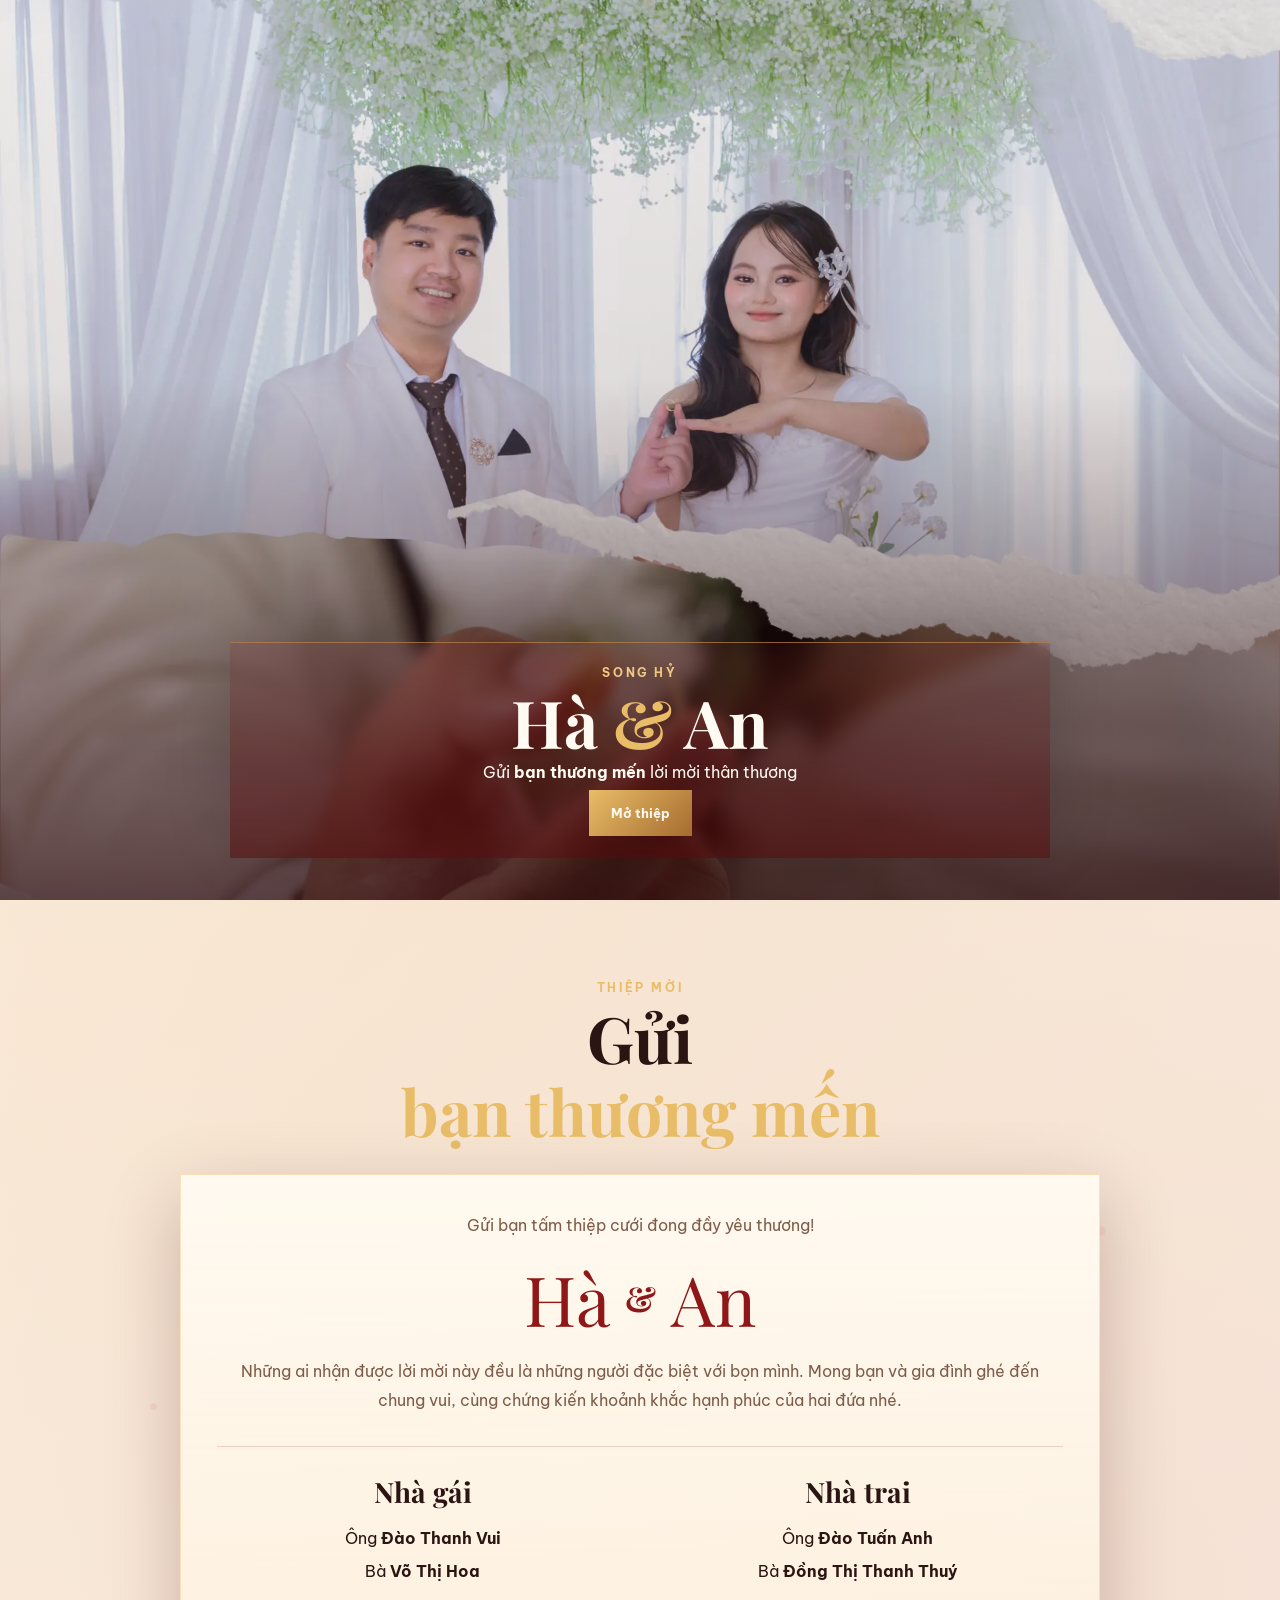
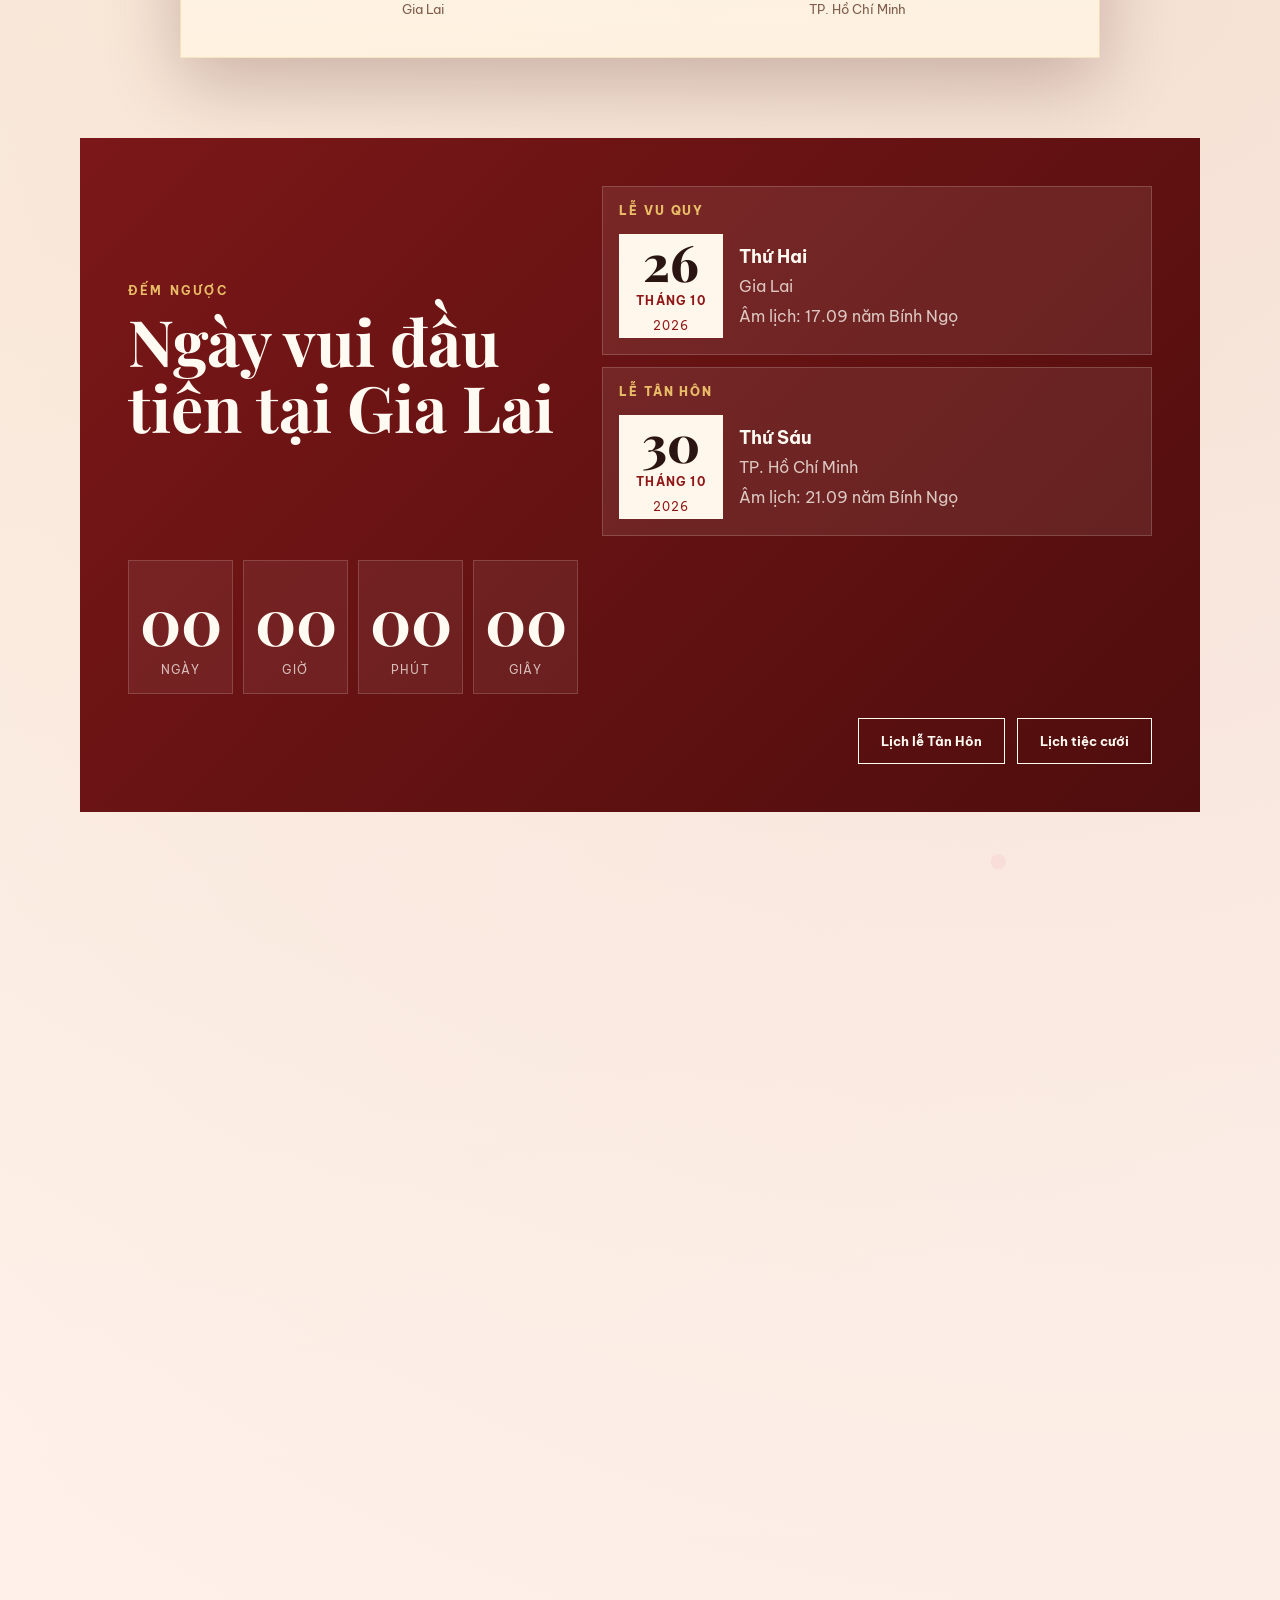
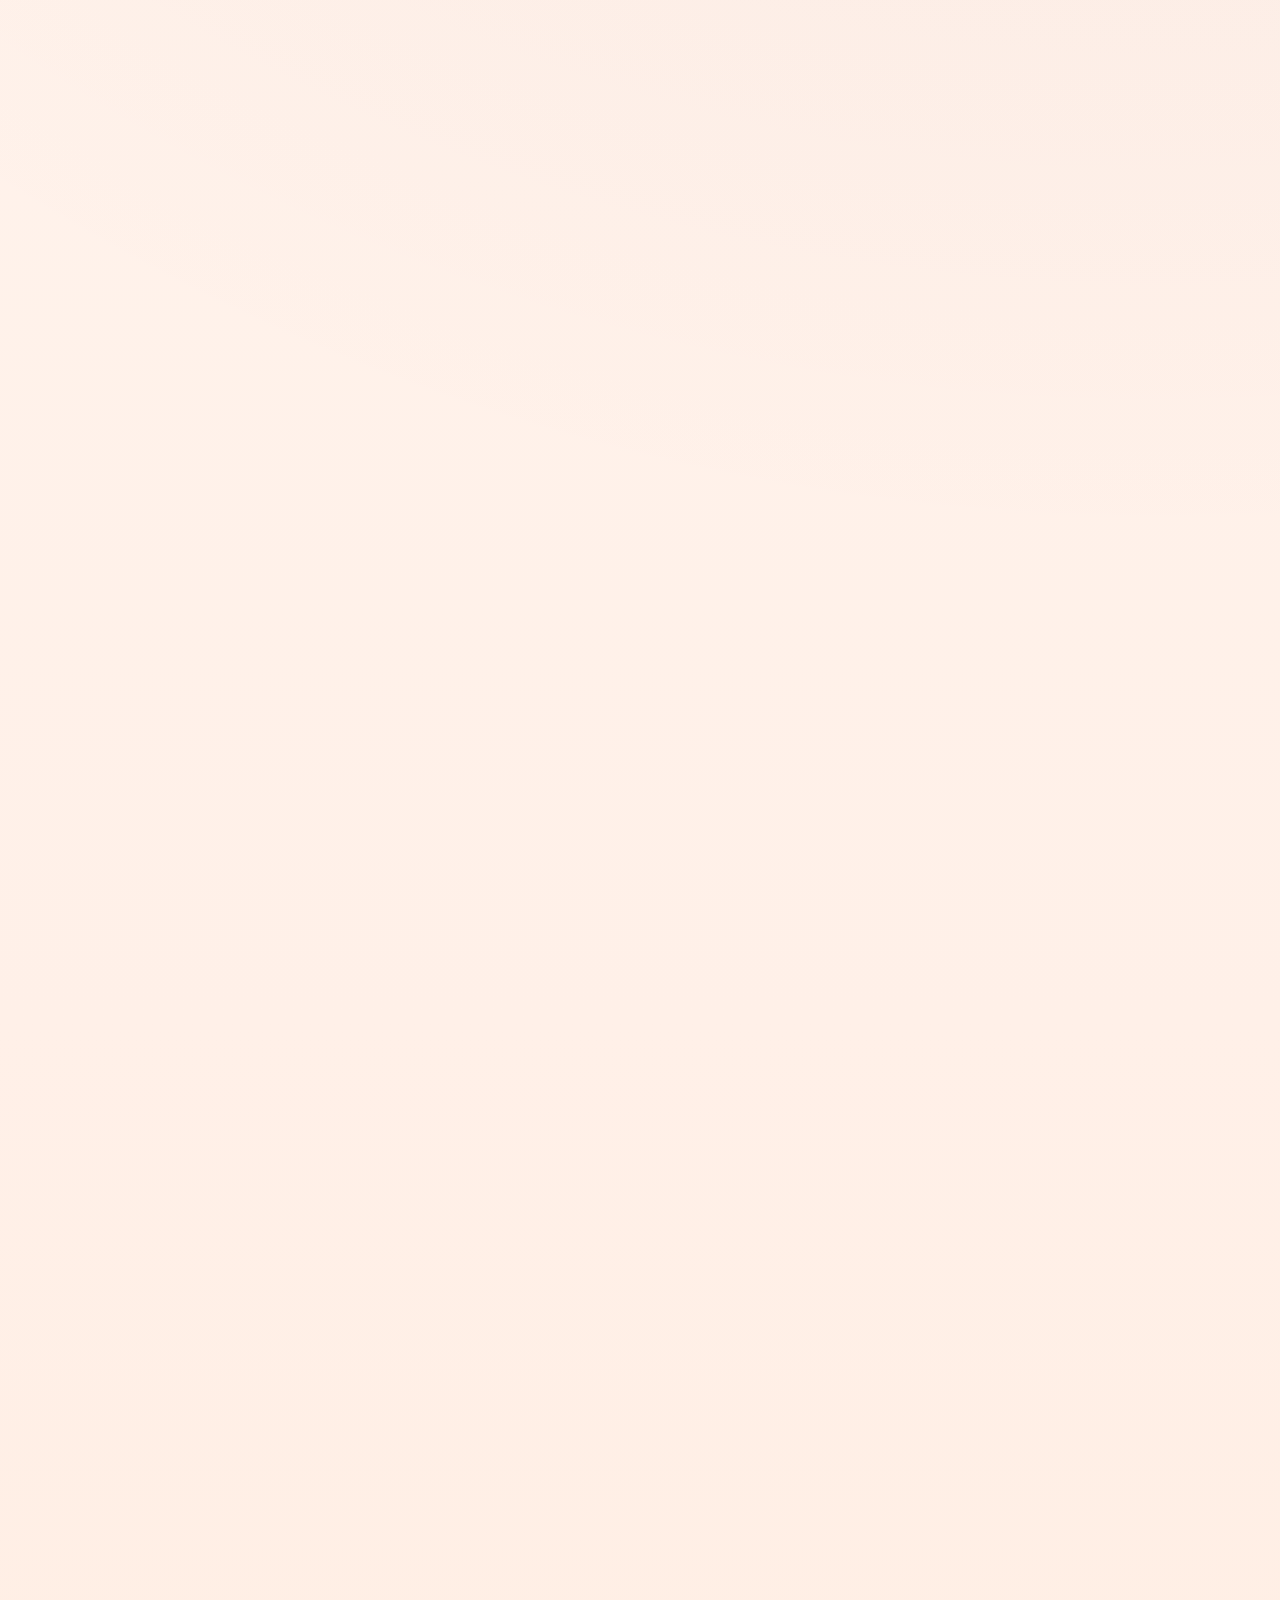
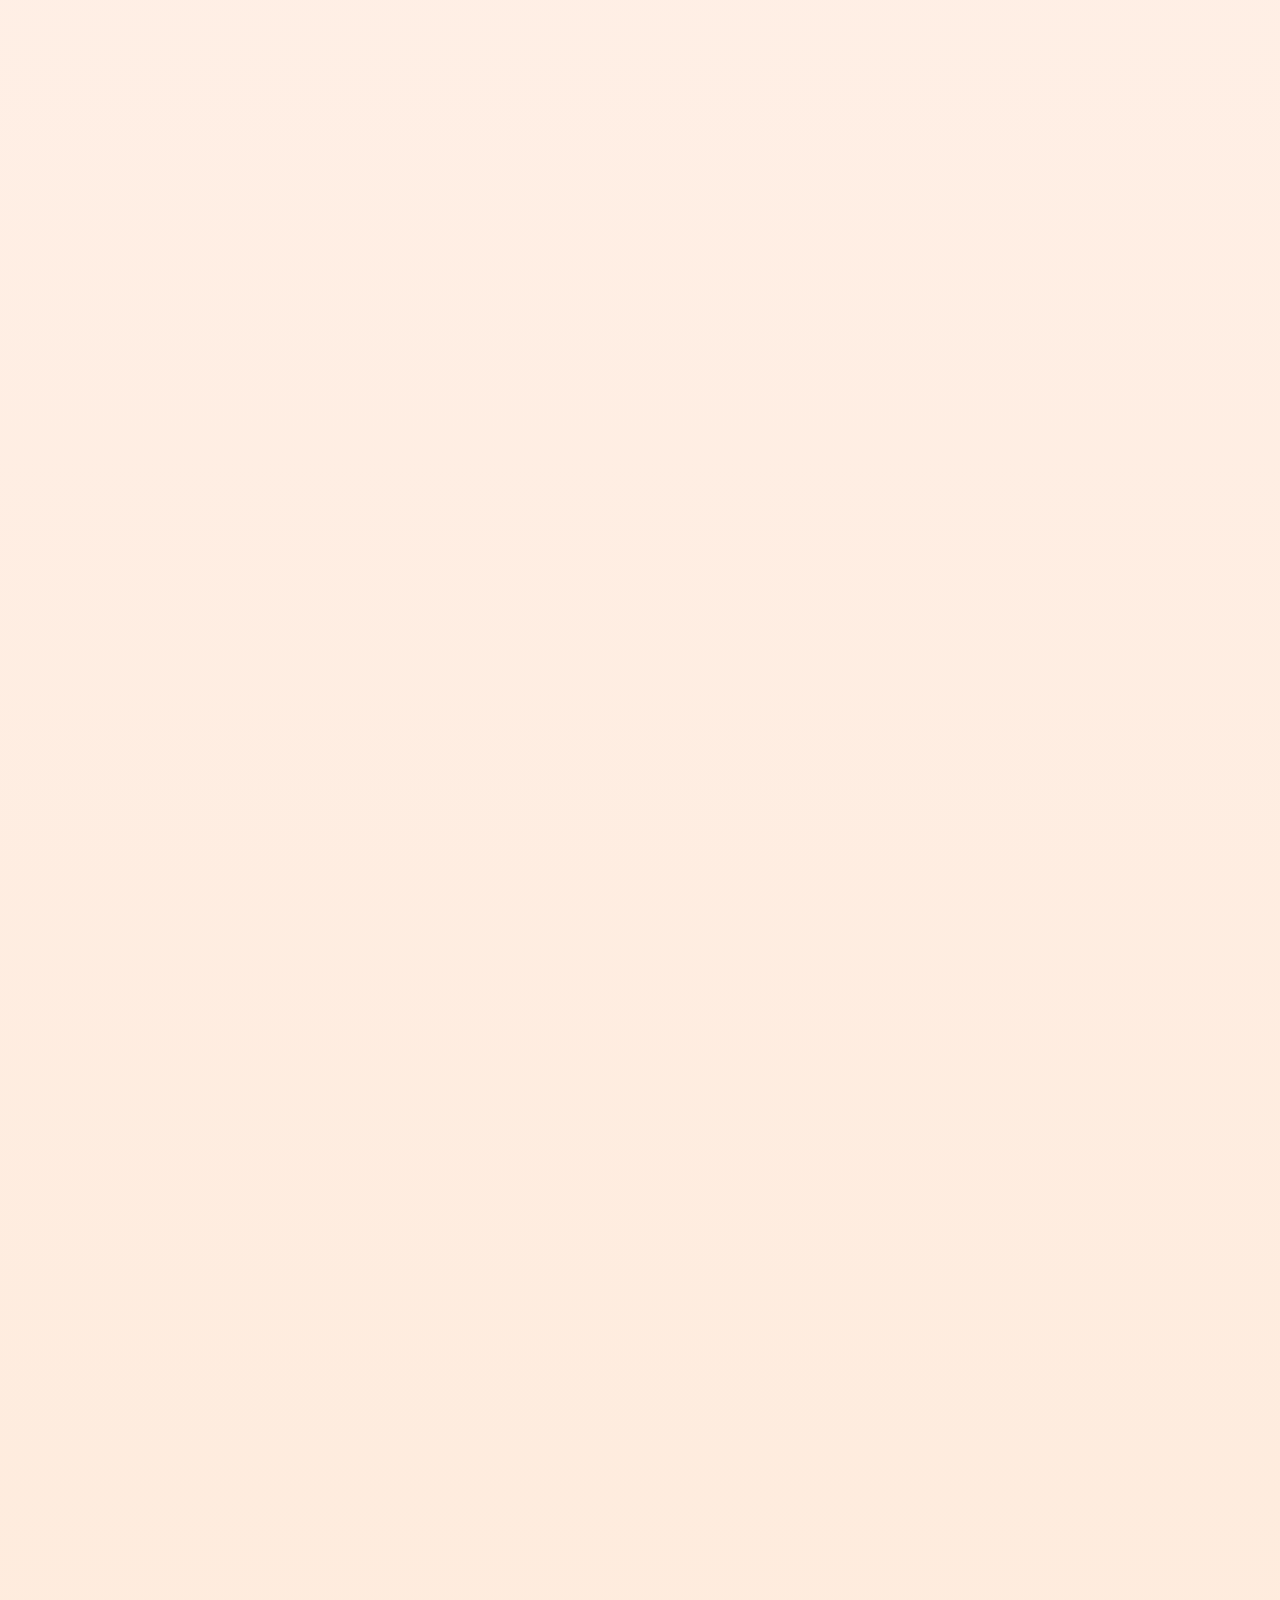
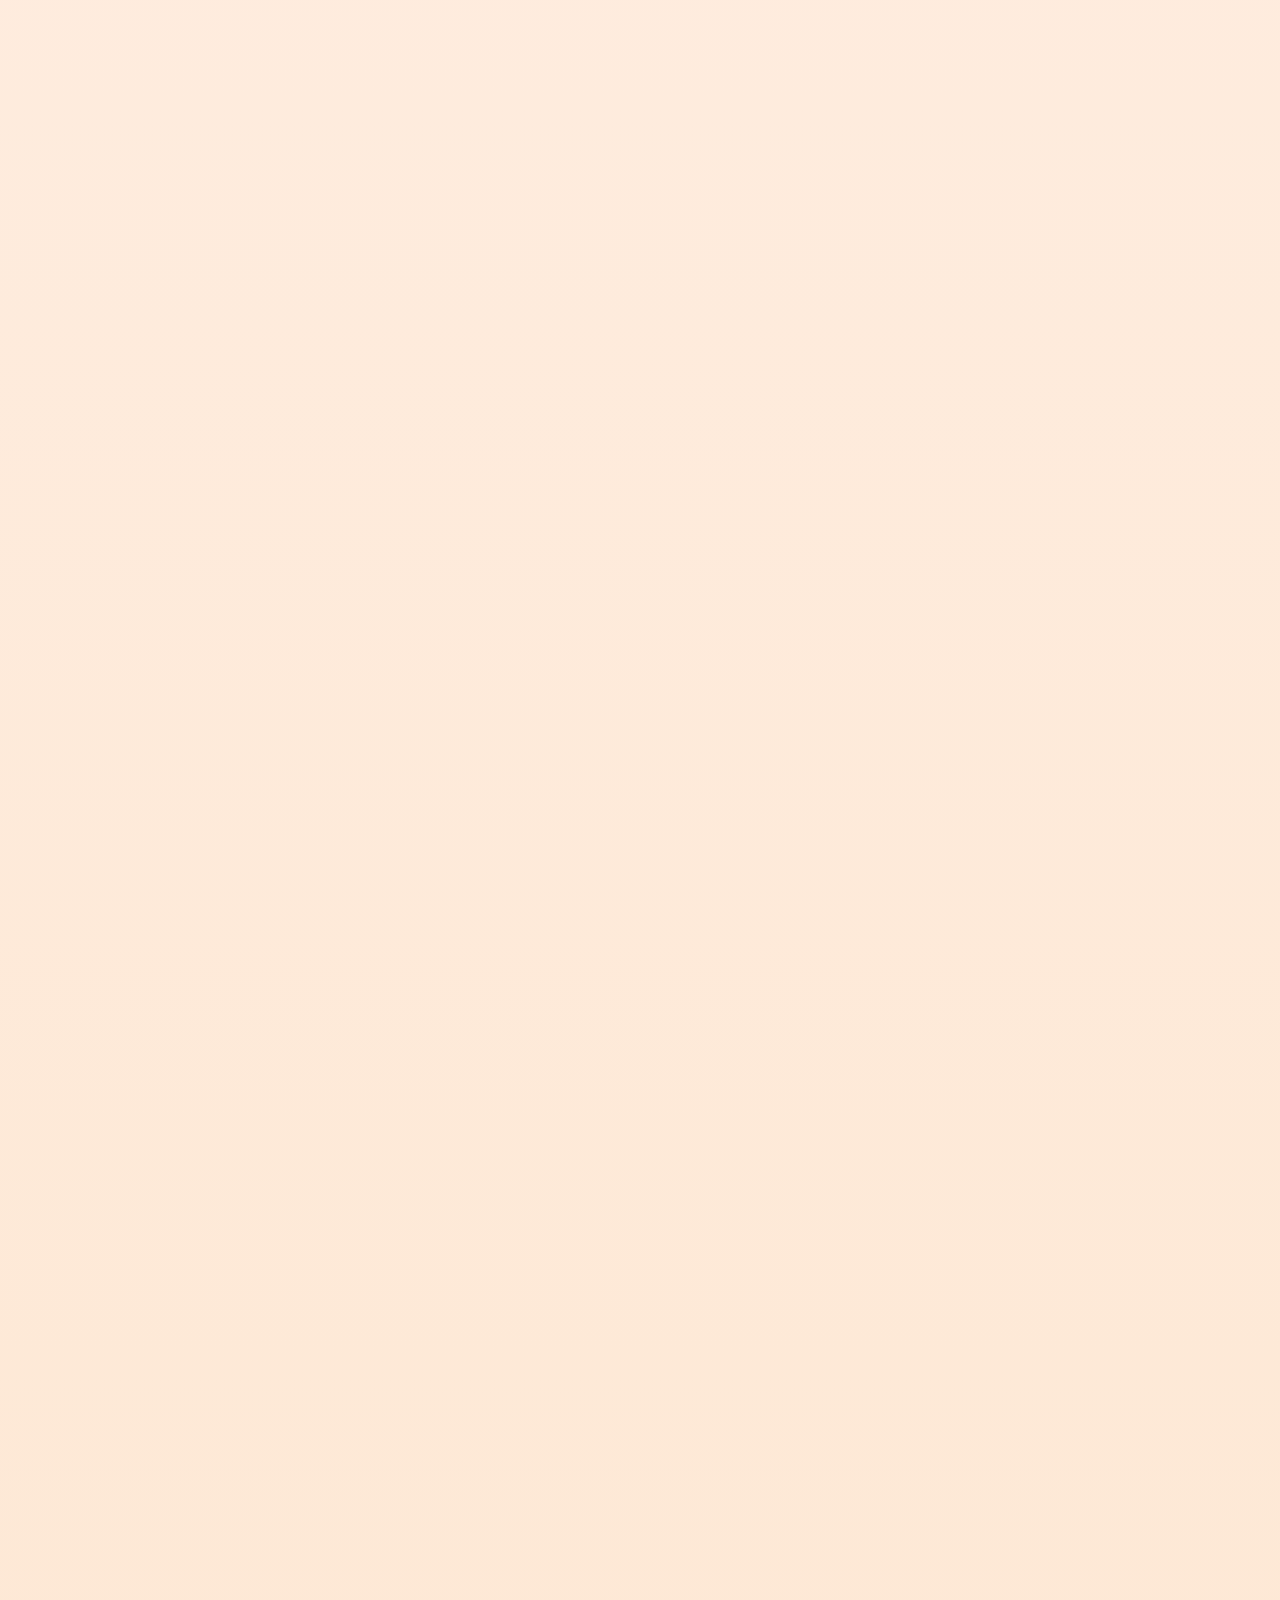
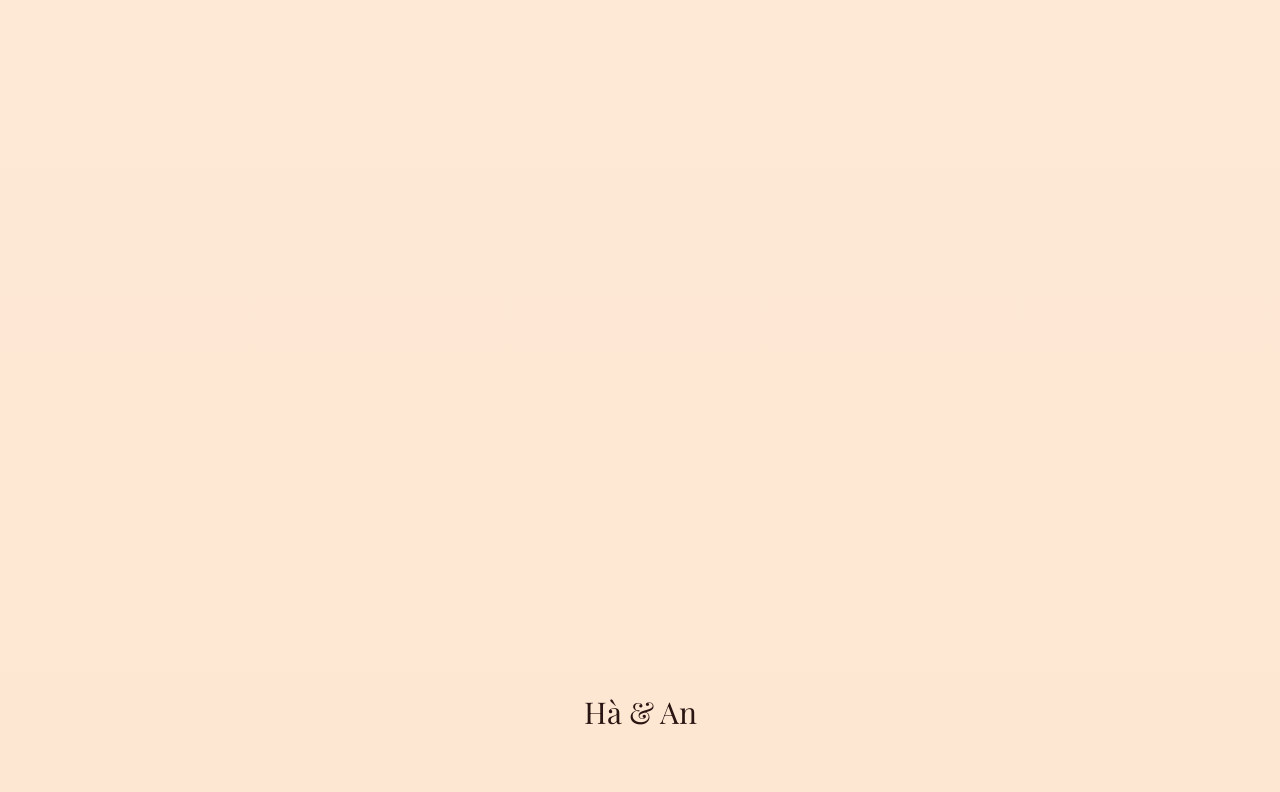
==== index.html @ a04ed63a "Optimize invitation site performance" ====
<!doctype html>
<html lang="vi">
<head>
  <meta charset="utf-8" />
  <meta name="viewport" content="width=device-width, initial-scale=1" />
  <meta name="description" content="Thiệp cưới Hà và An" />
  <title>Thiệp cưới Hà & An</title>
  <link rel="preconnect" href="https://fonts.googleapis.com" />
  <link rel="preconnect" href="https://fonts.gstatic.com" crossorigin />
  <link rel="preload" as="image" href="assets/optimized/background.webp" fetchpriority="high" />
  <link href="https://fonts.googleapis.com/css2?family=Be+Vietnam+Pro:wght@300;400;500;600;700&family=Playfair+Display:wght@600;700;800&display=swap" rel="stylesheet" />
  <link rel="stylesheet" href="styles.css" />
</head>
<body>
  <div class="cover" id="cover" aria-live="polite">
    <div class="cover__panel">
      <p class="eyebrow">Song hỷ</p>
      <h1>Hà <span>&</span> An</h1>
      <p class="cover__guest">Gửi <strong id="coverGuest">bạn thương mến</strong> lời mời thân thương</p>
      <p class="cover__text">Đến chung vui cùng gia đình.</p>
      <button class="primary-btn" id="openInvitation" type="button">Mở thiệp</button>
    </div>
  </div>

  <header class="hero" id="top">
    <nav class="nav" aria-label="Điều hướng chính">
      <a href="#top" class="brand">Hà & An</a>
      <div class="nav__links">
        <a href="#invitation">Lời mời</a>
        <a href="#schedule">Lịch trình</a>
        <a href="#location">Địa điểm</a>
        <a href="#rsvp">RSVP</a>
      </div>
    </nav>

    <div class="hero__content">
      <div class="hero__seal" aria-hidden="true">Song hỷ</div>
      <p class="eyebrow">Mời bạn chung vui</p>
      <h2>Hà <span>&</span> An</h2>
      <p class="hero__subtitle" id="heroSubtitle">Gửi bạn tấm thiệp cưới đong đầy yêu&nbsp;thương.</p>
      <div class="hero__dates" id="heroDates" aria-label="Ngày tổ chức"></div>
      <div class="hero__actions">
        <a class="primary-btn" href="#schedule">Xem lịch trình</a>
      </div>
    </div>
  </header>

  <main>
    <section class="section intro" id="invitation">
      <div class="section__heading">
        <p class="eyebrow">Thiệp mời</p>
        <h2>Gửi <span id="guestGreeting">bạn thương mến</span></h2>
      </div>
      <div class="intro__grid">
        <article class="paper paper--wide invitation-card">
          <p>Gửi bạn tấm thiệp cưới đong đầy yêu&nbsp;thương!</p>
          <div class="couple-names">
            <span>Hà</span>
            <b>&</b>
            <span>An</span>
          </div>
          <p id="invitationCopy">Những ai nhận được lời mời này đều là những người đặc biệt với bọn mình. Mong bạn và gia đình ghé đến chung vui, cùng chứng kiến khoảnh khắc hạnh phúc của hai đứa nhé.</p>
          <div class="family-pair">
            <div class="family-card">
              <h3>Nhà gái</h3>
              <p>Ông <strong>Đào Thanh Vui</strong></p>
              <p>Bà <strong>Võ Thị Hoa</strong></p>
              <small>Gia Lai</small>
            </div>
            <div class="family-card">
              <h3>Nhà trai</h3>
              <p>Ông <strong>Đào Tuấn Anh</strong></p>
              <p>Bà <strong>Đồng Thị Thanh Thuý</strong></p>
              <small>TP. Hồ Chí Minh</small>
            </div>
          </div>
        </article>
      </div>
    </section>

    <section class="section countdown" aria-label="Đếm ngược ngày cưới">
      <div>
        <p class="eyebrow">Đếm ngược</p>
        <h2 id="countdownTitle">Lễ Vu Quy tại Gia Lai</h2>
      </div>
      <div class="wedding-calendar" id="weddingCalendar" aria-label="Lịch cưới"></div>
      <div class="countdown__grid" id="countdownGrid">
        <div><strong id="days">00</strong><span>Ngày</span></div>
        <div><strong id="hours">00</strong><span>Giờ</span></div>
        <div><strong id="minutes">00</strong><span>Phút</span></div>
        <div><strong id="seconds">00</strong><span>Giây</span></div>
      </div>
      <div class="calendar-actions" aria-label="Thêm lịch cưới">
        <a class="ghost-btn" id="calendarPrimary" href="#" target="_blank" rel="noreferrer">Thêm vào lịch</a>
        <a class="ghost-btn" id="calendarSecondary" href="#" target="_blank" rel="noreferrer">Lịch tiệc cưới</a>
      </div>
    </section>

    <section class="section" id="couple">
      <div class="section__heading">
        <p class="eyebrow">Cô dâu & chú rể</p>
        <h2>Hà & An</h2>
      </div>
      <div class="profile-grid">
        <article class="profile-card">
          <img src="assets/optimized/CD.webp" alt="Ảnh cô dâu Hà" width="1200" height="1800" loading="lazy" decoding="async" />
        </article>
        <article class="profile-card profile-card--dark">
          <img src="assets/optimized/CR.webp" alt="Ảnh chú rể An" width="1200" height="1800" loading="lazy" decoding="async" />
        </article>
      </div>
    </section>

    <section class="section" id="schedule">
      <div class="section__heading">
        <p class="eyebrow">Lịch trình nghi lễ</p>
        <h2 id="scheduleTitle">Các mốc <span class="nowrap">thời gian chính</span></h2>
      </div>
      <div class="segment" role="tablist" aria-label="Chọn nhóm khách mời">
        <button type="button" data-group="nha-gai">Nhà gái</button>
        <button type="button" data-group="nha-trai">Nhà trai</button>
        <button type="button" data-group="both">Tất cả</button>
      </div>
      <div class="timeline" id="timeline"></div>
    </section>

    <section class="section locations" id="location">
      <div class="section__heading">
        <p class="eyebrow">Địa điểm tổ chức</p>
        <h2>Bản đồ & mã QR <span class="nowrap">chỉ đường</span></h2>
      </div>
      <div class="location-grid" id="locationGrid"></div>
    </section>

    <section class="section gallery" id="gallery">
      <div class="section__heading">
        <p class="eyebrow">Album</p>
        <h2><span class="nowrap">Khoảnh khắc</span> <span class="nowrap">của chúng tôi</span></h2>
      </div>
      <div class="gallery-carousel" id="galleryCarousel" aria-label="Album ảnh cưới">
        <button class="gallery-nav gallery-nav--prev" id="galleryPrev" type="button" aria-label="Ảnh trước">‹</button>
        <div class="gallery__grid" id="galleryGrid"></div>
        <button class="gallery-nav gallery-nav--next" id="galleryNext" type="button" aria-label="Ảnh tiếp theo">›</button>
      </div>
      <p class="gallery-counter" id="galleryCounter" aria-live="polite"></p>
    </section>

    <section class="section rsvp" id="rsvp">
      <div class="rsvp__content">
        <p class="eyebrow">Xác nhận tham dự</p>
        <h2 id="rsvpTitle">Hẹn gặp bạn thương mến</h2>
        <p>Xác nhận tham dự để tụi mình chuẩn bị đón bạn chu đáo nhé!</p>
        <button class="primary-btn" id="showRsvpForm" type="button" aria-expanded="false" aria-controls="rsvpForm">Xác nhận tham dự</button>
        <form class="rsvp-form" id="rsvpForm" hidden>
          <label>
            <span>Tên khách mời</span>
            <input id="rsvpName" name="name" type="text" autocomplete="name" readonly required />
          </label>
          <p class="rsvp-private-note" id="rsvpPrivateNote"></p>
          <label>
            <span>Nhóm khách</span>
            <select id="rsvpGroup" name="group" required>
              <option value="nha-gai">Nhà gái</option>
              <option value="nha-trai">Nhà trai</option>
              <option value="both">Hai gia đình</option>
            </select>
          </label>
          <label>
            <span>Tham dự</span>
            <select id="rsvpAttend" name="attend" required>
              <option value="yes">Có tham dự</option>
              <option value="no">Rất tiếc không tham dự</option>
            </select>
          </label>
          <label>
            <span>Số người</span>
            <input id="rsvpGuests" name="guests" type="number" min="1" max="10" value="1" required />
          </label>
          <label>
            <span>Số điện thoại</span>
            <input id="rsvpPhone" name="phone" type="tel" autocomplete="tel" />
          </label>
          <button class="primary-btn" type="submit">Gửi xác nhận</button>
          <p class="rsvp-status" id="rsvpStatus" role="status" aria-live="polite"></p>
        </form>
      </div>
    </section>

    <section class="section guestbook" id="guestbook">
      <div class="guestbook__content">
        <p class="eyebrow">Lời chúc</p>
        <h2><span class="nowrap">Gửi lời chúc</span></h2>
        <p>Lời chúc của bạn sẽ là một kỷ niệm thật đẹp dành cho tụi mình.</p>
        <button class="primary-btn" id="showGuestbookForm" type="button" aria-expanded="false" aria-controls="guestbookForm">Gửi lời chúc</button>
        <form class="guestbook-form" id="guestbookForm" hidden>
          <label>
            <span>Tên của bạn</span>
            <input id="guestbookName" name="name" type="text" autocomplete="name" required />
          </label>
          <label>
            <span>Lời chúc</span>
            <textarea id="guestbookMessage" name="message" rows="4" required></textarea>
          </label>
          <button class="primary-btn" type="submit">Gửi lời chúc</button>
          <p class="rsvp-status" id="guestbookStatus" role="status" aria-live="polite"></p>
        </form>
      </div>
    </section>

    <section class="section gift" id="gift">
      <div class="section__heading">
        <p class="eyebrow">Hộp quà mừng</p>
        <h2>Gửi chút <span class="nowrap">thương mến</span></h2>
      </div>
      <p class="gift__note">Có bạn chung vui đã là món quà quý nhất. Nếu muốn gửi thêm chút thương mến từ xa, bọn mình luôn thật lòng ghi nhận.</p>
      <div class="gift-grid" id="giftGrid"></div>
    </section>

    <section class="section guestbook-wall" id="guestbookWall">
      <div class="section__heading">
        <p class="eyebrow">Sổ lưu bút</p>
        <h2><span class="nowrap">Lời chúc</span> <span class="nowrap">từ mọi người</span></h2>
      </div>
      <div class="guestbook-list" id="guestbookList" aria-live="polite"></div>
    </section>
  </main>

  <footer class="footer">
    <p>Hà & An</p>
  </footer>

  <audio id="bgMusic" preload="none" loop>
    <source src="music/leberch-invitation-wedding-375839.mp3" type="audio/mpeg" />
  </audio>
  <button class="music-float" id="musicToggle" type="button" aria-label="Tắt nhạc nền" aria-pressed="true" hidden>
    <span aria-hidden="true">♪</span>
  </button>
  <script src="gallery-manifest.js" defer></script>
  <script src="script.js" defer></script>
</body>
</html>
---- styles.css ----
@charset "UTF-8";

:root {
  --bg: #fff3df;
  --paper: #fff6df;
  --paper-strong: #fde9bd;
  --ink: #2b1512;
  --muted: #7e5c4a;
  --gold: #e9bd68;
  --gold-dark: #a66c2f;
  --red: #8f1718;
  --red-deep: #4f0d0d;
  --blossom: #f3a7ad;
  --blossom-soft: #ffe2e5;
  --branch: #8f5d43;
  --jade: #526d58;
  --line: rgba(233, 189, 104, 0.34);
  --shadow: 0 24px 70px rgba(57, 9, 10, 0.24);
  --serif: "Playfair Display", Georgia, serif;
  --sans: "Be Vietnam Pro", sans-serif;
}

* { box-sizing: border-box; }

html { scroll-behavior: smooth; }

body {
  margin: 0;
  font-family: var(--sans);
  color: var(--ink);
  background:
    radial-gradient(circle at 12% 16%, rgba(243, 167, 173, 0.26) 0 3px, transparent 4px),
    radial-gradient(circle at 18% 22%, rgba(243, 167, 173, 0.18) 0 6px, transparent 7px),
    radial-gradient(circle at 86% 14%, rgba(243, 167, 173, 0.24) 0 4px, transparent 5px),
    radial-gradient(circle at 78% 28%, rgba(243, 167, 173, 0.16) 0 7px, transparent 8px),
    radial-gradient(circle at 18% 8%, rgba(233, 189, 104, 0.2), transparent 28%),
    radial-gradient(circle at 90% 18%, rgba(143, 23, 24, 0.08), transparent 30%),
    linear-gradient(180deg, #fffaf4 0%, #fff0e8 48%, #fde7d2 100%);
}

body::before {
  content: "";
  position: fixed;
  inset: 0;
  z-index: -1;
  background:
    linear-gradient(150deg, transparent 0 16%, rgba(143, 93, 67, 0.18) 16.2% 16.6%, transparent 16.8% 100%),
    linear-gradient(22deg, transparent 0 74%, rgba(143, 93, 67, 0.14) 74.2% 74.6%, transparent 74.8% 100%),
    radial-gradient(circle at 10% 24%, var(--blossom-soft) 0 10px, transparent 11px),
    radial-gradient(circle at 14% 27%, rgba(243, 167, 173, 0.5) 0 5px, transparent 6px),
    radial-gradient(circle at 88% 20%, var(--blossom-soft) 0 12px, transparent 13px),
    radial-gradient(circle at 84% 25%, rgba(243, 167, 173, 0.45) 0 6px, transparent 7px);
  opacity: 0.9;
  pointer-events: none;
  animation: blossomDrift 18s ease-in-out infinite alternate;
}

body::after {
  content: "";
  position: fixed;
  inset: 0;
  z-index: -1;
  pointer-events: none;
  background:
    radial-gradient(circle at 22% 90%, rgba(243, 167, 173, 0.26) 0 4px, transparent 5px),
    radial-gradient(circle at 72% 84%, rgba(243, 167, 173, 0.18) 0 6px, transparent 7px),
    radial-gradient(circle at 56% 92%, rgba(233, 189, 104, 0.16) 0 5px, transparent 6px);
  animation: petalFloat 12s linear infinite alternate;
}

body.invitation-open .cover {
  opacity: 0;
  visibility: hidden;
  transform: translateY(18px) scale(1.01);
}

a { color: inherit; text-decoration: none; }

button, a { -webkit-tap-highlight-color: transparent; }

.cover {
  position: fixed;
  inset: 0;
  z-index: 10;
  display: flex;
  align-items: flex-end;
  justify-content: center;
  padding: clamp(18px, 4vw, 42px);
  background:
    linear-gradient(180deg, rgba(40, 7, 8, 0.08) 0%, rgba(40, 7, 8, 0.12) 42%, rgba(40, 7, 8, 0.74) 100%),
    url("assets/optimized/background.webp") center/cover;
  transition: opacity 620ms ease, visibility 620ms ease, transform 620ms ease;
}

.cover__panel {
  width: min(820px, 100%);
  padding: clamp(14px, 3vw, 22px);
  text-align: center;
  color: #fffaf2;
  border-top: 1px solid rgba(233, 189, 104, 0.48);
  background: linear-gradient(180deg, rgba(86, 11, 12, 0.18), rgba(86, 11, 12, 0.54));
  box-shadow: 0 -18px 60px rgba(0, 0, 0, 0.18);
  backdrop-filter: blur(6px);
  animation: coverRise 760ms ease both;
}

.cover h1, .hero h2, .section__heading h2, .countdown h2, .rsvp h2 {
  font-family: var(--serif);
  letter-spacing: 0;
}

.cover h1 {
  margin: 2px 0 8px;
  font-size: clamp(36px, 7vw, 66px);
  line-height: 0.98;
}

.cover h1 span, .hero h2 span { color: var(--gold); }

.cover__guest, .cover__text {
  margin: 0 auto 6px;
  max-width: 420px;
  line-height: 1.35;
}

.cover__text { display: none; }

.cover__text { color: rgba(255, 250, 242, 0.82); }

.nav {
  position: absolute;
  left: 0;
  right: 0;
  top: 0;
  z-index: 2;
  display: flex;
  align-items: center;
  justify-content: space-between;
  gap: 20px;
  padding: 22px clamp(18px, 5vw, 68px);
  color: var(--red-deep);
}

.brand {
  font-family: var(--serif);
  font-size: 25px;
  font-weight: 800;
}

.nav__links {
  display: flex;
  gap: 18px;
  font-size: 13px;
  font-weight: 600;
}

.hero {
  min-height: 100svh;
  display: grid;
  align-items: center;
  position: relative;
  padding: 112px clamp(18px, 5vw, 68px) 64px;
  color: var(--ink);
  background:
    linear-gradient(rgba(255, 250, 244, 0.78), rgba(255, 243, 223, 0.84)),
    url("assets/optimized/background.webp") center/cover,
    radial-gradient(circle at 12% 22%, rgba(243, 167, 173, 0.24) 0 7px, transparent 8px),
    radial-gradient(circle at 18% 27%, rgba(243, 167, 173, 0.18) 0 4px, transparent 5px),
    radial-gradient(circle at 88% 18%, rgba(243, 167, 173, 0.22) 0 8px, transparent 9px),
    radial-gradient(circle at 82% 26%, rgba(243, 167, 173, 0.16) 0 5px, transparent 6px),
    radial-gradient(circle at 18% 20%, rgba(236, 148, 137, 0.12), transparent 28%),
    radial-gradient(circle at 86% 18%, rgba(233, 189, 104, 0.16), transparent 30%),
    linear-gradient(180deg, #fff9ef 0%, #fff3df 100%);
}

.hero::before {
  content: "";
  position: absolute;
  left: clamp(18px, 6vw, 90px);
  top: 18%;
  width: min(330px, 42vw);
  height: 170px;
  border-top: 5px solid rgba(143, 23, 24, 0.34);
  border-radius: 50%;
  transform: rotate(-18deg);
  box-shadow: -34px 14px 0 -30px var(--blossom), 74px -8px 0 -31px var(--blossom), 132px 18px 0 -32px var(--blossom);
}

.hero::before,
.hero__content::after {
  pointer-events: none;
}

.hero::after {
  content: "";
  position: absolute;
  inset: auto 0 0;
  height: 100px;
  background: linear-gradient(transparent, var(--bg));
}

.hero__content {
  position: relative;
  z-index: 1;
  width: min(820px, 100%);
  margin: 0 auto;
  padding: clamp(42px, 7vw, 82px) clamp(22px, 6vw, 72px) clamp(34px, 6vw, 62px);
  text-align: center;
  background:
    radial-gradient(circle at 14% 18%, rgba(243, 167, 173, 0.16) 0 5px, transparent 6px),
    radial-gradient(circle at 88% 14%, rgba(243, 167, 173, 0.14) 0 6px, transparent 7px),
    rgba(255, 253, 248, 0.94);
  border: 2px solid rgba(143, 23, 24, 0.72);
  border-radius: 220px 220px 10px 10px;
  box-shadow: 0 26px 70px rgba(98, 27, 21, 0.14);
  overflow: hidden;
  animation: cardReveal 900ms ease 180ms both;
}

.hero__content::before,
.hero__content::after {
  content: "";
  position: absolute;
  width: 180px;
  height: 120px;
  border-top: 4px solid rgba(143, 23, 24, 0.32);
  border-radius: 50%;
}

.hero__content::before {
  left: -34px;
  top: 132px;
  transform: rotate(-24deg);
}

.hero__content::after {
  right: -28px;
  top: 70px;
  transform: rotate(24deg);
}

.hero__seal {
  width: 74px;
  height: 74px;
  display: grid;
  place-items: center;
  margin: 0 auto 22px;
  color: var(--gold-dark);
  border: 2px solid rgba(233, 189, 104, 0.75);
  border-radius: 50%;
  font-family: var(--serif);
  font-size: 16px;
  font-weight: 800;
  line-height: 1.05;
  text-transform: uppercase;
  animation: sealPulse 3.6s ease-in-out infinite;
}

.eyebrow {
  margin: 0 0 10px;
  color: var(--gold);
  font-size: 12px;
  font-weight: 700;
  letter-spacing: 0.22em;
  text-transform: uppercase;
}

.hero .eyebrow { color: var(--red); }
.cover .eyebrow { color: #f0c883; }

.hero h2 {
  margin: 0;
  font-size: clamp(48px, 9vw, 118px);
  line-height: 0.94;
  color: var(--red);
  white-space: nowrap;
}

.cover h1 { white-space: nowrap; }

.hero__subtitle {
  max-width: 620px;
  margin: 24px auto 0;
  color: var(--muted);
  font-size: clamp(16px, 2vw, 20px);
  line-height: 1.75;
}

.hero__dates {
  justify-content: center;
  display: flex;
  flex-wrap: wrap;
  gap: 14px;
  margin: 28px 0;
}

.hero__dates div {
  min-width: 180px;
  padding: 14px 18px;
  border: 1px solid rgba(143, 23, 24, 0.22);
  background: #fff7eb;
}

.hero__dates span {
  display: block;
  color: var(--red);
  font-size: 12px;
  text-transform: uppercase;
  letter-spacing: 0.12em;
}

.hero__dates strong {
  display: block;
  margin-top: 4px;
  font-family: var(--serif);
  font-size: 28px;
  color: var(--ink);
}

.hero__dates small {
  display: block;
  margin-top: 6px;
  color: var(--muted);
  font-size: 12px;
}

.hero__actions { justify-content: center; }

.hero__actions, .rsvp__actions {
  display: flex;
  flex-wrap: wrap;
  gap: 12px;
}

.music-float {
  position: fixed;
  right: clamp(16px, 4vw, 30px);
  bottom: clamp(18px, 4vw, 34px);
  z-index: 8;
  width: 46px;
  height: 46px;
  display: grid;
  place-items: center;
  border: 1px solid rgba(233, 189, 104, 0.72);
  border-radius: 50%;
  color: #fffaf2;
  background: rgba(143, 23, 24, 0.88);
  box-shadow: 0 16px 34px rgba(79, 13, 13, 0.24);
  cursor: pointer;
  transition: transform 220ms ease, background-color 220ms ease, opacity 220ms ease;
}

.music-float[hidden] {
  display: none;
}

.music-float:hover {
  transform: translateY(-2px);
}

.music-float span {
  font-size: 24px;
  line-height: 1;
}

.music-float.is-playing span {
  animation: musicBeat 1.4s ease-in-out infinite;
}

.music-float:not(.is-playing) {
  opacity: 0.72;
  background: rgba(79, 13, 13, 0.76);
}

.primary-btn, .ghost-btn {
  display: inline-flex;
  min-height: 46px;
  align-items: center;
  justify-content: center;
  border: 0;
  padding: 13px 22px;
  font: 700 13px/1 var(--sans);
  cursor: pointer;
  transition: transform 220ms ease, box-shadow 220ms ease, background-color 220ms ease, color 220ms ease, border-color 220ms ease;
}

.primary-btn:hover,
.ghost-btn:hover {
  transform: translateY(-2px);
}

.primary-btn:active,
.ghost-btn:active {
  transform: translateY(0) scale(0.98);
}

.primary-btn {
  color: #fffaf2;
  background: linear-gradient(135deg, var(--gold), var(--gold-dark));
  box-shadow: 0 14px 28px rgba(57, 9, 10, 0.22);
}

.ghost-btn {
  color: inherit;
  border: 1px solid currentColor;
  background: transparent;
}

.section {
  width: min(1120px, calc(100% - 36px));
  margin: 0 auto;
  padding: 80px 0;
  content-visibility: auto;
  contain-intrinsic-size: 720px;
}

.section.reveal {
  opacity: 0;
  transform: translateY(34px);
  transition: opacity 760ms ease, transform 760ms ease;
}

.section.reveal.is-visible {
  opacity: 1;
  transform: translateY(0);
}

.section__heading {
  max-width: 780px;
  margin-bottom: 30px;
}

.intro .section__heading {
  margin-left: auto;
  margin-right: auto;
  text-align: center;
}

.section__heading h2, .countdown h2, .rsvp h2 {
  margin: 0;
  font-size: clamp(34px, 5.5vw, 64px);
  line-height: 1.02;
  text-wrap: balance;
}

.section__heading h2 { color: var(--ink); }

.section__heading h2 span { color: var(--gold); }

.nowrap { white-space: nowrap; }

#guestGreeting {
  display: block;
  margin-top: 8px;
}

.intro__grid {
  display: grid;
  grid-template-columns: 1fr;
  gap: 16px;
}

.paper {
  padding: clamp(22px, 4vw, 36px);
  background: linear-gradient(180deg, rgba(255, 250, 241, 0.95), rgba(255, 244, 226, 0.78));
  border: 1px solid var(--line);
  box-shadow: var(--shadow);
  transition: transform 260ms ease, box-shadow 260ms ease;
}

.paper:hover,
.event-card:hover,
.location-card:hover,
.gift-card:hover,
.profile-card:hover {
  transform: translateY(-4px);
  box-shadow: 0 26px 66px rgba(57, 9, 10, 0.14);
}

.paper--wide { grid-column: 1 / -1; }

.invitation-card {
  max-width: 920px;
  margin: 0 auto;
  text-align: center;
}

.paper p {
  margin: 0;
  color: var(--muted);
  line-height: 1.85;
}

.couple-names {
  display: flex;
  flex-wrap: wrap;
  justify-content: center;
  align-items: center;
  gap: 0.22em;
  margin: 22px 0;
  font-family: var(--serif);
  font-size: clamp(32px, 5.4vw, 70px);
  line-height: 1.05;
  color: var(--red);
}

.couple-names b { color: var(--red); font-size: 0.5em; }

.family-pair {
  display: grid;
  grid-template-columns: repeat(2, minmax(0, 1fr));
  gap: 24px;
  margin-top: 30px;
  padding-top: 26px;
  border-top: 1px solid rgba(143, 23, 24, 0.16);
}

.family-card h3, .profile-card h3, .location-card h3 {
  margin: 0 0 14px;
  font-family: var(--serif);
  font-size: 28px;
}

.family-card { text-align: center; }

.family-card p { margin: 4px 0; color: var(--ink); }

.family-card small { display: block; margin-top: 12px; color: var(--muted); line-height: 1.65; }

.countdown {
  display: grid;
  grid-template-columns: minmax(260px, 0.9fr) minmax(320px, 1.1fr);
  align-items: center;
  gap: 24px;
  padding: 48px;
  background: linear-gradient(135deg, #7b1718, #4f0d0d);
  color: #fffaf2;
}

.wedding-calendar {
  display: grid;
  gap: 12px;
}

.calendar-card {
  display: grid;
  grid-template-columns: 104px minmax(0, 1fr);
  gap: 16px;
  align-items: center;
  padding: 16px;
  border: 1px solid rgba(255, 250, 242, 0.18);
  background: rgba(255, 250, 242, 0.08);
}

.calendar-card p {
  grid-column: 1 / -1;
  margin: 0;
  color: var(--gold);
  font-size: 12px;
  font-weight: 800;
  letter-spacing: 0.16em;
  text-transform: uppercase;
}

.calendar-card__date {
  display: grid;
  place-items: center;
  min-height: 104px;
  color: var(--ink);
  background: #fff7eb;
}

.calendar-card__date span {
  font-family: var(--serif);
  font-size: 50px;
  font-weight: 800;
  line-height: 0.9;
}

.calendar-card__date strong,
.calendar-card__date small {
  color: var(--red);
  font-size: 12px;
  text-transform: uppercase;
  letter-spacing: 0.1em;
}

.calendar-card__meta {
  display: grid;
  gap: 6px;
}

.calendar-card__meta b {
  color: #fffaf2;
  font-size: 18px;
}

.calendar-card__meta span,
.calendar-card__meta em {
  color: rgba(255, 250, 242, 0.76);
  font-style: normal;
  line-height: 1.5;
}

.calendar-actions {
  grid-column: 1 / -1;
  display: flex;
  flex-wrap: wrap;
  gap: 12px;
  justify-content: flex-end;
}

.countdown__grid {
  display: grid;
  grid-template-columns: repeat(4, minmax(0, 1fr));
  gap: 10px;
}

.countdown__grid div {
  min-height: 120px;
  display: grid;
  place-items: center;
  padding: 16px 8px;
  border: 1px solid rgba(255, 250, 242, 0.16);
  background: rgba(255, 250, 242, 0.06);
  transition: transform 220ms ease, background-color 220ms ease;
}

.countdown__grid div:hover {
  transform: translateY(-3px);
  background: rgba(255, 250, 242, 0.1);
}

.countdown__grid strong {
  font-family: var(--serif);
  font-size: clamp(34px, 6vw, 64px);
}

.countdown__grid span {
  color: rgba(255, 250, 242, 0.72);
  font-size: 12px;
  text-transform: uppercase;
  letter-spacing: 0.12em;
}

.profile-grid {
  display: grid;
  grid-template-columns: repeat(2, minmax(0, 1fr));
  gap: 18px;
}

.profile-card {
  overflow: hidden;
  background: var(--paper);
  border: 1px solid var(--line);
  box-shadow: var(--shadow);
}

.profile-card--dark { background: #2f2922; color: #fffaf2; }

.profile-card img {
  width: 100%;
  aspect-ratio: 4 / 5;
  object-fit: cover;
  display: block;
}

.profile-card div { padding: 24px; }

.profile-card p:not(.eyebrow) {
  margin: 0;
  color: var(--muted);
  line-height: 1.75;
}

.profile-card--dark p:not(.eyebrow) { color: rgba(255, 250, 242, 0.76); }

.segment {
  display: inline-flex;
  flex-wrap: wrap;
  gap: 6px;
  padding: 6px;
  margin-bottom: 20px;
  border: 1px solid var(--line);
  background: rgba(255, 250, 241, 0.64);
}

.segment button {
  border: 0;
  padding: 11px 16px;
  color: var(--muted);
  background: transparent;
  font: 700 13px/1 var(--sans);
  cursor: pointer;
}

.segment button.is-active {
  color: #fffaf2;
  background: var(--red);
}

.timeline {
  display: grid;
  grid-template-columns: repeat(2, minmax(0, 1fr));
  gap: 16px;
}

.event-card, .location-card {
  padding: 24px;
  border: 1px solid var(--line);
  background: rgba(255, 250, 241, 0.78);
  box-shadow: 0 18px 40px rgba(83, 57, 32, 0.08);
  transition: transform 260ms ease, box-shadow 260ms ease;
}

.event-card time {
  display: block;
  color: var(--gold-dark);
  font-weight: 800;
}

.event-card h3 {
  margin: 10px 0;
  font-family: var(--serif);
  font-size: 30px;
}

.event-card p, .location-card p {
  margin: 0;
  color: var(--muted);
  line-height: 1.75;
}

.location-grid {
  display: grid;
  grid-template-columns: repeat(3, minmax(0, 1fr));
  gap: 16px;
}

.location-card img {
  width: 148px;
  height: 148px;
  display: block;
  margin: 0;
  border: 10px solid #fff;
  box-shadow: 0 12px 26px rgba(83, 57, 32, 0.13);
}

.location-card__media {
  display: grid;
  grid-template-columns: 148px minmax(0, 1fr);
  gap: 14px;
  align-items: stretch;
  margin-top: 18px;
}

.location-map,
.location-card__media iframe {
  width: 100%;
  min-height: 148px;
}

.location-card__media iframe {
  border: 0;
  background: #fff7eb;
  box-shadow: 0 12px 26px rgba(83, 57, 32, 0.08);
}

.map-preview {
  width: 100%;
  height: 100%;
  min-height: 148px;
  display: grid;
  place-items: center;
  border: 1px dashed rgba(143, 23, 24, 0.28);
  color: var(--gold-dark);
  background:
    radial-gradient(circle at 24% 26%, rgba(233, 189, 104, 0.18), transparent 24%),
    linear-gradient(135deg, rgba(255, 250, 241, 0.96), rgba(253, 233, 189, 0.72));
  font: 800 14px/1 var(--sans);
  cursor: pointer;
  box-shadow: 0 12px 26px rgba(83, 57, 32, 0.08);
}

.map-preview span {
  padding: 10px 14px;
  border: 1px solid rgba(166, 108, 47, 0.24);
  background: rgba(255, 250, 241, 0.76);
}

.location-card a {
  display: inline-flex;
  margin-top: 14px;
  color: var(--gold-dark);
  font-weight: 800;
}

.gift__note {
  max-width: 720px;
  margin: -8px 0 24px;
  color: var(--muted);
  line-height: 1.75;
}

.gift-grid {
  display: grid;
  grid-template-columns: repeat(2, minmax(0, 1fr));
  gap: 16px;
}

.gift-card {
  display: grid;
  grid-template-columns: 1fr;
  gap: 20px;
  align-items: center;
  justify-items: center;
  text-align: center;
  padding: 24px;
  border: 1px solid rgba(143, 23, 24, 0.2);
  background:
    radial-gradient(circle at 88% 14%, rgba(243, 167, 173, 0.14) 0 7px, transparent 8px),
    rgba(255, 253, 248, 0.9);
  box-shadow: 0 18px 40px rgba(83, 57, 32, 0.08);
  transition: transform 260ms ease, box-shadow 260ms ease;
}

.gift-card__title {
  margin: 0;
  color: var(--red);
  font-family: var(--serif);
  font-size: 28px;
  font-weight: 800;
  line-height: 1.1;
}

.gift-card__hint {
  grid-column: 1;
  justify-self: center;
  display: block;
  margin-top: -12px;
  color: var(--muted);
  font-size: 12px;
  font-weight: 700;
  line-height: 1.4;
  text-align: center;
}

.gift-card__details[hidden] {
  display: none;
}

.gift-card__qr {
  width: 130px;
  aspect-ratio: 1;
  justify-self: center;
  display: grid;
  place-items: center;
  border: 1px dashed rgba(143, 23, 24, 0.32);
  color: var(--gold-dark);
  background: #fff7eb;
  font-family: var(--serif);
  font-size: 48px;
  font-weight: 800;
  cursor: pointer;
  padding: 10px;
  transition: transform 220ms ease, border-color 220ms ease, box-shadow 220ms ease;
}

.gift-card__qr:hover {
  transform: translateY(-2px);
  border-color: var(--red);
  box-shadow: 0 16px 34px rgba(143, 23, 24, 0.12);
}

.gift-card__qr img {
  width: 100%;
  height: 100%;
  display: block;
  object-fit: contain;
}

.gift-card__qr img[hidden] {
  display: none;
}

.gift-card h3 {
  margin: 0 0 12px;
  color: var(--red);
  font-family: var(--serif);
  font-size: 30px;
}

.gift-card dl {
  display: grid;
  gap: 8px;
  margin: 0 0 12px;
}

.gift-card dl div {
  display: grid;
  grid-template-columns: 110px minmax(0, 1fr);
  gap: 12px;
}

.gift-card dt {
  color: var(--muted);
  font-size: 13px;
  font-weight: 700;
}

.gift-card dd {
  margin: 0;
  color: var(--ink);
  font-weight: 800;
}

.gift-card p:not(.eyebrow) {
  margin: 0;
  color: var(--muted);
  line-height: 1.65;
}

.gallery-carousel {
  display: grid;
  grid-template-columns: 52px minmax(0, 1fr) 52px;
  gap: 14px;
  align-items: center;
}

.gallery__grid {
  min-width: 0;
  overflow: hidden;
  padding: 12px;
  background: rgba(255, 253, 248, 0.66);
  border: 1px solid rgba(143, 23, 24, 0.14);
}

.gallery-image {
  width: 100%;
  max-width: 860px;
  height: min(72vh, 620px);
  display: block;
  object-fit: contain;
  margin: 0 auto;
  box-shadow: var(--shadow);
  will-change: opacity, transform;
  background: #fff7eb;
}

.gallery__grid[data-orientation="portrait"] .gallery-image {
  width: auto;
  max-width: min(460px, 100%);
  height: min(76vh, 680px);
}

.gallery__grid[data-orientation="landscape"] .gallery-image {
  width: 100%;
  max-width: 920px;
  height: auto;
  max-height: min(72vh, 620px);
}

.gallery__grid[data-direction="next"] .gallery-image {
  animation: galleryNext 360ms ease both;
}

.gallery__grid[data-direction="prev"] .gallery-image {
  animation: galleryPrev 360ms ease both;
}

@keyframes galleryNext {
  from { opacity: 0; transform: translateX(34px) scale(0.985); }
  to { opacity: 1; transform: translateX(0) scale(1); }
}

@keyframes galleryPrev {
  from { opacity: 0; transform: translateX(-34px) scale(0.985); }
  to { opacity: 1; transform: translateX(0) scale(1); }
}

.gallery-nav {
  width: 52px;
  height: 52px;
  border: 1px solid rgba(143, 23, 24, 0.24);
  color: var(--red);
  background: rgba(255, 253, 248, 0.88);
  font: 700 34px/1 var(--serif);
  cursor: pointer;
  box-shadow: 0 12px 28px rgba(83, 57, 32, 0.08);
  transition: transform 220ms ease, box-shadow 220ms ease, background-color 220ms ease, color 220ms ease, border-color 220ms ease;
}

.gallery-nav:hover:not(:disabled) {
  transform: translateY(-2px);
  color: #fffaf2;
  border-color: var(--red);
  background: var(--red);
  box-shadow: 0 16px 34px rgba(143, 23, 24, 0.2);
}

.gallery-nav:disabled {
  opacity: 0.35;
  cursor: not-allowed;
}

.gallery-counter {
  margin: 14px 0 0;
  color: var(--muted);
  text-align: center;
  font-weight: 700;
}

.rsvp,
.guestbook {
  margin-bottom: 80px;
  padding: 0;
}

.rsvp__content,
.guestbook__content {
  padding: clamp(32px, 6vw, 64px);
  color: #fffaf2;
  background:
    linear-gradient(90deg, rgba(46, 38, 31, 0.88), rgba(46, 38, 31, 0.72)),
    url("assets/3.jpg") center/cover;
}

.guestbook__content {
  color: var(--ink);
  background:
    radial-gradient(circle at 14% 18%, rgba(243, 167, 173, 0.18) 0 6px, transparent 7px),
    radial-gradient(circle at 88% 18%, rgba(243, 167, 173, 0.14) 0 8px, transparent 9px),
    rgba(255, 253, 248, 0.94);
  border: 1px solid rgba(143, 23, 24, 0.22);
}

.rsvp__content p:not(.eyebrow),
.guestbook__content p:not(.eyebrow) {
  max-width: 680px;
  color: rgba(255, 250, 242, 0.78);
  line-height: 1.75;
}

.guestbook__content p:not(.eyebrow) { color: var(--muted); }

.guestbook-list {
  display: grid;
  gap: 12px;
  width: min(820px, 100%);
  margin-top: 24px;
}

.guestbook-wall .guestbook-list {
  margin: 0 auto;
}

.guestbook-list[hidden] {
  display: none;
}

.guestbook-message {
  display: grid;
  gap: 8px;
  padding: 16px 18px;
  border: 1px solid rgba(143, 23, 24, 0.16);
  background: rgba(255, 247, 235, 0.78);
  box-shadow: 0 12px 28px rgba(83, 57, 32, 0.06);
}

.guestbook-message p {
  margin: 0;
  color: var(--ink);
  line-height: 1.7;
}

.guestbook-message strong {
  color: var(--red);
  font-family: var(--serif);
  font-size: 18px;
}

.rsvp-form,
.guestbook-form {
  display: grid;
  grid-template-columns: repeat(2, minmax(0, 1fr));
  gap: 14px;
  max-width: 760px;
  margin-top: 24px;
}

.rsvp-form[hidden],
.guestbook-form[hidden] {
  display: none;
}

.rsvp-form label,
.guestbook-form label {
  display: grid;
  gap: 8px;
  color: rgba(255, 250, 242, 0.82);
  font-size: 13px;
  font-weight: 700;
}

.guestbook-form label { color: var(--muted); }

.rsvp-form input,
.rsvp-form select,
.rsvp-form textarea,
.guestbook-form input,
.guestbook-form textarea {
  width: 100%;
  border: 1px solid rgba(255, 250, 242, 0.28);
  border-radius: 0;
  padding: 13px 14px;
  color: #fffaf2;
  background: rgba(255, 250, 242, 0.12);
  font: 500 15px/1.35 var(--sans);
}

.guestbook-form input,
.guestbook-form textarea {
  color: var(--ink);
  border-color: rgba(143, 23, 24, 0.22);
  background: #fff7eb;
}

.rsvp-form textarea,
.guestbook-form textarea { resize: vertical; }

.rsvp-form input:focus,
.rsvp-form select:focus,
.rsvp-form textarea:focus,
.guestbook-form input:focus,
.guestbook-form textarea:focus {
  outline: 2px solid rgba(233, 189, 104, 0.68);
  outline-offset: 2px;
}

.rsvp-form input[readonly] {
  color: rgba(255, 250, 242, 0.78);
  background: rgba(255, 250, 242, 0.08);
  cursor: not-allowed;
}

.rsvp-private-note {
  grid-column: 1 / -1;
  margin: -4px 0 2px;
  color: rgba(255, 250, 242, 0.72);
  font-size: 12px;
  line-height: 1.55;
}

.rsvp-form__wide,
.rsvp-form button,
.guestbook-form label,
.guestbook-form button,
.rsvp-status {
  grid-column: 1 / -1;
}

.rsvp-form button,
.guestbook-form button { width: fit-content; }

.rsvp-status {
  min-height: 24px;
  margin: 0;
  color: #f4d38f;
  font-weight: 700;
}

.footer {
  padding: 36px 18px 52px;
  text-align: center;
}

.footer p {
  margin: 0 0 8px;
  font-family: var(--serif);
  font-size: 30px;
}

.footer small { color: var(--muted); }

@keyframes blossomDrift {
  from { transform: translate3d(-8px, -6px, 0) scale(1); }
  to { transform: translate3d(10px, 10px, 0) scale(1.02); }
}

@keyframes petalFloat {
  from { transform: translate3d(0, 10px, 0); opacity: 0.55; }
  to { transform: translate3d(0, -16px, 0); opacity: 0.92; }
}

@keyframes coverRise {
  from { opacity: 0; transform: translateY(26px); }
  to { opacity: 1; transform: translateY(0); }
}

@keyframes cardReveal {
  from { opacity: 0; transform: translateY(28px) scale(0.985); }
  to { opacity: 1; transform: translateY(0) scale(1); }
}

@keyframes sealPulse {
  0%, 100% { transform: scale(1); box-shadow: 0 0 0 rgba(233, 189, 104, 0); }
  50% { transform: scale(1.035); box-shadow: 0 0 28px rgba(233, 189, 104, 0.24); }
}

@keyframes musicBeat {
  0%, 100% { transform: scale(1); }
  50% { transform: scale(1.18); }
}

@media (prefers-reduced-motion: reduce) {
  *, *::before, *::after {
    animation-duration: 1ms !important;
    animation-iteration-count: 1 !important;
    scroll-behavior: auto !important;
    transition-duration: 1ms !important;
  }
}

@media (max-width: 820px) {
  .nav { align-items: flex-start; }
  .nav__links { display: none; }
  .hero { min-height: 92svh; }
  .intro__grid, .profile-grid, .timeline, .location-grid, .gift-grid, .countdown { grid-template-columns: 1fr; }
  .countdown { padding: 30px 20px; }
  .calendar-card { grid-template-columns: 96px minmax(0, 1fr); }
  .countdown__grid { grid-template-columns: repeat(2, minmax(0, 1fr)); }
  .gallery-carousel { grid-template-columns: 42px minmax(0, 1fr) 42px; gap: 8px; }
  .gallery-nav { width: 42px; height: 42px; font-size: 28px; }
  .gallery__grid img, .gallery__grid img:first-child { height: 360px; }
  .rsvp-form { grid-template-columns: 1fr; }
  .family-pair { grid-template-columns: 1fr; gap: 18px; }
  .gift-card { grid-template-columns: 1fr; }
  .gift-card__hint { grid-column: 1; margin-top: -8px; }
  .location-card__media { grid-template-columns: 1fr; }
  .location-card img { width: 156px; height: 156px; }
  .location-card__media iframe { min-height: 220px; }
}

@media (max-width: 520px) {
  .section { width: min(100% - 24px, 1120px); padding: 44px 0; }
  .section__heading { margin-bottom: 22px; }
  .section__heading h2, .countdown h2, .rsvp h2 { font-size: clamp(24px, 8.6vw, 42px); line-height: 1.08; }
  .hero { min-height: auto; padding: 72px 14px 34px; }
  .hero__content { padding: 34px 16px 28px; border-radius: 150px 150px 10px 10px; }
  .hero__seal { width: 60px; height: 60px; margin-bottom: 16px; font-size: 13px; }
  .hero h2 { font-size: clamp(44px, 17vw, 64px); }
  .hero__subtitle { margin-top: 16px; font-size: 15px; line-height: 1.6; }
  .hero__dates { margin-top: 18px; gap: 8px; }
  .hero__dates div { min-width: 100%; }
  .hero__dates strong { font-size: 23px; }
  .cover__panel { padding: 28px 20px; }
  .cover h1 { font-size: 48px; }
  .primary-btn, .ghost-btn { width: 100%; }
  .segment { width: 100%; display: grid; grid-template-columns: 1fr; }
  .paper,
  .event-card,
  .location-card,
  .gift-card { padding: 18px; }
  .countdown { gap: 18px; padding: 24px 16px; }
  .calendar-card { grid-template-columns: 82px minmax(0, 1fr); gap: 12px; padding: 12px; }
  .calendar-card__date { min-height: 82px; }
  .calendar-card__date span { font-size: 40px; }
  .calendar-card__meta b { font-size: 16px; }
  .calendar-actions { gap: 8px; }
  .countdown__grid { gap: 8px; }
  .countdown__grid div { min-height: 82px; padding: 12px 6px; }
  .countdown__grid strong { font-size: 34px; }
  .profile-grid { gap: 12px; }
  .profile-card img { aspect-ratio: 1 / 1.18; }
  .event-card h3,
  .location-card h3 { font-size: 25px; }
  .location-card__media { gap: 10px; }
  .location-card img { width: 136px; height: 136px; }
  .location-card__media iframe { min-height: 176px; }
  .gallery-carousel { grid-template-columns: 36px minmax(0, 1fr) 36px; gap: 6px; }
  .gallery-nav { width: 36px; height: 36px; font-size: 24px; }
  .gallery__grid { padding: 8px; }
  .gallery__grid img, .gallery__grid img:first-child { height: min(58vh, 330px); }
  .gallery__grid[data-orientation="portrait"] .gallery-image { height: min(60vh, 350px); }
  .rsvp__content,
  .guestbook__content { padding: 30px 18px; }
  .gift-grid { gap: 12px; }
  .gift-card__qr { width: 116px; }
  .gift-card__title { font-size: 25px; }
  .guestbook-message { padding: 14px 15px; }
  .music-float { right: 14px; bottom: 14px; width: 42px; height: 42px; }
}
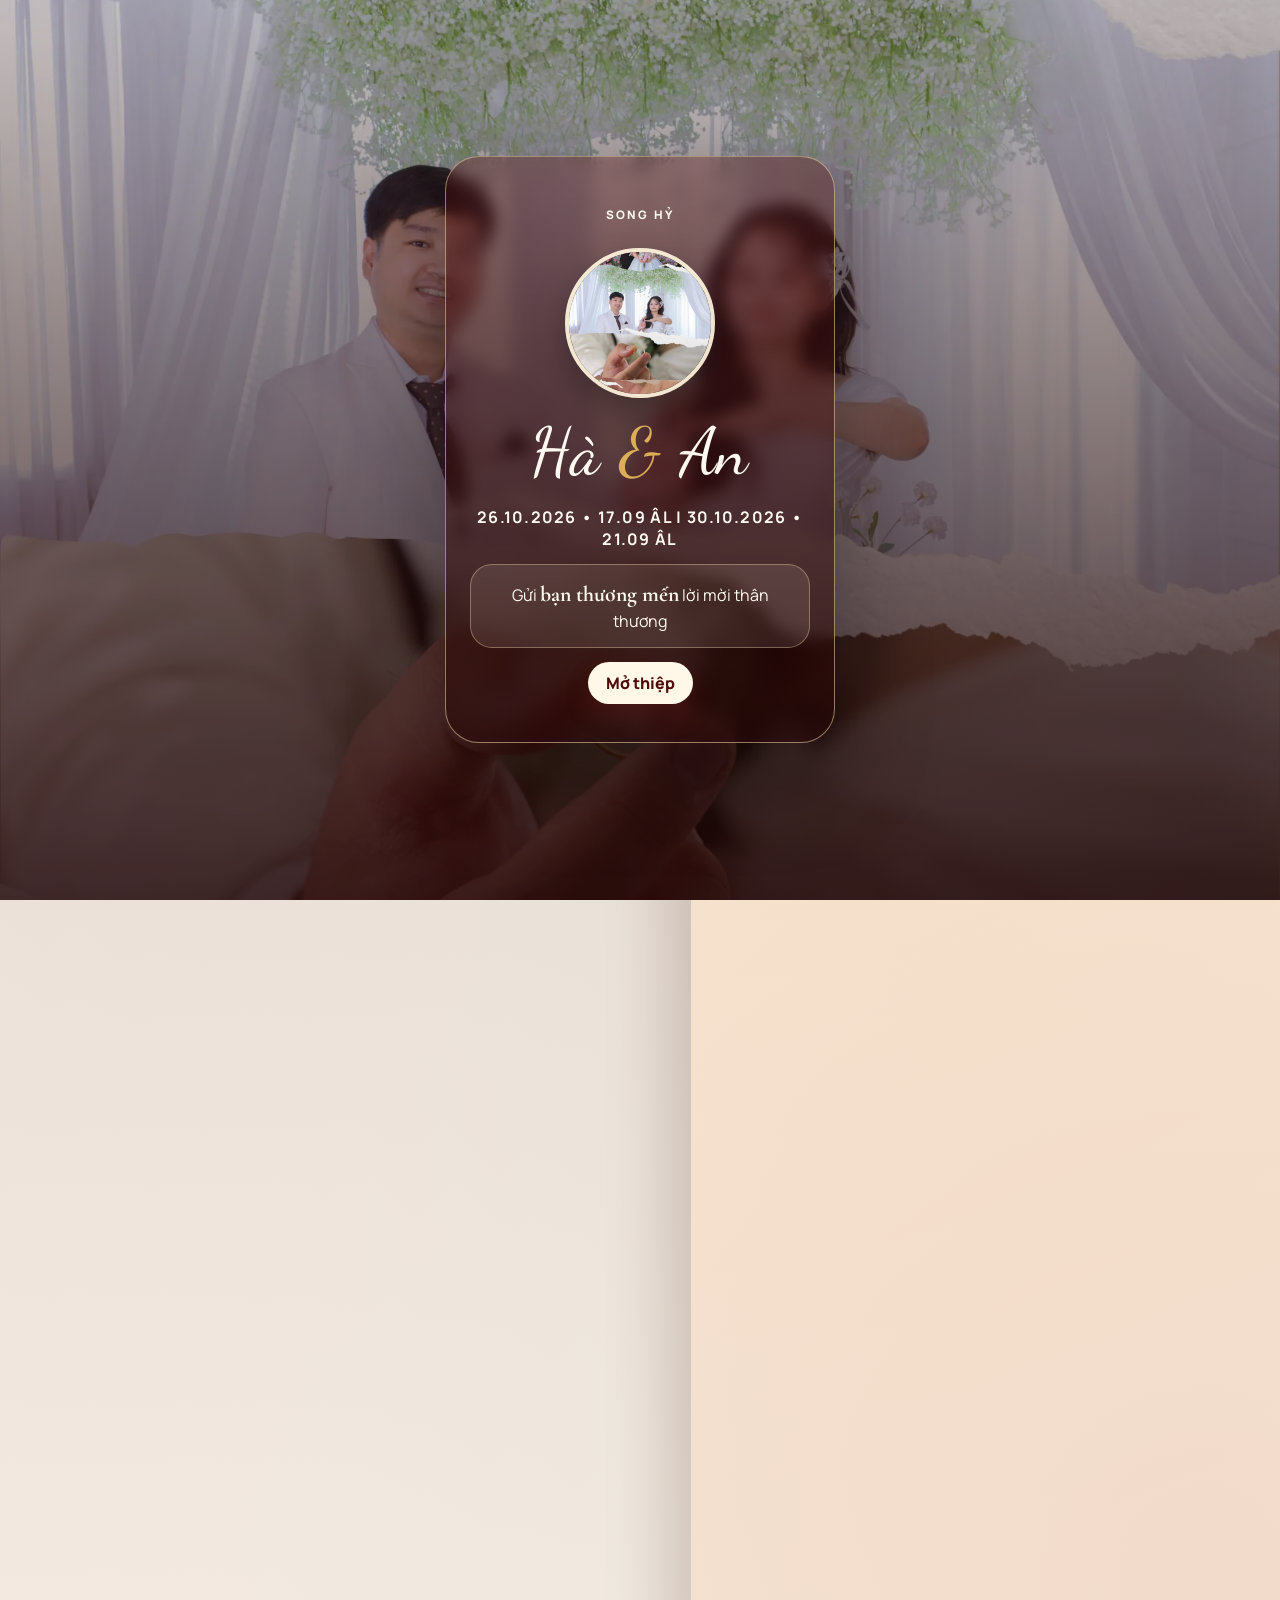
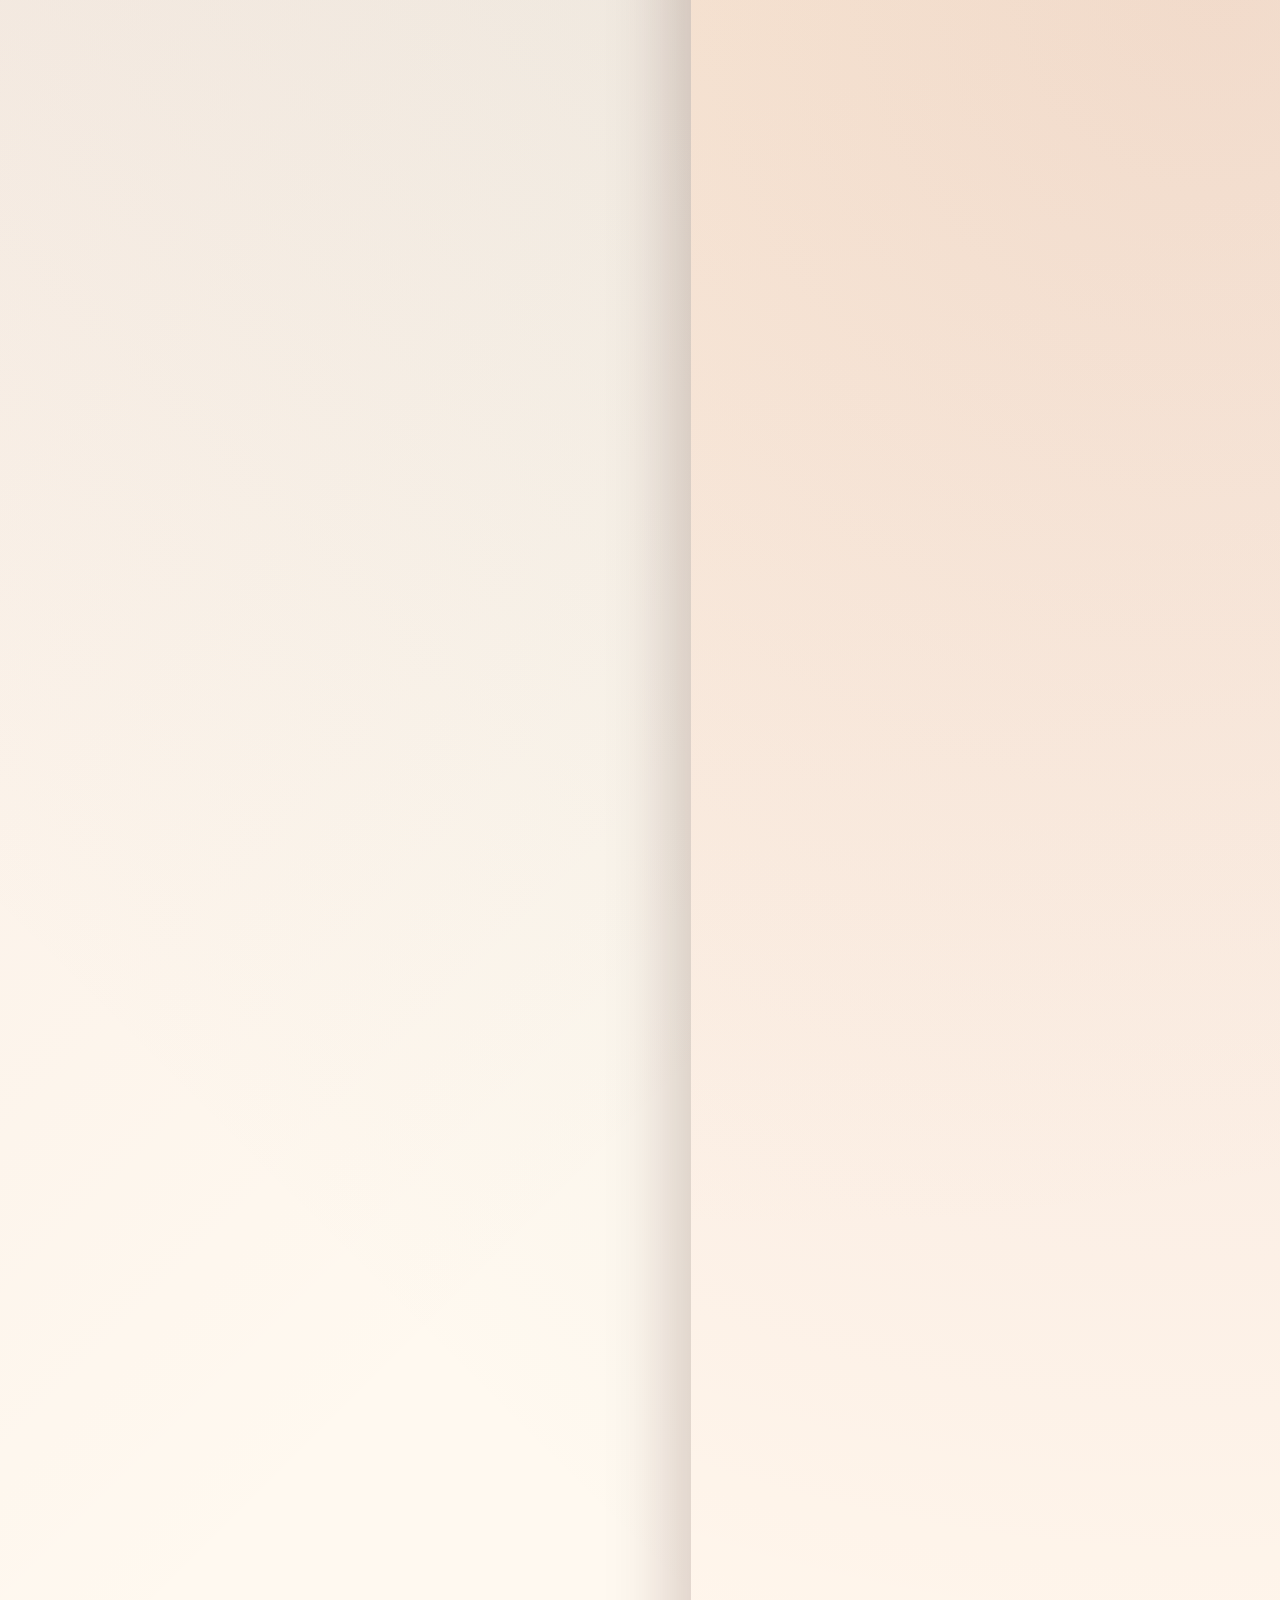
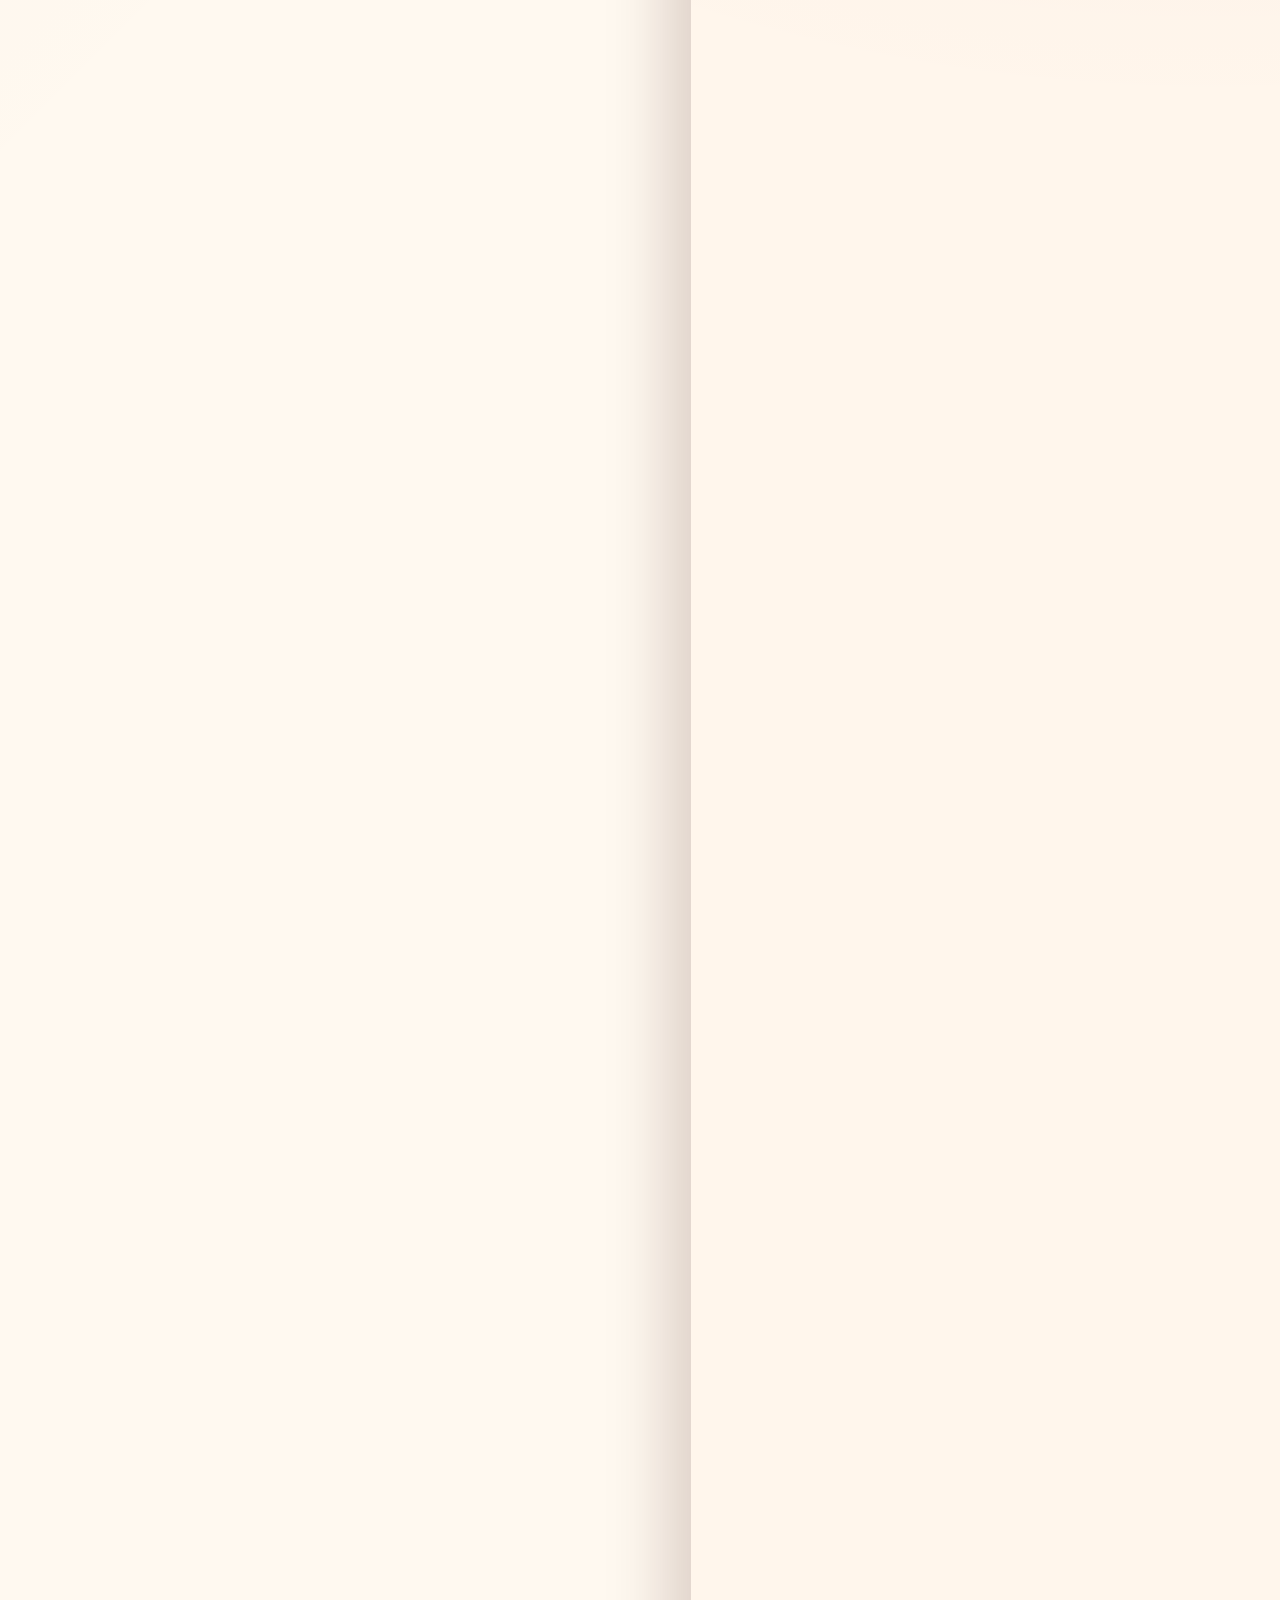
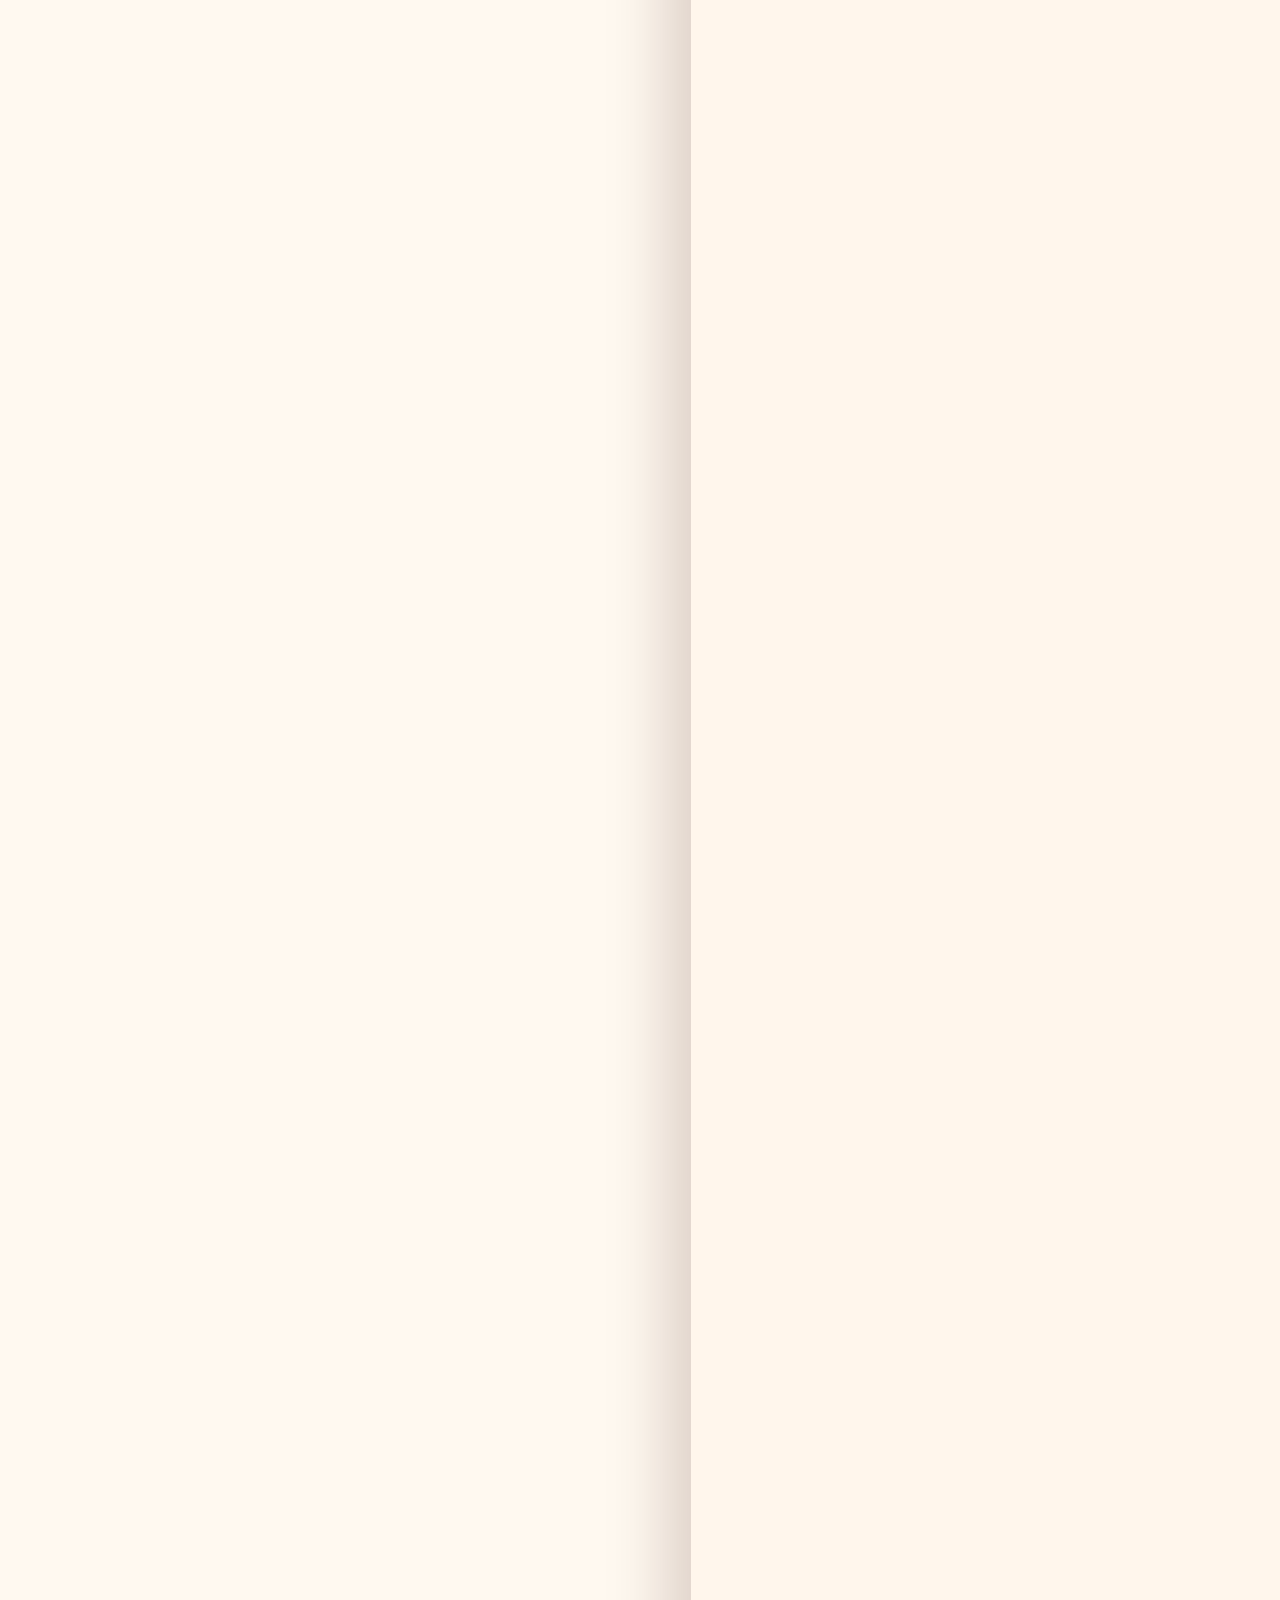
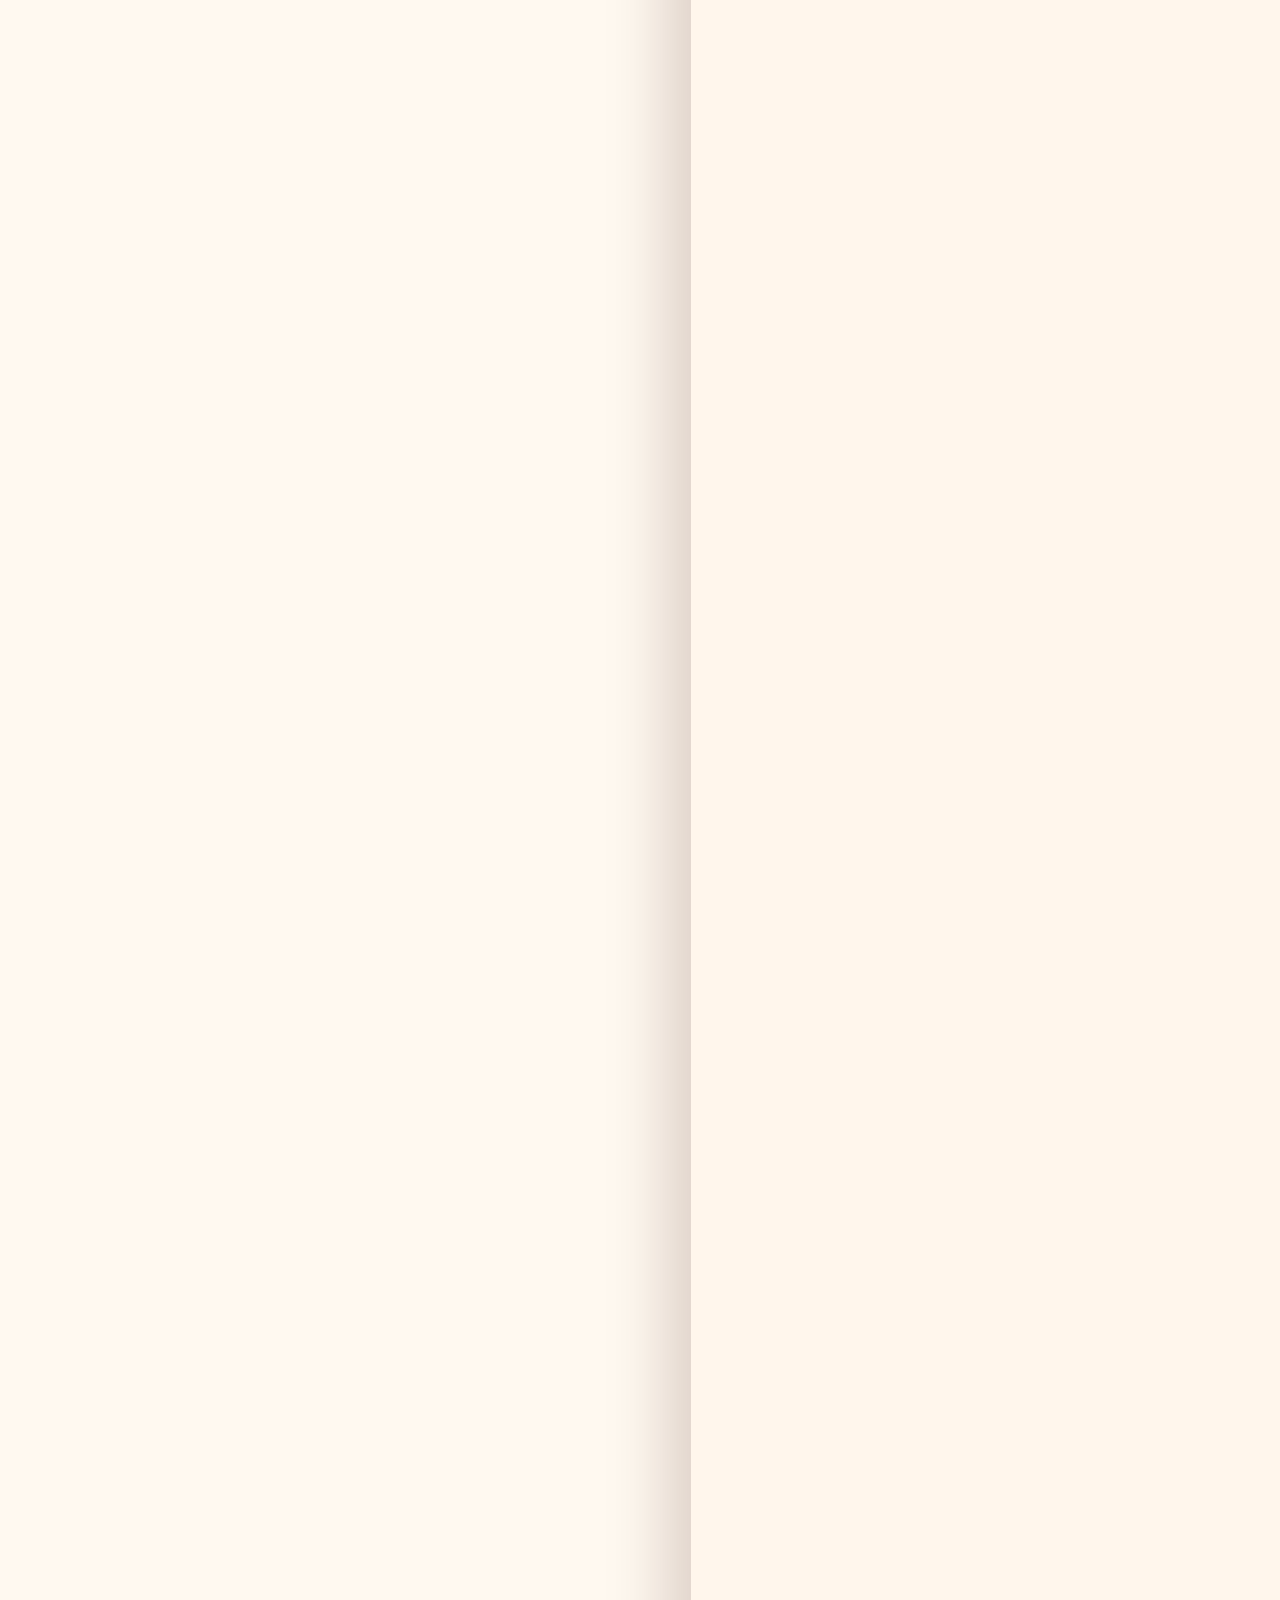
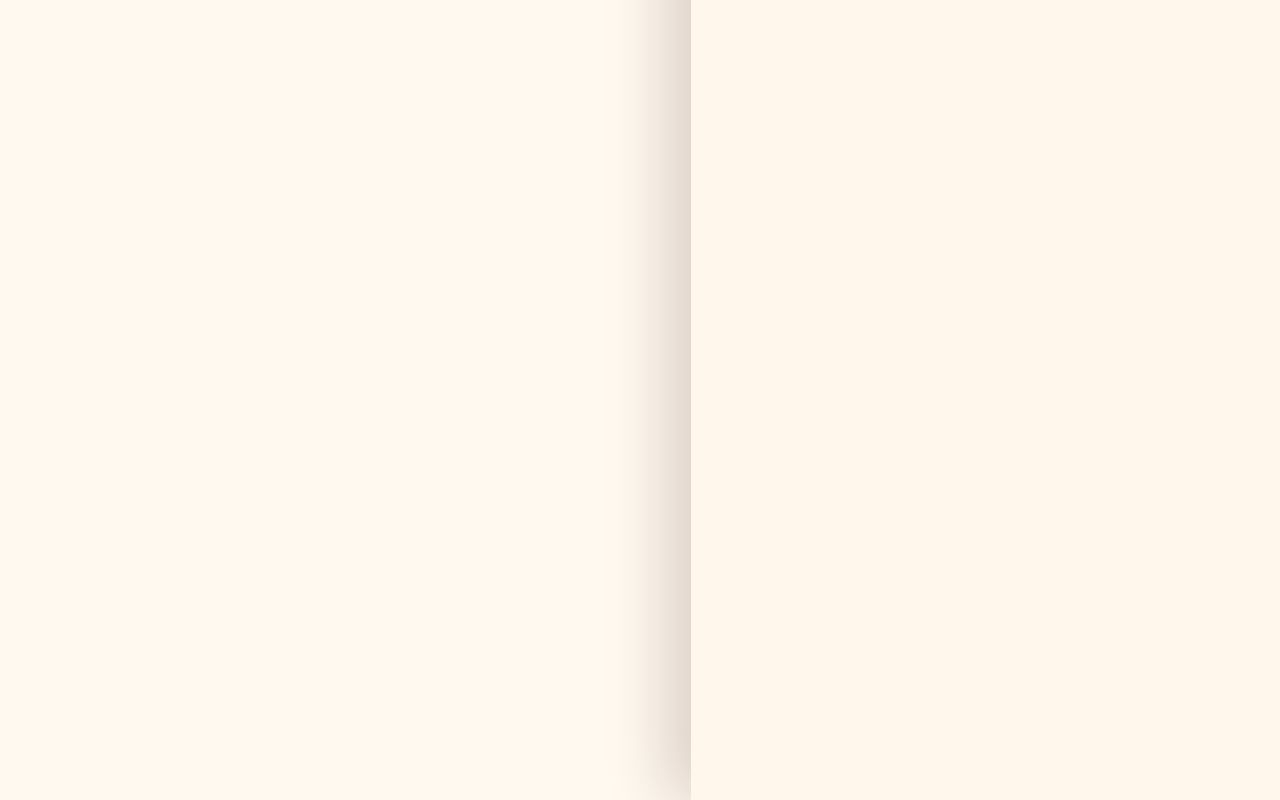
==== commit 2edcf53a: "Cập nhật thiệp bạn bè - Thêm ngày cover theo nhóm khách mời - Đổi font chữ Hà & An và chỉnh khoảng c" ====
--- a/index.html
+++ b/index.html
@@ -4,238 +4,222 @@
   <meta charset="utf-8" />
   <meta name="viewport" content="width=device-width, initial-scale=1" />
   <meta name="description" content="Thiệp cưới Hà và An" />
+  <meta name="theme-color" content="#8f1718" />
   <title>Thiệp cưới Hà & An</title>
   <link rel="preconnect" href="https://fonts.googleapis.com" />
   <link rel="preconnect" href="https://fonts.gstatic.com" crossorigin />
   <link rel="preload" as="image" href="assets/optimized/background.webp" fetchpriority="high" />
-  <link href="https://fonts.googleapis.com/css2?family=Be+Vietnam+Pro:wght@300;400;500;600;700&family=Playfair+Display:wght@600;700;800&display=swap" rel="stylesheet" />
+  <link href="https://fonts.googleapis.com/css2?family=Cormorant+Garamond:wght@500;600;700&family=Dancing+Script:wght@600;700&family=Manrope:wght@400;500;600;700&display=swap" rel="stylesheet" />
   <link rel="stylesheet" href="styles.css" />
 </head>
 <body>
-  <div class="cover" id="cover" aria-live="polite">
-    <div class="cover__panel">
-      <p class="eyebrow">Song hỷ</p>
+  <div class="welcome" id="welcome" aria-live="polite">
+    <div class="welcome__bg" aria-hidden="true"></div>
+    <div class="welcome__panel">
+      <p class="overline">Song hỷ</p>
+      <img src="assets/optimized/background.webp" alt="Hà và An" class="welcome__photo" width="150" height="150" decoding="async" fetchpriority="high" />
       <h1>Hà <span>&</span> An</h1>
-      <p class="cover__guest">Gửi <strong id="coverGuest">bạn thương mến</strong> lời mời thân thương</p>
-      <p class="cover__text">Đến chung vui cùng gia đình.</p>
-      <button class="primary-btn" id="openInvitation" type="button">Mở thiệp</button>
+      <p class="welcome__date" id="welcomeDate">26.10.2026 • 30.10.2026</p>
+      <div class="guest-box">
+        <p>Gửi <strong id="welcomeGuest">bạn thương mến</strong> lời mời thân thương</p>
+      </div>
+      <button class="button button--light" id="openInvite" type="button">Mở thiệp</button>
     </div>
   </div>
 
-  <header class="hero" id="top">
-    <nav class="nav" aria-label="Điều hướng chính">
-      <a href="#top" class="brand">Hà & An</a>
-      <div class="nav__links">
-        <a href="#invitation">Lời mời</a>
-        <a href="#schedule">Lịch trình</a>
-        <a href="#location">Địa điểm</a>
-        <a href="#rsvp">RSVP</a>
+  <div class="stage" id="top">
+    <aside class="desktop-scene" aria-hidden="true">
+      <div class="desktop-scene__slide is-active"></div>
+      <div class="desktop-scene__slide desktop-scene__slide--alt"></div>
+      <div class="desktop-scene__content">
+        <p class="overline">Mời bạn chung vui</p>
+        <h2>Hà & An</h2>
+        <p>Gửi bạn tấm thiệp cưới đong đầy yêu&nbsp;thương.</p>
       </div>
-    </nav>
-
-    <div class="hero__content">
-      <div class="hero__seal" aria-hidden="true">Song hỷ</div>
-      <p class="eyebrow">Mời bạn chung vui</p>
-      <h2>Hà <span>&</span> An</h2>
-      <p class="hero__subtitle" id="heroSubtitle">Gửi bạn tấm thiệp cưới đong đầy yêu&nbsp;thương.</p>
-      <div class="hero__dates" id="heroDates" aria-label="Ngày tổ chức"></div>
-      <div class="hero__actions">
-        <a class="primary-btn" href="#schedule">Xem lịch trình</a>
-      </div>
+    </aside>
+
+    <div class="phone-shell">
+      <main class="invite" id="invite" tabindex="-1">
+        <section class="home panel" id="home">
+          <img src="assets/optimized/background.webp" alt="Ảnh cưới Hà và An" class="home__image" width="1920" height="2880" decoding="async" fetchpriority="high" />
+          <div class="home__content">
+            <p class="overline">Mời bạn chung vui</p>
+            <h2>Hà <span>&</span> An</h2>
+            <p id="homeGreeting">Gửi bạn tấm thiệp cưới đong đầy yêu&nbsp;thương.</p>
+            <div class="home-dates" id="homeDates" aria-label="Ngày giờ và địa điểm tổ chức"></div>
+            <a class="button" id="saveCalendar" href="#" target="_blank" rel="noreferrer">Thêm vào lịch</a>
+          </div>
+        </section>
+
+        <section class="panel invitation" id="invitation">
+          <p class="overline">Thiệp mời</p>
+          <h2>Gửi <span id="guestNameTitle">bạn thương mến</span></h2>
+          <p id="invitationGreeting">Gửi bạn tấm thiệp cưới đong đầy yêu&nbsp;thương!</p>
+          <p id="invitationCopy">Những ai nhận được lời mời này đều là những người đặc biệt với bọn mình. Mong bạn và gia đình ghé đến chung vui, cùng chứng kiến khoảnh khắc hạnh phúc của hai đứa nhé.</p>
+          <div class="parents">
+            <article>
+              <span>Nhà gái</span>
+              <strong>Ông Đào Thanh Vui</strong>
+              <strong>Bà Võ Thị Hoa</strong>
+              <small>Gia Lai</small>
+            </article>
+            <article>
+              <span>Nhà trai</span>
+              <strong>Ông Đào Tuấn Anh</strong>
+              <strong>Bà Đồng Thị Thanh Thuý</strong>
+              <small>TP. Hồ Chí Minh</small>
+            </article>
+          </div>
+        </section>
+
+        <section class="panel couple" id="couple">
+          <p class="overline">Cô dâu & chú rể</p>
+          <div class="couple__grid">
+            <article class="person">
+              <img src="assets/optimized/CD.webp" alt="Cô dâu Hà" width="190" height="190" loading="lazy" decoding="async" />
+              <h3>Hà</h3>
+            </article>
+            <article class="person person--offset">
+              <img src="assets/optimized/CR.webp" alt="Chú rể An" width="190" height="190" loading="lazy" decoding="async" />
+              <h3>An</h3>
+            </article>
+          </div>
+        </section>
+
+        <section class="panel countdown" id="date">
+          <p class="overline">Đếm ngược</p>
+          <h2 id="countdownTitle">Lễ Vu Quy tại Gia Lai</h2>
+          <div class="countdown__grid" aria-label="Đếm ngược ngày cưới">
+            <div><strong id="days">00</strong><span>Ngày</span></div>
+            <div><strong id="hours">00</strong><span>Giờ</span></div>
+            <div><strong id="minutes">00</strong><span>Phút</span></div>
+            <div><strong id="seconds">00</strong><span>Giây</span></div>
+          </div>
+          <div class="date-cards" id="dateCards"></div>
+        </section>
+
+        <section class="panel story" id="story">
+          <p class="overline">Lịch trình nghi lễ</p>
+          <h2>Các mốc thời gian chính</h2>
+          <div class="tabs" role="tablist" aria-label="Nhóm khách mời">
+            <button type="button" data-group="nha-gai">Nhà gái</button>
+            <button type="button" data-group="nha-trai">Nhà trai</button>
+            <button type="button" data-group="both">Tất cả</button>
+          </div>
+          <div class="timeline" id="timeline"></div>
+        </section>
+
+        <section class="panel locations" id="location">
+          <p class="overline">Địa điểm tổ chức</p>
+          <h2>Bản đồ & mã QR chỉ đường</h2>
+          <div class="location-list" id="locationList"></div>
+        </section>
+
+        <section class="panel gallery" id="gallery">
+          <p class="overline">Album</p>
+          <h2>Khoảnh khắc của chúng tôi</h2>
+          <div class="gallery-frame">
+            <button class="gallery-btn gallery-btn--prev" id="galleryPrev" type="button" aria-label="Ảnh trước">‹</button>
+            <div class="gallery-viewport" id="galleryViewport">
+              <img class="gallery-image" id="galleryImage" src="gallery/optimized/1.webp" alt="Ảnh cưới Hà và An" width="1200" height="1801" loading="lazy" decoding="async" />
+            </div>
+            <button class="gallery-btn gallery-btn--next" id="galleryNext" type="button" aria-label="Ảnh tiếp theo">›</button>
+          </div>
+          <p class="gallery-count" id="galleryCount">1 / 1</p>
+          <div class="gallery-dots" id="galleryDots" aria-label="Vị trí ảnh trong album"></div>
+        </section>
+
+        <section class="panel rsvp" id="rsvp">
+          <p class="overline">Xác nhận tham dự</p>
+          <h2 id="rsvpTitle">Hẹn gặp bạn thương mến</h2>
+          <p>Xác nhận tham dự để tụi mình chuẩn bị đón bạn chu đáo nhé!</p>
+          <button class="button" id="showRsvpForm" type="button" aria-expanded="false" aria-controls="rsvpForm">Xác nhận tham dự</button>
+          <form class="rsvp-form" id="rsvpForm" hidden>
+            <label>
+              <span>Tên khách mời</span>
+              <input id="rsvpName" name="name" type="text" autocomplete="name" readonly required />
+            </label>
+            <p class="rsvp-private-note" id="rsvpPrivateNote"></p>
+            <label>
+              <span>Nhóm khách</span>
+              <select id="rsvpGroup" name="group" required>
+                <option value="nha-gai">Nhà gái</option>
+                <option value="nha-trai">Nhà trai</option>
+                <option value="both">Hai gia đình</option>
+              </select>
+            </label>
+            <label>
+              <span>Tham dự</span>
+              <select id="rsvpAttend" name="attend" required>
+                <option value="yes">Có tham dự</option>
+                <option value="no">Rất tiếc không tham dự</option>
+              </select>
+            </label>
+            <label>
+              <span>Số người</span>
+              <input id="rsvpGuests" name="guests" type="number" min="1" max="10" value="1" required />
+            </label>
+            <label>
+              <span>Số điện thoại</span>
+              <input id="rsvpPhone" name="phone" type="tel" autocomplete="tel" />
+            </label>
+            <button class="button" type="submit">Gửi xác nhận</button>
+            <p class="form-status" id="rsvpStatus" role="status" aria-live="polite"></p>
+          </form>
+        </section>
+
+        <section class="panel wishes" id="wishes">
+          <p class="overline">Lời chúc</p>
+          <h2>Gửi lời chúc</h2>
+          <p>Lời chúc của bạn sẽ là một kỷ niệm thật đẹp dành cho tụi mình.</p>
+          <form class="wish-form" id="wishForm">
+            <label>
+              <span>Tên của bạn</span>
+              <input id="wishName" type="text" required autocomplete="name" />
+            </label>
+            <label>
+              <span>Lời chúc</span>
+              <textarea id="wishMessage" rows="4" required></textarea>
+            </label>
+            <button class="button" type="submit">Gửi lời chúc</button>
+            <p class="form-status" id="wishStatus" role="status"></p>
+          </form>
+        </section>
+
+        <section class="panel gift" id="gift">
+          <p class="overline">Hộp quà mừng</p>
+          <h2>Gửi chút thương mến</h2>
+          <p>Có bạn chung vui đã là món quà quý nhất. Nếu muốn gửi thêm chút thương mến từ xa, bọn mình luôn thật lòng ghi nhận.</p>
+          <div class="gift-list" id="giftList"></div>
+        </section>
+
+        <section class="panel guestbook-wall" id="guestbookWall">
+          <p class="overline">Sổ lưu bút</p>
+          <h2>Lời chúc từ mọi người</h2>
+          <div class="wish-list" id="wishList" aria-live="polite"></div>
+        </section>
+
+        <section class="panel closing">
+          <p>Vì ngày đặc biệt sẽ càng ý nghĩa hơn khi có những người đặc biệt ở bên. Mong bạn và gia đình đến chung vui cùng tụi mình nhé!</p>
+          <h2>Hà & An</h2>
+        </section>
+      </main>
+
+      <nav class="bottom-nav" aria-label="Điều hướng thiệp">
+        <a href="#home"><span>⌂</span>Nhà</a>
+        <a href="#couple"><span>♡</span>Đôi</a>
+        <a href="#date"><span>□</span>Ngày</a>
+        <a href="#gallery"><span>▣</span>Ảnh</a>
+        <a href="#rsvp"><span>✓</span>RSVP</a>
+        <a href="#wishes"><span>✎</span>Chúc</a>
+      </nav>
     </div>
-  </header>
-
-  <main>
-    <section class="section intro" id="invitation">
-      <div class="section__heading">
-        <p class="eyebrow">Thiệp mời</p>
-        <h2>Gửi <span id="guestGreeting">bạn thương mến</span></h2>
-      </div>
-      <div class="intro__grid">
-        <article class="paper paper--wide invitation-card">
-          <p>Gửi bạn tấm thiệp cưới đong đầy yêu&nbsp;thương!</p>
-          <div class="couple-names">
-            <span>Hà</span>
-            <b>&</b>
-            <span>An</span>
-          </div>
-          <p id="invitationCopy">Những ai nhận được lời mời này đều là những người đặc biệt với bọn mình. Mong bạn và gia đình ghé đến chung vui, cùng chứng kiến khoảnh khắc hạnh phúc của hai đứa nhé.</p>
-          <div class="family-pair">
-            <div class="family-card">
-              <h3>Nhà gái</h3>
-              <p>Ông <strong>Đào Thanh Vui</strong></p>
-              <p>Bà <strong>Võ Thị Hoa</strong></p>
-              <small>Gia Lai</small>
-            </div>
-            <div class="family-card">
-              <h3>Nhà trai</h3>
-              <p>Ông <strong>Đào Tuấn Anh</strong></p>
-              <p>Bà <strong>Đồng Thị Thanh Thuý</strong></p>
-              <small>TP. Hồ Chí Minh</small>
-            </div>
-          </div>
-        </article>
-      </div>
-    </section>
-
-    <section class="section countdown" aria-label="Đếm ngược ngày cưới">
-      <div>
-        <p class="eyebrow">Đếm ngược</p>
-        <h2 id="countdownTitle">Lễ Vu Quy tại Gia Lai</h2>
-      </div>
-      <div class="wedding-calendar" id="weddingCalendar" aria-label="Lịch cưới"></div>
-      <div class="countdown__grid" id="countdownGrid">
-        <div><strong id="days">00</strong><span>Ngày</span></div>
-        <div><strong id="hours">00</strong><span>Giờ</span></div>
-        <div><strong id="minutes">00</strong><span>Phút</span></div>
-        <div><strong id="seconds">00</strong><span>Giây</span></div>
-      </div>
-      <div class="calendar-actions" aria-label="Thêm lịch cưới">
-        <a class="ghost-btn" id="calendarPrimary" href="#" target="_blank" rel="noreferrer">Thêm vào lịch</a>
-        <a class="ghost-btn" id="calendarSecondary" href="#" target="_blank" rel="noreferrer">Lịch tiệc cưới</a>
-      </div>
-    </section>
-
-    <section class="section" id="couple">
-      <div class="section__heading">
-        <p class="eyebrow">Cô dâu & chú rể</p>
-        <h2>Hà & An</h2>
-      </div>
-      <div class="profile-grid">
-        <article class="profile-card">
-          <img src="assets/optimized/CD.webp" alt="Ảnh cô dâu Hà" width="1200" height="1800" loading="lazy" decoding="async" />
-        </article>
-        <article class="profile-card profile-card--dark">
-          <img src="assets/optimized/CR.webp" alt="Ảnh chú rể An" width="1200" height="1800" loading="lazy" decoding="async" />
-        </article>
-      </div>
-    </section>
-
-    <section class="section" id="schedule">
-      <div class="section__heading">
-        <p class="eyebrow">Lịch trình nghi lễ</p>
-        <h2 id="scheduleTitle">Các mốc <span class="nowrap">thời gian chính</span></h2>
-      </div>
-      <div class="segment" role="tablist" aria-label="Chọn nhóm khách mời">
-        <button type="button" data-group="nha-gai">Nhà gái</button>
-        <button type="button" data-group="nha-trai">Nhà trai</button>
-        <button type="button" data-group="both">Tất cả</button>
-      </div>
-      <div class="timeline" id="timeline"></div>
-    </section>
-
-    <section class="section locations" id="location">
-      <div class="section__heading">
-        <p class="eyebrow">Địa điểm tổ chức</p>
-        <h2>Bản đồ & mã QR <span class="nowrap">chỉ đường</span></h2>
-      </div>
-      <div class="location-grid" id="locationGrid"></div>
-    </section>
-
-    <section class="section gallery" id="gallery">
-      <div class="section__heading">
-        <p class="eyebrow">Album</p>
-        <h2><span class="nowrap">Khoảnh khắc</span> <span class="nowrap">của chúng tôi</span></h2>
-      </div>
-      <div class="gallery-carousel" id="galleryCarousel" aria-label="Album ảnh cưới">
-        <button class="gallery-nav gallery-nav--prev" id="galleryPrev" type="button" aria-label="Ảnh trước">‹</button>
-        <div class="gallery__grid" id="galleryGrid"></div>
-        <button class="gallery-nav gallery-nav--next" id="galleryNext" type="button" aria-label="Ảnh tiếp theo">›</button>
-      </div>
-      <p class="gallery-counter" id="galleryCounter" aria-live="polite"></p>
-    </section>
-
-    <section class="section rsvp" id="rsvp">
-      <div class="rsvp__content">
-        <p class="eyebrow">Xác nhận tham dự</p>
-        <h2 id="rsvpTitle">Hẹn gặp bạn thương mến</h2>
-        <p>Xác nhận tham dự để tụi mình chuẩn bị đón bạn chu đáo nhé!</p>
-        <button class="primary-btn" id="showRsvpForm" type="button" aria-expanded="false" aria-controls="rsvpForm">Xác nhận tham dự</button>
-        <form class="rsvp-form" id="rsvpForm" hidden>
-          <label>
-            <span>Tên khách mời</span>
-            <input id="rsvpName" name="name" type="text" autocomplete="name" readonly required />
-          </label>
-          <p class="rsvp-private-note" id="rsvpPrivateNote"></p>
-          <label>
-            <span>Nhóm khách</span>
-            <select id="rsvpGroup" name="group" required>
-              <option value="nha-gai">Nhà gái</option>
-              <option value="nha-trai">Nhà trai</option>
-              <option value="both">Hai gia đình</option>
-            </select>
-          </label>
-          <label>
-            <span>Tham dự</span>
-            <select id="rsvpAttend" name="attend" required>
-              <option value="yes">Có tham dự</option>
-              <option value="no">Rất tiếc không tham dự</option>
-            </select>
-          </label>
-          <label>
-            <span>Số người</span>
-            <input id="rsvpGuests" name="guests" type="number" min="1" max="10" value="1" required />
-          </label>
-          <label>
-            <span>Số điện thoại</span>
-            <input id="rsvpPhone" name="phone" type="tel" autocomplete="tel" />
-          </label>
-          <button class="primary-btn" type="submit">Gửi xác nhận</button>
-          <p class="rsvp-status" id="rsvpStatus" role="status" aria-live="polite"></p>
-        </form>
-      </div>
-    </section>
-
-    <section class="section guestbook" id="guestbook">
-      <div class="guestbook__content">
-        <p class="eyebrow">Lời chúc</p>
-        <h2><span class="nowrap">Gửi lời chúc</span></h2>
-        <p>Lời chúc của bạn sẽ là một kỷ niệm thật đẹp dành cho tụi mình.</p>
-        <button class="primary-btn" id="showGuestbookForm" type="button" aria-expanded="false" aria-controls="guestbookForm">Gửi lời chúc</button>
-        <form class="guestbook-form" id="guestbookForm" hidden>
-          <label>
-            <span>Tên của bạn</span>
-            <input id="guestbookName" name="name" type="text" autocomplete="name" required />
-          </label>
-          <label>
-            <span>Lời chúc</span>
-            <textarea id="guestbookMessage" name="message" rows="4" required></textarea>
-          </label>
-          <button class="primary-btn" type="submit">Gửi lời chúc</button>
-          <p class="rsvp-status" id="guestbookStatus" role="status" aria-live="polite"></p>
-        </form>
-      </div>
-    </section>
-
-    <section class="section gift" id="gift">
-      <div class="section__heading">
-        <p class="eyebrow">Hộp quà mừng</p>
-        <h2>Gửi chút <span class="nowrap">thương mến</span></h2>
-      </div>
-      <p class="gift__note">Có bạn chung vui đã là món quà quý nhất. Nếu muốn gửi thêm chút thương mến từ xa, bọn mình luôn thật lòng ghi nhận.</p>
-      <div class="gift-grid" id="giftGrid"></div>
-    </section>
-
-    <section class="section guestbook-wall" id="guestbookWall">
-      <div class="section__heading">
-        <p class="eyebrow">Sổ lưu bút</p>
-        <h2><span class="nowrap">Lời chúc</span> <span class="nowrap">từ mọi người</span></h2>
-      </div>
-      <div class="guestbook-list" id="guestbookList" aria-live="polite"></div>
-    </section>
-  </main>
-
-  <footer class="footer">
-    <p>Hà & An</p>
-  </footer>
-
-  <audio id="bgMusic" preload="none" loop>
+  </div>
+
+  <button class="music-button" id="musicButton" type="button" aria-label="Bật hoặc tắt nhạc" aria-pressed="false" hidden>♪</button>
+  <audio id="bgMusic" loop preload="none">
     <source src="music/leberch-invitation-wedding-375839.mp3" type="audio/mpeg" />
   </audio>
-  <button class="music-float" id="musicToggle" type="button" aria-label="Tắt nhạc nền" aria-pressed="true" hidden>
-    <span aria-hidden="true">♪</span>
-  </button>
-  <script src="gallery-manifest.js" defer></script>
-  <script src="script.js" defer></script>
+  <script src="script.js"></script>
 </body>
-</html>+</html>
--- a/styles.css
+++ b/styles.css
@@ -1,1292 +1,975 @@
 @charset "UTF-8";
 
 :root {
-  --bg: #fff3df;
-  --paper: #fff6df;
-  --paper-strong: #fde9bd;
-  --ink: #2b1512;
-  --muted: #7e5c4a;
-  --gold: #e9bd68;
-  --gold-dark: #a66c2f;
+  --bg: #fff6ec;
+  --paper: #fffdf7;
+  --paper-strong: #ffe9c1;
+  --ink: #291412;
+  --muted: #7d5d4c;
   --red: #8f1718;
-  --red-deep: #4f0d0d;
-  --blossom: #f3a7ad;
-  --blossom-soft: #ffe2e5;
-  --branch: #8f5d43;
-  --jade: #526d58;
-  --line: rgba(233, 189, 104, 0.34);
-  --shadow: 0 24px 70px rgba(57, 9, 10, 0.24);
-  --serif: "Playfair Display", Georgia, serif;
-  --sans: "Be Vietnam Pro", sans-serif;
+  --red-deep: #4e0c0c;
+  --gold: #dcae57;
+  --jade: #536e5b;
+  --line: rgba(143, 23, 24, 0.16);
+  --shadow: 0 22px 64px rgba(62, 14, 10, 0.22);
+  --serif: "Cormorant Garamond", Georgia, serif;
+  --script: "Dancing Script", cursive;
+  --sans: "Manrope", sans-serif;
 }
 
 * { box-sizing: border-box; }
 
-html { scroll-behavior: smooth; }
+html {
+  scroll-behavior: smooth;
+  overflow-x: hidden;
+}
 
 body {
   margin: 0;
   font-family: var(--sans);
   color: var(--ink);
+  overflow-x: hidden;
   background:
-    radial-gradient(circle at 12% 16%, rgba(243, 167, 173, 0.26) 0 3px, transparent 4px),
-    radial-gradient(circle at 18% 22%, rgba(243, 167, 173, 0.18) 0 6px, transparent 7px),
-    radial-gradient(circle at 86% 14%, rgba(243, 167, 173, 0.24) 0 4px, transparent 5px),
-    radial-gradient(circle at 78% 28%, rgba(243, 167, 173, 0.16) 0 7px, transparent 8px),
-    radial-gradient(circle at 18% 8%, rgba(233, 189, 104, 0.2), transparent 28%),
-    radial-gradient(circle at 90% 18%, rgba(143, 23, 24, 0.08), transparent 30%),
-    linear-gradient(180deg, #fffaf4 0%, #fff0e8 48%, #fde7d2 100%);
-}
-
-body::before {
-  content: "";
+    linear-gradient(135deg, rgba(143, 23, 24, 0.09), transparent 34%),
+    linear-gradient(225deg, rgba(83, 110, 91, 0.16), transparent 38%),
+    #fff9f0;
+}
+
+body.invite-open .welcome {
+  opacity: 0;
+  visibility: hidden;
+  transform: scale(1.015);
+  pointer-events: none;
+  overflow: hidden;
+}
+
+a { color: inherit; text-decoration: none; }
+
+button, input, textarea { font: inherit; }
+
+img { max-width: 100%; display: block; }
+
+.welcome {
   position: fixed;
   inset: 0;
-  z-index: -1;
+  z-index: 20;
+  display: grid;
+  place-items: center;
+  padding: 24px;
+  color: #fffaf1;
+  background: #250607;
+  overflow: hidden;
+  transition: opacity 680ms ease, visibility 680ms ease, transform 680ms ease;
+}
+
+.welcome__bg {
+  position: absolute;
+  inset: 0;
   background:
-    linear-gradient(150deg, transparent 0 16%, rgba(143, 93, 67, 0.18) 16.2% 16.6%, transparent 16.8% 100%),
-    linear-gradient(22deg, transparent 0 74%, rgba(143, 93, 67, 0.14) 74.2% 74.6%, transparent 74.8% 100%),
-    radial-gradient(circle at 10% 24%, var(--blossom-soft) 0 10px, transparent 11px),
-    radial-gradient(circle at 14% 27%, rgba(243, 167, 173, 0.5) 0 5px, transparent 6px),
-    radial-gradient(circle at 88% 20%, var(--blossom-soft) 0 12px, transparent 13px),
-    radial-gradient(circle at 84% 25%, rgba(243, 167, 173, 0.45) 0 6px, transparent 7px);
-  opacity: 0.9;
-  pointer-events: none;
-  animation: blossomDrift 18s ease-in-out infinite alternate;
-}
-
-body::after {
-  content: "";
-  position: fixed;
-  inset: 0;
-  z-index: -1;
-  pointer-events: none;
-  background:
-    radial-gradient(circle at 22% 90%, rgba(243, 167, 173, 0.26) 0 4px, transparent 5px),
-    radial-gradient(circle at 72% 84%, rgba(243, 167, 173, 0.18) 0 6px, transparent 7px),
-    radial-gradient(circle at 56% 92%, rgba(233, 189, 104, 0.16) 0 5px, transparent 6px);
-  animation: petalFloat 12s linear infinite alternate;
-}
-
-body.invitation-open .cover {
-  opacity: 0;
-  visibility: hidden;
-  transform: translateY(18px) scale(1.01);
-}
-
-a { color: inherit; text-decoration: none; }
-
-button, a { -webkit-tap-highlight-color: transparent; }
-
-.cover {
-  position: fixed;
-  inset: 0;
-  z-index: 10;
+    linear-gradient(180deg, rgba(29, 3, 4, 0.15), rgba(29, 3, 4, 0.82)),
+    url("assets/optimized/background.webp") center/cover;
+  opacity: 0.88;
+}
+
+.welcome__panel {
+  position: relative;
+  width: min(390px, 100%);
+  min-height: min(580px, calc(100svh - 48px));
   display: flex;
-  align-items: flex-end;
+  flex-direction: column;
+  align-items: center;
   justify-content: center;
-  padding: clamp(18px, 4vw, 42px);
-  background:
-    linear-gradient(180deg, rgba(40, 7, 8, 0.08) 0%, rgba(40, 7, 8, 0.12) 42%, rgba(40, 7, 8, 0.74) 100%),
-    url("assets/optimized/background.webp") center/cover;
-  transition: opacity 620ms ease, visibility 620ms ease, transform 620ms ease;
-}
-
-.cover__panel {
-  width: min(820px, 100%);
-  padding: clamp(14px, 3vw, 22px);
+  gap: 14px;
+  padding: 38px 24px;
   text-align: center;
-  color: #fffaf2;
-  border-top: 1px solid rgba(233, 189, 104, 0.48);
-  background: linear-gradient(180deg, rgba(86, 11, 12, 0.18), rgba(86, 11, 12, 0.54));
-  box-shadow: 0 -18px 60px rgba(0, 0, 0, 0.18);
-  backdrop-filter: blur(6px);
-  animation: coverRise 760ms ease both;
-}
-
-.cover h1, .hero h2, .section__heading h2, .countdown h2, .rsvp h2 {
+  border: 1px solid rgba(255, 231, 184, 0.5);
+  border-radius: 34px;
+  background: linear-gradient(180deg, rgba(80, 8, 9, 0.36), rgba(35, 6, 6, 0.62));
+  box-shadow: 0 34px 90px rgba(0, 0, 0, 0.34);
+  backdrop-filter: blur(8px);
+  animation: welcomeRise 920ms cubic-bezier(0.16, 1, 0.3, 1) both;
+}
+
+.welcome__photo {
+  width: 150px;
+  height: 150px;
+  object-fit: cover;
+  border: 4px solid rgba(255, 246, 222, 0.92);
+  border-radius: 999px;
+  box-shadow: 0 14px 34px rgba(0, 0, 0, 0.34);
+}
+
+.welcome h1,
+.home h2,
+.panel h2,
+.person h3,
+.closing h2 {
   font-family: var(--serif);
   letter-spacing: 0;
 }
 
-.cover h1 {
-  margin: 2px 0 8px;
-  font-size: clamp(36px, 7vw, 66px);
-  line-height: 0.98;
-}
-
-.cover h1 span, .hero h2 span { color: var(--gold); }
-
-.cover__guest, .cover__text {
-  margin: 0 auto 6px;
-  max-width: 420px;
-  line-height: 1.35;
-}
-
-.cover__text { display: none; }
-
-.cover__text { color: rgba(255, 250, 242, 0.82); }
-
-.nav {
-  position: absolute;
+.welcome h1 {
+  margin: 0;
+  font-size: clamp(46px, 13vw, 66px);
+  line-height: 1.2;
+}
+
+.welcome h1,
+.home h2,
+.desktop-scene__content h2,
+.closing h2 {
+  font-family: var(--script);
+  font-weight: 400;
+  letter-spacing: 0.02em;
+  white-space: nowrap;
+}
+
+.welcome h1 span,
+.home h2 span { color: var(--gold); }
+
+.welcome__date {
+  margin: 0;
+  font-weight: 700;
+  letter-spacing: 0.08em;
+}
+
+.guest-box {
+  width: 100%;
+  padding: 14px 18px;
+  border: 1px solid rgba(255, 231, 184, 0.34);
+  border-radius: 22px;
+  background: rgba(255, 246, 222, 0.1);
+}
+
+.overline {
+  display: block;
+  font-size: 0.73rem;
+  font-weight: 800;
+  letter-spacing: 0.18em;
+  text-transform: uppercase;
+}
+
+.guest-box p {
+  margin: 0;
+  line-height: 1.45;
+}
+
+.guest-box strong {
+  font-family: var(--serif);
+  font-size: 1.35rem;
+  white-space: nowrap;
+}
+
+.button {
+  display: inline-flex;
+  align-items: center;
+  justify-content: center;
+  min-height: 42px;
+  padding: 0 18px;
+  border: 0;
+  border-radius: 999px;
+  color: #fffaf1;
+  background: linear-gradient(135deg, var(--red), #b85d3d);
+  box-shadow: 0 12px 24px rgba(143, 23, 24, 0.24);
+  cursor: pointer;
+  font-weight: 800;
+  transition: transform 240ms ease, box-shadow 240ms ease, filter 240ms ease;
+}
+
+.button:hover,
+.button:focus-visible {
+  transform: translateY(-2px);
+  box-shadow: 0 16px 32px rgba(143, 23, 24, 0.3);
+  filter: saturate(1.05);
+}
+
+.button:active { transform: translateY(0) scale(0.98); }
+
+.button--light {
+  color: var(--red-deep);
+  background: #fff7e7;
+}
+
+.stage {
+  min-height: 100svh;
+  display: grid;
+  grid-template-columns: minmax(0, 1fr) clamp(540px, 46vw, 680px);
+  align-items: start;
+  --desktop-invite-width: clamp(540px, 46vw, 680px);
+  --desktop-scene-width: calc(100vw - var(--desktop-invite-width));
+}
+
+.desktop-scene {
+  position: fixed;
   left: 0;
-  right: 0;
   top: 0;
-  z-index: 2;
-  display: flex;
-  align-items: center;
-  justify-content: space-between;
-  gap: 20px;
-  padding: 22px clamp(18px, 5vw, 68px);
-  color: var(--red-deep);
-}
-
-.brand {
-  font-family: var(--serif);
-  font-size: 25px;
-  font-weight: 800;
-}
-
-.nav__links {
-  display: flex;
-  gap: 18px;
-  font-size: 13px;
-  font-weight: 600;
-}
-
-.hero {
-  min-height: 100svh;
-  display: grid;
-  align-items: center;
-  position: relative;
-  padding: 112px clamp(18px, 5vw, 68px) 64px;
-  color: var(--ink);
-  background:
-    linear-gradient(rgba(255, 250, 244, 0.78), rgba(255, 243, 223, 0.84)),
-    url("assets/optimized/background.webp") center/cover,
-    radial-gradient(circle at 12% 22%, rgba(243, 167, 173, 0.24) 0 7px, transparent 8px),
-    radial-gradient(circle at 18% 27%, rgba(243, 167, 173, 0.18) 0 4px, transparent 5px),
-    radial-gradient(circle at 88% 18%, rgba(243, 167, 173, 0.22) 0 8px, transparent 9px),
-    radial-gradient(circle at 82% 26%, rgba(243, 167, 173, 0.16) 0 5px, transparent 6px),
-    radial-gradient(circle at 18% 20%, rgba(236, 148, 137, 0.12), transparent 28%),
-    radial-gradient(circle at 86% 18%, rgba(233, 189, 104, 0.16), transparent 30%),
-    linear-gradient(180deg, #fff9ef 0%, #fff3df 100%);
-}
-
-.hero::before {
+  bottom: 0;
+  width: var(--desktop-scene-width);
+  height: 100svh;
+  overflow: hidden;
+  background: #3a0809;
+}
+
+.desktop-scene::after {
   content: "";
   position: absolute;
-  left: clamp(18px, 6vw, 90px);
-  top: 18%;
-  width: min(330px, 42vw);
-  height: 170px;
-  border-top: 5px solid rgba(143, 23, 24, 0.34);
-  border-radius: 50%;
-  transform: rotate(-18deg);
-  box-shadow: -34px 14px 0 -30px var(--blossom), 74px -8px 0 -31px var(--blossom), 132px 18px 0 -32px var(--blossom);
-}
-
-.hero::before,
-.hero__content::after {
-  pointer-events: none;
-}
-
-.hero::after {
+  inset: 0;
+  background: linear-gradient(90deg, rgba(45, 6, 7, 0.76), rgba(45, 6, 7, 0.22));
+}
+
+.desktop-scene__slide {
+  position: absolute;
+  inset: 0;
+  background: url("assets/optimized/background.webp") 42% 58%/cover;
+  opacity: 0;
+  transform: scale(1.04);
+  transition: opacity 1400ms ease, transform 7200ms linear;
+}
+
+.desktop-scene__slide--alt {
+  background-image: url("gallery/optimized/071A6892.webp");
+  background-position: 48% 50%;
+}
+
+.desktop-scene__slide.is-active {
+  opacity: 1;
+  transform: scale(1.09);
+}
+
+.desktop-scene__content {
+  position: relative;
+  z-index: 1;
+  width: min(620px, 78%);
+  min-height: 100svh;
+  display: flex;
+  flex-direction: column;
+  justify-content: center;
+  padding: 70px;
+  color: #fffaf1;
+  animation: sceneCopyIn 1100ms cubic-bezier(0.16, 1, 0.3, 1) both;
+}
+
+.desktop-scene__content h2 {
+  margin: 10px 0;
+  font-family: var(--serif);
+  font-size: clamp(70px, 10vw, 132px);
+  line-height: 0.86;
+}
+
+.desktop-scene__content p:last-child {
+  max-width: 440px;
+  margin: 0;
+  font-size: 1.08rem;
+  line-height: 1.7;
+}
+
+.phone-shell {
+  min-height: 100svh;
+  display: flex;
+  flex-direction: column;
+  background: var(--bg);
+  box-shadow: -22px 0 60px rgba(54, 11, 8, 0.18);
+  grid-column: 2;
+}
+
+.invite {
+  flex: 1;
+  height: auto;
+  overflow: visible;
+  scroll-padding-bottom: 82px;
+  padding-bottom: 76px;
+  background:
+    radial-gradient(circle at 16% 6%, rgba(220, 174, 87, 0.18), transparent 28%),
+    radial-gradient(circle at 88% 18%, rgba(143, 23, 24, 0.10), transparent 24%),
+    var(--bg);
+}
+
+.panel {
+  padding: 54px 22px;
+  text-align: center;
+  border-bottom: 1px solid rgba(143, 23, 24, 0.08);
+}
+
+.reveal {
+  opacity: 0;
+  --reveal-x: 0px;
+  --reveal-y: 46px;
+  --reveal-scale: 0.97;
+  transform: translate3d(var(--reveal-x), var(--reveal-y), 0) scale(var(--reveal-scale));
+  filter: blur(5px);
+  transition: opacity 1050ms cubic-bezier(0.16, 1, 0.3, 1), transform 1120ms cubic-bezier(0.16, 1, 0.3, 1), filter 1050ms ease;
+  transition-delay: var(--reveal-delay, 0ms);
+  will-change: opacity, transform, filter;
+}
+
+.reveal[data-reveal="fade-left"] { --reveal-x: 58px; --reveal-y: 0px; }
+.reveal[data-reveal="fade-right"] { --reveal-x: -58px; --reveal-y: 0px; }
+.reveal[data-reveal="fade-down"] { --reveal-x: 0px; --reveal-y: -42px; }
+.reveal[data-reveal="zoom-in"] { --reveal-x: 0px; --reveal-y: 26px; --reveal-scale: 0.9; }
+.reveal[data-reveal="soft-rise"] { --reveal-x: 0px; --reveal-y: 34px; --reveal-scale: 0.97; }
+
+.reveal.is-visible {
+  opacity: 1;
+  transform: translate3d(0, 0, 0) scale(1) !important;
+  filter: blur(0);
+}
+
+.panel h2 {
+  margin: 8px auto 18px;
+  font-size: clamp(34px, 12vw, 48px);
+  line-height: 1;
+}
+
+.panel p {
+  margin: 0 auto 16px;
+  color: var(--muted);
+  line-height: 1.7;
+}
+
+.home {
+  min-height: 100svh;
+  display: grid;
+  align-content: end;
+  padding: 0;
+  position: relative;
+  color: #fff8ec;
+  background: #390809;
+}
+
+.home__image {
+  position: absolute;
+  inset: 0;
+  width: 100%;
+  height: 100%;
+  object-fit: cover;
+  object-position: 50% 42%;
+  opacity: 0.72;
+  transform: scale(1.04);
+}
+
+.home::after {
   content: "";
   position: absolute;
-  inset: auto 0 0;
-  height: 100px;
-  background: linear-gradient(transparent, var(--bg));
-}
-
-.hero__content {
+  inset: 0;
+  background: linear-gradient(180deg, rgba(53, 7, 8, 0.05), rgba(53, 7, 8, 0.9));
+}
+
+.home__content {
   position: relative;
   z-index: 1;
-  width: min(820px, 100%);
-  margin: 0 auto;
-  padding: clamp(42px, 7vw, 82px) clamp(22px, 6vw, 72px) clamp(34px, 6vw, 62px);
-  text-align: center;
-  background:
-    radial-gradient(circle at 14% 18%, rgba(243, 167, 173, 0.16) 0 5px, transparent 6px),
-    radial-gradient(circle at 88% 14%, rgba(243, 167, 173, 0.14) 0 6px, transparent 7px),
-    rgba(255, 253, 248, 0.94);
-  border: 2px solid rgba(143, 23, 24, 0.72);
-  border-radius: 220px 220px 10px 10px;
-  box-shadow: 0 26px 70px rgba(98, 27, 21, 0.14);
-  overflow: hidden;
-  animation: cardReveal 900ms ease 180ms both;
-}
-
-.hero__content::before,
-.hero__content::after {
-  content: "";
-  position: absolute;
-  width: 180px;
-  height: 120px;
-  border-top: 4px solid rgba(143, 23, 24, 0.32);
-  border-radius: 50%;
-}
-
-.hero__content::before {
-  left: -34px;
-  top: 132px;
-  transform: rotate(-24deg);
-}
-
-.hero__content::after {
-  right: -28px;
-  top: 70px;
-  transform: rotate(24deg);
-}
-
-.hero__seal {
-  width: 74px;
-  height: 74px;
-  display: grid;
-  place-items: center;
-  margin: 0 auto 22px;
-  color: var(--gold-dark);
-  border: 2px solid rgba(233, 189, 104, 0.75);
-  border-radius: 50%;
+  padding: 42px 24px 70px;
+}
+
+.home h2 {
+  margin: 8px 0 12px;
+  font-size: clamp(50px, 15vw, 72px);
+  line-height: 1.2;
+}
+
+.home p { color: rgba(255, 248, 236, 0.86); }
+
+.home-dates {
+  display: grid;
+  gap: 8px;
+  margin: 18px auto 18px;
+  width: min(420px, 100%);
+}
+
+.home-date-card {
+  padding: 12px 14px;
+  border: 1px solid rgba(255, 236, 192, 0.36);
+  border-radius: 18px;
+  background: rgba(45, 6, 7, 0.28);
+  backdrop-filter: blur(6px);
+  color: #fffaf1;
+}
+
+.home-date-card strong,
+.home-date-card span,
+.home-date-card small {
+  display: block;
+}
+
+.home-date-card strong {
   font-family: var(--serif);
-  font-size: 16px;
-  font-weight: 800;
-  line-height: 1.05;
+  font-size: 1.24rem;
+  line-height: 1.08;
+}
+
+.home-date-card span {
+  margin-top: 3px;
+  font-weight: 800;
+}
+
+.home-date-card small {
+  margin-top: 3px;
+  color: rgba(255, 248, 236, 0.84);
+  line-height: 1.4;
+}
+
+.home-date-common {
+  margin: 2px 0 0;
+  color: #fffaf1;
+  font-weight: 800;
+  letter-spacing: 0.04em;
+}
+
+.script-text {
+  font-family: var(--serif);
+  font-size: 1.7rem;
+  color: var(--red);
+}
+
+.parents,
+.couple__grid,
+.date-cards,
+.location-list,
+.gift-list,
+.wish-list {
+  display: grid;
+  gap: 14px;
+}
+
+.parents article,
+.person,
+.date-card,
+.event,
+.location-card,
+.gift-card,
+.wish-item {
+  padding: 18px;
+  border: 1px solid var(--line);
+  border-radius: 24px;
+  background: rgba(255, 253, 247, 0.86);
+  box-shadow: 0 12px 30px rgba(117, 36, 22, 0.08);
+}
+
+.parents span,
+.event time,
+.location-card small,
+.gift-card small {
+  color: var(--red);
+  font-size: 0.76rem;
+  font-weight: 800;
+  letter-spacing: 0.12em;
   text-transform: uppercase;
-  animation: sealPulse 3.6s ease-in-out infinite;
-}
-
-.eyebrow {
-  margin: 0 0 10px;
-  color: var(--gold);
-  font-size: 12px;
-  font-weight: 700;
-  letter-spacing: 0.22em;
-  text-transform: uppercase;
-}
-
-.hero .eyebrow { color: var(--red); }
-.cover .eyebrow { color: #f0c883; }
-
-.hero h2 {
-  margin: 0;
-  font-size: clamp(48px, 9vw, 118px);
-  line-height: 0.94;
-  color: var(--red);
-  white-space: nowrap;
-}
-
-.cover h1 { white-space: nowrap; }
-
-.hero__subtitle {
-  max-width: 620px;
-  margin: 24px auto 0;
-  color: var(--muted);
-  font-size: clamp(16px, 2vw, 20px);
-  line-height: 1.75;
-}
-
-.hero__dates {
-  justify-content: center;
-  display: flex;
-  flex-wrap: wrap;
-  gap: 14px;
-  margin: 28px 0;
-}
-
-.hero__dates div {
-  min-width: 180px;
-  padding: 14px 18px;
-  border: 1px solid rgba(143, 23, 24, 0.22);
-  background: #fff7eb;
-}
-
-.hero__dates span {
-  display: block;
-  color: var(--red);
-  font-size: 12px;
-  text-transform: uppercase;
-  letter-spacing: 0.12em;
-}
-
-.hero__dates strong {
-  display: block;
-  margin-top: 4px;
-  font-family: var(--serif);
-  font-size: 28px;
-  color: var(--ink);
-}
-
-.hero__dates small {
+}
+
+.parents strong {
   display: block;
   margin-top: 6px;
+}
+
+.person img {
+  width: 190px;
+  height: 190px;
+  margin: 0 auto 16px;
+  object-fit: cover;
+  border: 5px solid #fff9ec;
+  border-radius: 999px;
+  box-shadow: var(--shadow);
+}
+
+.person h3 {
+  margin: 0;
+  color: var(--red-deep);
+  font-size: 2.5rem;
+}
+
+.person--offset { background: #fff2dc; }
+
+.countdown__grid {
+  display: grid;
+  grid-template-columns: repeat(4, minmax(0, 1fr));
+  gap: 8px;
+  margin: 22px 0;
+}
+
+.countdown__grid div {
+  min-width: 0;
+  padding: 12px 6px;
+  border-radius: 18px;
+  color: #fffaf1;
+  background: linear-gradient(180deg, var(--red), var(--red-deep));
+}
+
+.countdown__grid strong {
+  display: block;
+  font-size: clamp(1.35rem, 8vw, 2rem);
+}
+
+.countdown__grid span {
+  display: block;
+  font-size: 0.72rem;
+  font-weight: 800;
+}
+
+.date-card strong,
+.date-card b {
+  display: block;
+}
+
+.date-card strong {
+  color: var(--red);
+  font-family: var(--serif);
+  font-size: 3rem;
+  line-height: 1;
+}
+
+.date-card--common {
+  color: var(--red-deep);
+  font-weight: 800;
+  text-align: center;
+}
+
+.tabs {
+  display: grid;
+  grid-template-columns: repeat(3, minmax(0, 1fr));
+  gap: 8px;
+  margin-bottom: 18px;
+}
+
+.tabs button {
+  min-width: 0;
+  padding: 10px 6px;
+  border: 1px solid var(--line);
+  border-radius: 999px;
+  color: var(--red-deep);
+  background: #fffaf1;
+  cursor: pointer;
+  font-size: 0.8rem;
+  font-weight: 800;
+  transition: transform 220ms ease, background 220ms ease, color 220ms ease, box-shadow 220ms ease;
+}
+
+.tabs button.is-active {
+  color: #fffaf1;
+  background: var(--red);
+  box-shadow: 0 10px 20px rgba(143, 23, 24, 0.18);
+}
+
+.tabs button:hover { transform: translateY(-2px); }
+
+.timeline {
+  display: grid;
+  gap: 12px;
+  text-align: left;
+}
+
+.event h3 {
+  margin: 8px 0;
+  font-family: var(--serif);
+  font-size: 1.8rem;
+}
+
+.event p { margin: 0; }
+
+.location-card {
+  text-align: left;
+}
+
+.location-card h3,
+.gift-card h3 {
+  margin: 6px 0 8px;
+  font-family: var(--serif);
+  font-size: 1.7rem;
+}
+
+.location-card a,
+.copy-btn {
+  display: inline-flex;
+  align-items: center;
+  justify-content: center;
+  margin-top: 8px;
+  min-height: 34px;
+  padding: 0 12px;
+  border: 1px solid var(--line);
+  border-radius: 999px;
+  color: var(--red-deep);
+  background: #fffaf1;
+  cursor: pointer;
+  font-weight: 800;
+  transition: transform 220ms ease, background 220ms ease, box-shadow 220ms ease;
+}
+
+.location-card a:hover,
+.copy-btn:hover {
+  transform: translateY(-2px);
+  background: #fff3df;
+  box-shadow: 0 10px 20px rgba(117, 36, 22, 0.12);
+}
+
+.location-card img,
+.gift-card__qr img {
+  width: 140px;
+  height: 140px;
+  margin: 12px auto;
+  object-fit: cover;
+  border-radius: 16px;
+  background: #fff;
+}
+
+.gallery-frame {
+  position: relative;
+  overflow: hidden;
+  border-radius: 28px;
+  background: linear-gradient(145deg, #fffaf1, #f8dfbf);
+  box-shadow: var(--shadow);
+  isolation: isolate;
+  touch-action: pan-y;
+}
+
+.gallery-viewport {
+  position: relative;
+  width: 100%;
+  aspect-ratio: 4 / 5;
+  overflow: hidden;
+}
+
+.gallery-image {
+  position: absolute;
+  inset: 0;
+  width: 100%;
+  height: 100%;
+  object-fit: cover;
+  transform: scale(1.01);
+  transition: opacity 1100ms cubic-bezier(0.22, 1, 0.36, 1), transform 1250ms cubic-bezier(0.22, 1, 0.36, 1), filter 1100ms ease;
+  will-change: opacity, transform, filter;
+}
+
+.gallery-image.is-current {
+  opacity: 1;
+  transform: translateX(0) scale(1.01);
+}
+
+.gallery-image.is-entering-next {
+  opacity: 0;
+  transform: translateX(9%) scale(1.025);
+  filter: blur(1px);
+}
+
+.gallery-image.is-entering-prev {
+  opacity: 0;
+  transform: translateX(-9%) scale(1.025);
+  filter: blur(1px);
+}
+
+.gallery-image.is-active {
+  opacity: 1;
+  transform: translateX(0) scale(1.01);
+  filter: blur(0);
+}
+
+.gallery-image.is-leaving-next {
+  opacity: 0;
+  transform: translateX(-7%) scale(1.005);
+  filter: blur(1px);
+}
+
+.gallery-image.is-leaving-prev {
+  opacity: 0;
+  transform: translateX(7%) scale(1.005);
+  filter: blur(1px);
+}
+
+.gallery-btn {
+  position: absolute;
+  top: 50%;
+  z-index: 1;
+  width: 38px;
+  height: 38px;
+  border: 0;
+  border-radius: 999px;
+  color: var(--red-deep);
+  background: rgba(255, 250, 241, 0.9);
+  box-shadow: 0 8px 22px rgba(0, 0, 0, 0.16);
+  cursor: pointer;
+  transform: translateY(-50%);
+  font-size: 1.7rem;
+  transition: transform 220ms ease, background 220ms ease;
+}
+
+.gallery-btn:hover { transform: translateY(-50%) scale(1.08); }
+
+.gallery-btn--prev { left: 10px; }
+.gallery-btn--next { right: 10px; }
+
+.gallery-count { margin-top: 12px; font-weight: 800; }
+
+.gallery-dots {
+  display: flex;
+  justify-content: center;
+  gap: 7px;
+  margin-top: 12px;
+}
+
+.gallery-dots button {
+  width: 7px;
+  height: 7px;
+  padding: 0;
+  border: 0;
+  border-radius: 999px;
+  background: rgba(143, 23, 24, 0.24);
+  cursor: pointer;
+  transition: width 280ms ease, background 280ms ease, transform 280ms ease;
+}
+
+.gallery-dots button.is-active {
+  width: 24px;
+  background: var(--red);
+}
+
+.gift-card { text-align: left; }
+
+.gift-card__qr {
+  display: grid;
+  place-items: center;
+  width: 156px;
+  height: 156px;
+  margin: 14px auto 8px;
+  border: 1px solid rgba(143, 23, 24, 0.18);
+  border-radius: 24px;
+  color: var(--red);
+  background: radial-gradient(circle at 50% 34%, rgba(220, 174, 87, 0.2), #fffaf1 72%);
+  box-shadow: 0 14px 34px rgba(117, 36, 22, 0.12);
+  cursor: pointer;
+  position: relative;
+  overflow: hidden;
+}
+
+.gift-card__qr:hover,
+.gift-card__qr[aria-expanded="true"] {
+  border-color: rgba(143, 23, 24, 0.3);
+}
+
+.gift-card__qr span {
+  font-family: var(--serif);
+  font-size: 4.2rem;
+  font-weight: 700;
+  line-height: 1;
+}
+
+.gift-card__qr img[hidden] {
+  display: none;
+}
+
+.gift-card__hint {
+  display: block;
+  text-align: center;
+}
+
+.gift-card__details[hidden] { display: none; }
+
+.gift-card__details {
+  animation: detailsOpen 360ms cubic-bezier(0.16, 1, 0.3, 1) both;
+}
+
+.gift-card dl {
+  display: grid;
+  gap: 8px;
+  margin: 12px 0;
+}
+
+.gift-card dl div {
+  display: flex;
+  justify-content: space-between;
+  gap: 14px;
+  border-bottom: 1px dashed var(--line);
+  padding-bottom: 8px;
+}
+
+.gift-card dt { color: var(--muted); }
+.gift-card dd { margin: 0; font-weight: 800; text-align: right; }
+
+.wish-form,
+.rsvp-form {
+  display: grid;
+  gap: 12px;
+  margin-top: 18px;
+  text-align: left;
+}
+
+.wish-form label span,
+.rsvp-form label span {
+  display: block;
+  margin-bottom: 6px;
+  font-size: 0.86rem;
+  font-weight: 800;
+}
+
+.wish-form input,
+.wish-form textarea,
+.rsvp-form input,
+.rsvp-form select {
+  width: 100%;
+  border: 1px solid var(--line);
+  border-radius: 18px;
+  padding: 12px 14px;
+  color: var(--ink);
+  background: #fffdf7;
+}
+
+.rsvp-form[hidden] { display: none; }
+
+.rsvp-private-note {
+  margin: 0;
+  padding: 12px 14px;
+  border: 1px dashed var(--line);
+  border-radius: 18px;
+  background: rgba(255, 250, 241, 0.72);
+  font-size: 0.84rem;
+  text-align: left;
+}
+
+.form-status { min-height: 1.4em; text-align: center; }
+
+.wish-list { margin-top: 18px; text-align: left; }
+
+.wish-item p { margin: 0 0 8px; }
+.wish-item strong { color: var(--red); }
+
+.closing { padding-bottom: 110px; }
+
+.bottom-nav {
+  position: sticky;
+  bottom: 0;
+  z-index: 5;
+  display: grid;
+  grid-template-columns: repeat(6, minmax(0, 1fr));
+  border-top: 1px solid var(--line);
+  background: rgba(255, 253, 247, 0.94);
+  backdrop-filter: blur(12px);
+}
+
+.bottom-nav a {
+  display: grid;
+  place-items: center;
+  gap: 2px;
+  min-width: 0;
+  padding: 8px 4px 10px;
   color: var(--muted);
-  font-size: 12px;
-}
-
-.hero__actions { justify-content: center; }
-
-.hero__actions, .rsvp__actions {
-  display: flex;
-  flex-wrap: wrap;
-  gap: 12px;
-}
-
-.music-float {
+  font-size: 0.62rem;
+  font-weight: 800;
+  line-height: 1.1;
+  white-space: nowrap;
+  transition: color 220ms ease, background 220ms ease, transform 220ms ease;
+}
+
+.bottom-nav a.is-active {
+  color: var(--red-deep);
+  background: rgba(143, 23, 24, 0.07);
+  transform: translateY(-2px);
+}
+
+.bottom-nav span {
+  font-size: 1rem;
+  color: var(--red);
+  transition: transform 220ms ease;
+}
+
+.bottom-nav a.is-active span { transform: scale(1.16); }
+
+.music-button {
   position: fixed;
-  right: clamp(16px, 4vw, 30px);
-  bottom: clamp(18px, 4vw, 34px);
+  right: 18px;
+  bottom: 88px;
   z-index: 8;
   width: 46px;
   height: 46px;
-  display: grid;
-  place-items: center;
-  border: 1px solid rgba(233, 189, 104, 0.72);
-  border-radius: 50%;
-  color: #fffaf2;
-  background: rgba(143, 23, 24, 0.88);
-  box-shadow: 0 16px 34px rgba(79, 13, 13, 0.24);
+  border: 1px solid rgba(255, 250, 241, 0.7);
+  border-radius: 999px;
+  color: #fffaf1;
+  background: var(--red);
+  box-shadow: var(--shadow);
   cursor: pointer;
-  transition: transform 220ms ease, background-color 220ms ease, opacity 220ms ease;
-}
-
-.music-float[hidden] {
-  display: none;
-}
-
-.music-float:hover {
-  transform: translateY(-2px);
-}
-
-.music-float span {
-  font-size: 24px;
-  line-height: 1;
-}
-
-.music-float.is-playing span {
-  animation: musicBeat 1.4s ease-in-out infinite;
-}
-
-.music-float:not(.is-playing) {
-  opacity: 0.72;
-  background: rgba(79, 13, 13, 0.76);
-}
-
-.primary-btn, .ghost-btn {
-  display: inline-flex;
-  min-height: 46px;
-  align-items: center;
-  justify-content: center;
-  border: 0;
-  padding: 13px 22px;
-  font: 700 13px/1 var(--sans);
-  cursor: pointer;
-  transition: transform 220ms ease, box-shadow 220ms ease, background-color 220ms ease, color 220ms ease, border-color 220ms ease;
-}
-
-.primary-btn:hover,
-.ghost-btn:hover {
-  transform: translateY(-2px);
-}
-
-.primary-btn:active,
-.ghost-btn:active {
-  transform: translateY(0) scale(0.98);
-}
-
-.primary-btn {
-  color: #fffaf2;
-  background: linear-gradient(135deg, var(--gold), var(--gold-dark));
-  box-shadow: 0 14px 28px rgba(57, 9, 10, 0.22);
-}
-
-.ghost-btn {
-  color: inherit;
-  border: 1px solid currentColor;
-  background: transparent;
-}
-
-.section {
-  width: min(1120px, calc(100% - 36px));
-  margin: 0 auto;
-  padding: 80px 0;
-  content-visibility: auto;
-  contain-intrinsic-size: 720px;
-}
-
-.section.reveal {
-  opacity: 0;
-  transform: translateY(34px);
-  transition: opacity 760ms ease, transform 760ms ease;
-}
-
-.section.reveal.is-visible {
-  opacity: 1;
-  transform: translateY(0);
-}
-
-.section__heading {
-  max-width: 780px;
-  margin-bottom: 30px;
-}
-
-.intro .section__heading {
-  margin-left: auto;
-  margin-right: auto;
-  text-align: center;
-}
-
-.section__heading h2, .countdown h2, .rsvp h2 {
-  margin: 0;
-  font-size: clamp(34px, 5.5vw, 64px);
-  line-height: 1.02;
-  text-wrap: balance;
-}
-
-.section__heading h2 { color: var(--ink); }
-
-.section__heading h2 span { color: var(--gold); }
-
-.nowrap { white-space: nowrap; }
-
-#guestGreeting {
-  display: block;
-  margin-top: 8px;
-}
-
-.intro__grid {
-  display: grid;
-  grid-template-columns: 1fr;
-  gap: 16px;
-}
-
-.paper {
-  padding: clamp(22px, 4vw, 36px);
-  background: linear-gradient(180deg, rgba(255, 250, 241, 0.95), rgba(255, 244, 226, 0.78));
-  border: 1px solid var(--line);
-  box-shadow: var(--shadow);
-  transition: transform 260ms ease, box-shadow 260ms ease;
-}
-
-.paper:hover,
-.event-card:hover,
-.location-card:hover,
-.gift-card:hover,
-.profile-card:hover {
-  transform: translateY(-4px);
-  box-shadow: 0 26px 66px rgba(57, 9, 10, 0.14);
-}
-
-.paper--wide { grid-column: 1 / -1; }
-
-.invitation-card {
-  max-width: 920px;
-  margin: 0 auto;
-  text-align: center;
-}
-
-.paper p {
-  margin: 0;
-  color: var(--muted);
-  line-height: 1.85;
-}
-
-.couple-names {
-  display: flex;
-  flex-wrap: wrap;
-  justify-content: center;
-  align-items: center;
-  gap: 0.22em;
-  margin: 22px 0;
-  font-family: var(--serif);
-  font-size: clamp(32px, 5.4vw, 70px);
-  line-height: 1.05;
-  color: var(--red);
-}
-
-.couple-names b { color: var(--red); font-size: 0.5em; }
-
-.family-pair {
-  display: grid;
-  grid-template-columns: repeat(2, minmax(0, 1fr));
-  gap: 24px;
-  margin-top: 30px;
-  padding-top: 26px;
-  border-top: 1px solid rgba(143, 23, 24, 0.16);
-}
-
-.family-card h3, .profile-card h3, .location-card h3 {
-  margin: 0 0 14px;
-  font-family: var(--serif);
-  font-size: 28px;
-}
-
-.family-card { text-align: center; }
-
-.family-card p { margin: 4px 0; color: var(--ink); }
-
-.family-card small { display: block; margin-top: 12px; color: var(--muted); line-height: 1.65; }
-
-.countdown {
-  display: grid;
-  grid-template-columns: minmax(260px, 0.9fr) minmax(320px, 1.1fr);
-  align-items: center;
-  gap: 24px;
-  padding: 48px;
-  background: linear-gradient(135deg, #7b1718, #4f0d0d);
-  color: #fffaf2;
-}
-
-.wedding-calendar {
-  display: grid;
-  gap: 12px;
-}
-
-.calendar-card {
-  display: grid;
-  grid-template-columns: 104px minmax(0, 1fr);
-  gap: 16px;
-  align-items: center;
-  padding: 16px;
-  border: 1px solid rgba(255, 250, 242, 0.18);
-  background: rgba(255, 250, 242, 0.08);
-}
-
-.calendar-card p {
-  grid-column: 1 / -1;
-  margin: 0;
-  color: var(--gold);
-  font-size: 12px;
-  font-weight: 800;
-  letter-spacing: 0.16em;
-  text-transform: uppercase;
-}
-
-.calendar-card__date {
-  display: grid;
-  place-items: center;
-  min-height: 104px;
-  color: var(--ink);
-  background: #fff7eb;
-}
-
-.calendar-card__date span {
-  font-family: var(--serif);
-  font-size: 50px;
-  font-weight: 800;
-  line-height: 0.9;
-}
-
-.calendar-card__date strong,
-.calendar-card__date small {
-  color: var(--red);
-  font-size: 12px;
-  text-transform: uppercase;
-  letter-spacing: 0.1em;
-}
-
-.calendar-card__meta {
-  display: grid;
-  gap: 6px;
-}
-
-.calendar-card__meta b {
-  color: #fffaf2;
-  font-size: 18px;
-}
-
-.calendar-card__meta span,
-.calendar-card__meta em {
-  color: rgba(255, 250, 242, 0.76);
-  font-style: normal;
-  line-height: 1.5;
-}
-
-.calendar-actions {
-  grid-column: 1 / -1;
-  display: flex;
-  flex-wrap: wrap;
-  gap: 12px;
-  justify-content: flex-end;
-}
-
-.countdown__grid {
-  display: grid;
-  grid-template-columns: repeat(4, minmax(0, 1fr));
-  gap: 10px;
-}
-
-.countdown__grid div {
-  min-height: 120px;
-  display: grid;
-  place-items: center;
-  padding: 16px 8px;
-  border: 1px solid rgba(255, 250, 242, 0.16);
-  background: rgba(255, 250, 242, 0.06);
-  transition: transform 220ms ease, background-color 220ms ease;
-}
-
-.countdown__grid div:hover {
-  transform: translateY(-3px);
-  background: rgba(255, 250, 242, 0.1);
-}
-
-.countdown__grid strong {
-  font-family: var(--serif);
-  font-size: clamp(34px, 6vw, 64px);
-}
-
-.countdown__grid span {
-  color: rgba(255, 250, 242, 0.72);
-  font-size: 12px;
-  text-transform: uppercase;
-  letter-spacing: 0.12em;
-}
-
-.profile-grid {
-  display: grid;
-  grid-template-columns: repeat(2, minmax(0, 1fr));
-  gap: 18px;
-}
-
-.profile-card {
-  overflow: hidden;
-  background: var(--paper);
-  border: 1px solid var(--line);
-  box-shadow: var(--shadow);
-}
-
-.profile-card--dark { background: #2f2922; color: #fffaf2; }
-
-.profile-card img {
-  width: 100%;
-  aspect-ratio: 4 / 5;
-  object-fit: cover;
-  display: block;
-}
-
-.profile-card div { padding: 24px; }
-
-.profile-card p:not(.eyebrow) {
-  margin: 0;
-  color: var(--muted);
-  line-height: 1.75;
-}
-
-.profile-card--dark p:not(.eyebrow) { color: rgba(255, 250, 242, 0.76); }
-
-.segment {
-  display: inline-flex;
-  flex-wrap: wrap;
-  gap: 6px;
-  padding: 6px;
-  margin-bottom: 20px;
-  border: 1px solid var(--line);
-  background: rgba(255, 250, 241, 0.64);
-}
-
-.segment button {
-  border: 0;
-  padding: 11px 16px;
-  color: var(--muted);
-  background: transparent;
-  font: 700 13px/1 var(--sans);
-  cursor: pointer;
-}
-
-.segment button.is-active {
-  color: #fffaf2;
-  background: var(--red);
-}
-
-.timeline {
-  display: grid;
-  grid-template-columns: repeat(2, minmax(0, 1fr));
-  gap: 16px;
-}
-
-.event-card, .location-card {
-  padding: 24px;
-  border: 1px solid var(--line);
-  background: rgba(255, 250, 241, 0.78);
-  box-shadow: 0 18px 40px rgba(83, 57, 32, 0.08);
-  transition: transform 260ms ease, box-shadow 260ms ease;
-}
-
-.event-card time {
-  display: block;
-  color: var(--gold-dark);
-  font-weight: 800;
-}
-
-.event-card h3 {
-  margin: 10px 0;
-  font-family: var(--serif);
-  font-size: 30px;
-}
-
-.event-card p, .location-card p {
-  margin: 0;
-  color: var(--muted);
-  line-height: 1.75;
-}
-
-.location-grid {
-  display: grid;
-  grid-template-columns: repeat(3, minmax(0, 1fr));
-  gap: 16px;
-}
-
-.location-card img {
-  width: 148px;
-  height: 148px;
-  display: block;
-  margin: 0;
-  border: 10px solid #fff;
-  box-shadow: 0 12px 26px rgba(83, 57, 32, 0.13);
-}
-
-.location-card__media {
-  display: grid;
-  grid-template-columns: 148px minmax(0, 1fr);
-  gap: 14px;
-  align-items: stretch;
-  margin-top: 18px;
-}
-
-.location-map,
-.location-card__media iframe {
-  width: 100%;
-  min-height: 148px;
-}
-
-.location-card__media iframe {
-  border: 0;
-  background: #fff7eb;
-  box-shadow: 0 12px 26px rgba(83, 57, 32, 0.08);
-}
-
-.map-preview {
-  width: 100%;
-  height: 100%;
-  min-height: 148px;
-  display: grid;
-  place-items: center;
-  border: 1px dashed rgba(143, 23, 24, 0.28);
-  color: var(--gold-dark);
-  background:
-    radial-gradient(circle at 24% 26%, rgba(233, 189, 104, 0.18), transparent 24%),
-    linear-gradient(135deg, rgba(255, 250, 241, 0.96), rgba(253, 233, 189, 0.72));
-  font: 800 14px/1 var(--sans);
-  cursor: pointer;
-  box-shadow: 0 12px 26px rgba(83, 57, 32, 0.08);
-}
-
-.map-preview span {
-  padding: 10px 14px;
-  border: 1px solid rgba(166, 108, 47, 0.24);
-  background: rgba(255, 250, 241, 0.76);
-}
-
-.location-card a {
-  display: inline-flex;
-  margin-top: 14px;
-  color: var(--gold-dark);
-  font-weight: 800;
-}
-
-.gift__note {
-  max-width: 720px;
-  margin: -8px 0 24px;
-  color: var(--muted);
-  line-height: 1.75;
-}
-
-.gift-grid {
-  display: grid;
-  grid-template-columns: repeat(2, minmax(0, 1fr));
-  gap: 16px;
-}
-
-.gift-card {
-  display: grid;
-  grid-template-columns: 1fr;
-  gap: 20px;
-  align-items: center;
-  justify-items: center;
-  text-align: center;
-  padding: 24px;
-  border: 1px solid rgba(143, 23, 24, 0.2);
-  background:
-    radial-gradient(circle at 88% 14%, rgba(243, 167, 173, 0.14) 0 7px, transparent 8px),
-    rgba(255, 253, 248, 0.9);
-  box-shadow: 0 18px 40px rgba(83, 57, 32, 0.08);
-  transition: transform 260ms ease, box-shadow 260ms ease;
-}
-
-.gift-card__title {
-  margin: 0;
-  color: var(--red);
-  font-family: var(--serif);
-  font-size: 28px;
-  font-weight: 800;
-  line-height: 1.1;
-}
-
-.gift-card__hint {
-  grid-column: 1;
-  justify-self: center;
-  display: block;
-  margin-top: -12px;
-  color: var(--muted);
-  font-size: 12px;
-  font-weight: 700;
-  line-height: 1.4;
-  text-align: center;
-}
-
-.gift-card__details[hidden] {
-  display: none;
-}
-
-.gift-card__qr {
-  width: 130px;
-  aspect-ratio: 1;
-  justify-self: center;
-  display: grid;
-  place-items: center;
-  border: 1px dashed rgba(143, 23, 24, 0.32);
-  color: var(--gold-dark);
-  background: #fff7eb;
-  font-family: var(--serif);
-  font-size: 48px;
-  font-weight: 800;
-  cursor: pointer;
-  padding: 10px;
-  transition: transform 220ms ease, border-color 220ms ease, box-shadow 220ms ease;
-}
-
-.gift-card__qr:hover {
-  transform: translateY(-2px);
-  border-color: var(--red);
-  box-shadow: 0 16px 34px rgba(143, 23, 24, 0.12);
-}
-
-.gift-card__qr img {
-  width: 100%;
-  height: 100%;
-  display: block;
-  object-fit: contain;
-}
-
-.gift-card__qr img[hidden] {
-  display: none;
-}
-
-.gift-card h3 {
-  margin: 0 0 12px;
-  color: var(--red);
-  font-family: var(--serif);
-  font-size: 30px;
-}
-
-.gift-card dl {
-  display: grid;
-  gap: 8px;
-  margin: 0 0 12px;
-}
-
-.gift-card dl div {
-  display: grid;
-  grid-template-columns: 110px minmax(0, 1fr);
-  gap: 12px;
-}
-
-.gift-card dt {
-  color: var(--muted);
-  font-size: 13px;
-  font-weight: 700;
-}
-
-.gift-card dd {
-  margin: 0;
-  color: var(--ink);
-  font-weight: 800;
-}
-
-.gift-card p:not(.eyebrow) {
-  margin: 0;
-  color: var(--muted);
-  line-height: 1.65;
-}
-
-.gallery-carousel {
-  display: grid;
-  grid-template-columns: 52px minmax(0, 1fr) 52px;
-  gap: 14px;
-  align-items: center;
-}
-
-.gallery__grid {
-  min-width: 0;
-  overflow: hidden;
-  padding: 12px;
-  background: rgba(255, 253, 248, 0.66);
-  border: 1px solid rgba(143, 23, 24, 0.14);
-}
-
-.gallery-image {
-  width: 100%;
-  max-width: 860px;
-  height: min(72vh, 620px);
-  display: block;
-  object-fit: contain;
-  margin: 0 auto;
-  box-shadow: var(--shadow);
-  will-change: opacity, transform;
-  background: #fff7eb;
-}
-
-.gallery__grid[data-orientation="portrait"] .gallery-image {
-  width: auto;
-  max-width: min(460px, 100%);
-  height: min(76vh, 680px);
-}
-
-.gallery__grid[data-orientation="landscape"] .gallery-image {
-  width: 100%;
-  max-width: 920px;
-  height: auto;
-  max-height: min(72vh, 620px);
-}
-
-.gallery__grid[data-direction="next"] .gallery-image {
-  animation: galleryNext 360ms ease both;
-}
-
-.gallery__grid[data-direction="prev"] .gallery-image {
-  animation: galleryPrev 360ms ease both;
-}
-
-@keyframes galleryNext {
-  from { opacity: 0; transform: translateX(34px) scale(0.985); }
-  to { opacity: 1; transform: translateX(0) scale(1); }
-}
-
-@keyframes galleryPrev {
-  from { opacity: 0; transform: translateX(-34px) scale(0.985); }
-  to { opacity: 1; transform: translateX(0) scale(1); }
-}
-
-.gallery-nav {
-  width: 52px;
-  height: 52px;
-  border: 1px solid rgba(143, 23, 24, 0.24);
-  color: var(--red);
-  background: rgba(255, 253, 248, 0.88);
-  font: 700 34px/1 var(--serif);
-  cursor: pointer;
-  box-shadow: 0 12px 28px rgba(83, 57, 32, 0.08);
-  transition: transform 220ms ease, box-shadow 220ms ease, background-color 220ms ease, color 220ms ease, border-color 220ms ease;
-}
-
-.gallery-nav:hover:not(:disabled) {
-  transform: translateY(-2px);
-  color: #fffaf2;
-  border-color: var(--red);
-  background: var(--red);
-  box-shadow: 0 16px 34px rgba(143, 23, 24, 0.2);
-}
-
-.gallery-nav:disabled {
-  opacity: 0.35;
-  cursor: not-allowed;
-}
-
-.gallery-counter {
-  margin: 14px 0 0;
-  color: var(--muted);
-  text-align: center;
-  font-weight: 700;
-}
-
-.rsvp,
-.guestbook {
-  margin-bottom: 80px;
-  padding: 0;
-}
-
-.rsvp__content,
-.guestbook__content {
-  padding: clamp(32px, 6vw, 64px);
-  color: #fffaf2;
-  background:
-    linear-gradient(90deg, rgba(46, 38, 31, 0.88), rgba(46, 38, 31, 0.72)),
-    url("assets/3.jpg") center/cover;
-}
-
-.guestbook__content {
-  color: var(--ink);
-  background:
-    radial-gradient(circle at 14% 18%, rgba(243, 167, 173, 0.18) 0 6px, transparent 7px),
-    radial-gradient(circle at 88% 18%, rgba(243, 167, 173, 0.14) 0 8px, transparent 9px),
-    rgba(255, 253, 248, 0.94);
-  border: 1px solid rgba(143, 23, 24, 0.22);
-}
-
-.rsvp__content p:not(.eyebrow),
-.guestbook__content p:not(.eyebrow) {
-  max-width: 680px;
-  color: rgba(255, 250, 242, 0.78);
-  line-height: 1.75;
-}
-
-.guestbook__content p:not(.eyebrow) { color: var(--muted); }
-
-.guestbook-list {
-  display: grid;
-  gap: 12px;
-  width: min(820px, 100%);
-  margin-top: 24px;
-}
-
-.guestbook-wall .guestbook-list {
-  margin: 0 auto;
-}
-
-.guestbook-list[hidden] {
-  display: none;
-}
-
-.guestbook-message {
-  display: grid;
-  gap: 8px;
-  padding: 16px 18px;
-  border: 1px solid rgba(143, 23, 24, 0.16);
-  background: rgba(255, 247, 235, 0.78);
-  box-shadow: 0 12px 28px rgba(83, 57, 32, 0.06);
-}
-
-.guestbook-message p {
-  margin: 0;
-  color: var(--ink);
-  line-height: 1.7;
-}
-
-.guestbook-message strong {
-  color: var(--red);
-  font-family: var(--serif);
-  font-size: 18px;
-}
-
-.rsvp-form,
-.guestbook-form {
-  display: grid;
-  grid-template-columns: repeat(2, minmax(0, 1fr));
-  gap: 14px;
-  max-width: 760px;
-  margin-top: 24px;
-}
-
-.rsvp-form[hidden],
-.guestbook-form[hidden] {
-  display: none;
-}
-
-.rsvp-form label,
-.guestbook-form label {
-  display: grid;
-  gap: 8px;
-  color: rgba(255, 250, 242, 0.82);
-  font-size: 13px;
-  font-weight: 700;
-}
-
-.guestbook-form label { color: var(--muted); }
-
-.rsvp-form input,
-.rsvp-form select,
-.rsvp-form textarea,
-.guestbook-form input,
-.guestbook-form textarea {
-  width: 100%;
-  border: 1px solid rgba(255, 250, 242, 0.28);
-  border-radius: 0;
-  padding: 13px 14px;
-  color: #fffaf2;
-  background: rgba(255, 250, 242, 0.12);
-  font: 500 15px/1.35 var(--sans);
-}
-
-.guestbook-form input,
-.guestbook-form textarea {
-  color: var(--ink);
-  border-color: rgba(143, 23, 24, 0.22);
-  background: #fff7eb;
-}
-
-.rsvp-form textarea,
-.guestbook-form textarea { resize: vertical; }
-
-.rsvp-form input:focus,
-.rsvp-form select:focus,
-.rsvp-form textarea:focus,
-.guestbook-form input:focus,
-.guestbook-form textarea:focus {
-  outline: 2px solid rgba(233, 189, 104, 0.68);
-  outline-offset: 2px;
-}
-
-.rsvp-form input[readonly] {
-  color: rgba(255, 250, 242, 0.78);
-  background: rgba(255, 250, 242, 0.08);
-  cursor: not-allowed;
-}
-
-.rsvp-private-note {
-  grid-column: 1 / -1;
-  margin: -4px 0 2px;
-  color: rgba(255, 250, 242, 0.72);
-  font-size: 12px;
-  line-height: 1.55;
-}
-
-.rsvp-form__wide,
-.rsvp-form button,
-.guestbook-form label,
-.guestbook-form button,
-.rsvp-status {
-  grid-column: 1 / -1;
-}
-
-.rsvp-form button,
-.guestbook-form button { width: fit-content; }
-
-.rsvp-status {
-  min-height: 24px;
-  margin: 0;
-  color: #f4d38f;
-  font-weight: 700;
-}
-
-.footer {
-  padding: 36px 18px 52px;
-  text-align: center;
-}
-
-.footer p {
-  margin: 0 0 8px;
-  font-family: var(--serif);
-  font-size: 30px;
-}
-
-.footer small { color: var(--muted); }
-
-@keyframes blossomDrift {
-  from { transform: translate3d(-8px, -6px, 0) scale(1); }
-  to { transform: translate3d(10px, 10px, 0) scale(1.02); }
-}
-
-@keyframes petalFloat {
-  from { transform: translate3d(0, 10px, 0); opacity: 0.55; }
-  to { transform: translate3d(0, -16px, 0); opacity: 0.92; }
-}
-
-@keyframes coverRise {
-  from { opacity: 0; transform: translateY(26px); }
+  font-size: 1.2rem;
+  transition: transform 220ms ease, box-shadow 220ms ease;
+}
+
+.music-button.is-playing { box-shadow: 0 0 0 4px rgba(143, 23, 24, 0.14), var(--shadow); }
+
+@keyframes welcomeRise {
+  from { opacity: 0; transform: translateY(26px) scale(0.98); }
+  to { opacity: 1; transform: translateY(0) scale(1); }
+}
+
+@keyframes sceneCopyIn {
+  from { opacity: 0; transform: translateX(-24px); }
+  to { opacity: 1; transform: translateX(0); }
+}
+
+@keyframes detailsOpen {
+  from { opacity: 0; transform: translateY(-8px); }
   to { opacity: 1; transform: translateY(0); }
-}
-
-@keyframes cardReveal {
-  from { opacity: 0; transform: translateY(28px) scale(0.985); }
-  to { opacity: 1; transform: translateY(0) scale(1); }
-}
-
-@keyframes sealPulse {
-  0%, 100% { transform: scale(1); box-shadow: 0 0 0 rgba(233, 189, 104, 0); }
-  50% { transform: scale(1.035); box-shadow: 0 0 28px rgba(233, 189, 104, 0.24); }
-}
-
-@keyframes musicBeat {
-  0%, 100% { transform: scale(1); }
-  50% { transform: scale(1.18); }
 }
 
 @media (prefers-reduced-motion: reduce) {
   *, *::before, *::after {
-    animation-duration: 1ms !important;
+    animation-duration: 0.01ms !important;
     animation-iteration-count: 1 !important;
     scroll-behavior: auto !important;
-    transition-duration: 1ms !important;
+    transition-duration: 0.01ms !important;
   }
+
+  .reveal {
+    opacity: 1;
+    transform: none;
+    filter: none;
+  }
 }
 
 @media (max-width: 820px) {
-  .nav { align-items: flex-start; }
-  .nav__links { display: none; }
-  .hero { min-height: 92svh; }
-  .intro__grid, .profile-grid, .timeline, .location-grid, .gift-grid, .countdown { grid-template-columns: 1fr; }
-  .countdown { padding: 30px 20px; }
-  .calendar-card { grid-template-columns: 96px minmax(0, 1fr); }
-  .countdown__grid { grid-template-columns: repeat(2, minmax(0, 1fr)); }
-  .gallery-carousel { grid-template-columns: 42px minmax(0, 1fr) 42px; gap: 8px; }
-  .gallery-nav { width: 42px; height: 42px; font-size: 28px; }
-  .gallery__grid img, .gallery__grid img:first-child { height: 360px; }
-  .rsvp-form { grid-template-columns: 1fr; }
-  .family-pair { grid-template-columns: 1fr; gap: 18px; }
-  .gift-card { grid-template-columns: 1fr; }
-  .gift-card__hint { grid-column: 1; margin-top: -8px; }
-  .location-card__media { grid-template-columns: 1fr; }
-  .location-card img { width: 156px; height: 156px; }
-  .location-card__media iframe { min-height: 220px; }
-}
-
-@media (max-width: 520px) {
-  .section { width: min(100% - 24px, 1120px); padding: 44px 0; }
-  .section__heading { margin-bottom: 22px; }
-  .section__heading h2, .countdown h2, .rsvp h2 { font-size: clamp(24px, 8.6vw, 42px); line-height: 1.08; }
-  .hero { min-height: auto; padding: 72px 14px 34px; }
-  .hero__content { padding: 34px 16px 28px; border-radius: 150px 150px 10px 10px; }
-  .hero__seal { width: 60px; height: 60px; margin-bottom: 16px; font-size: 13px; }
-  .hero h2 { font-size: clamp(44px, 17vw, 64px); }
-  .hero__subtitle { margin-top: 16px; font-size: 15px; line-height: 1.6; }
-  .hero__dates { margin-top: 18px; gap: 8px; }
-  .hero__dates div { min-width: 100%; }
-  .hero__dates strong { font-size: 23px; }
-  .cover__panel { padding: 28px 20px; }
-  .cover h1 { font-size: 48px; }
-  .primary-btn, .ghost-btn { width: 100%; }
-  .segment { width: 100%; display: grid; grid-template-columns: 1fr; }
-  .paper,
-  .event-card,
-  .location-card,
-  .gift-card { padding: 18px; }
-  .countdown { gap: 18px; padding: 24px 16px; }
-  .calendar-card { grid-template-columns: 82px minmax(0, 1fr); gap: 12px; padding: 12px; }
-  .calendar-card__date { min-height: 82px; }
-  .calendar-card__date span { font-size: 40px; }
-  .calendar-card__meta b { font-size: 16px; }
-  .calendar-actions { gap: 8px; }
-  .countdown__grid { gap: 8px; }
-  .countdown__grid div { min-height: 82px; padding: 12px 6px; }
-  .countdown__grid strong { font-size: 34px; }
-  .profile-grid { gap: 12px; }
-  .profile-card img { aspect-ratio: 1 / 1.18; }
-  .event-card h3,
-  .location-card h3 { font-size: 25px; }
-  .location-card__media { gap: 10px; }
-  .location-card img { width: 136px; height: 136px; }
-  .location-card__media iframe { min-height: 176px; }
-  .gallery-carousel { grid-template-columns: 36px minmax(0, 1fr) 36px; gap: 6px; }
-  .gallery-nav { width: 36px; height: 36px; font-size: 24px; }
-  .gallery__grid { padding: 8px; }
-  .gallery__grid img, .gallery__grid img:first-child { height: min(58vh, 330px); }
-  .gallery__grid[data-orientation="portrait"] .gallery-image { height: min(60vh, 350px); }
-  .rsvp__content,
-  .guestbook__content { padding: 30px 18px; }
-  .gift-grid { gap: 12px; }
-  .gift-card__qr { width: 116px; }
-  .gift-card__title { font-size: 25px; }
-  .guestbook-message { padding: 14px 15px; }
-  .music-float { right: 14px; bottom: 14px; width: 42px; height: 42px; }
-}+  .stage { display: block; }
+  .desktop-scene { display: none; }
+  .phone-shell { min-height: 100svh; box-shadow: none; }
+  .invite {
+    height: auto;
+    overflow: visible;
+    padding-bottom: calc(76px + env(safe-area-inset-bottom));
+  }
+  .bottom-nav {
+    position: fixed;
+    left: 0;
+    right: 0;
+    bottom: 0;
+    z-index: 12;
+    padding-bottom: env(safe-area-inset-bottom);
+  }
+}
+
+@media (min-width: 821px) {
+  .phone-shell { max-width: 680px; }
+  .bottom-nav {
+    position: fixed;
+    left: calc(100vw - var(--desktop-invite-width));
+    right: 0;
+    bottom: 0;
+    z-index: 12;
+  }
+}
+
+@media (max-width: 380px) {
+  .panel { padding-inline: 16px; }
+  .countdown__grid { gap: 6px; }
+  .bottom-nav a { font-size: 0.62rem; }
+}
+
+@media (max-height: 680px) {
+  .welcome { padding: 10px; }
+  .welcome__panel {
+    min-height: calc(100svh - 20px);
+    gap: 5px;
+    padding: 12px 14px;
+  }
+  .welcome__photo {
+    width: 72px;
+    height: 72px;
+    border-width: 3px;
+  }
+  .welcome h1 { font-size: clamp(34px, 11vw, 48px); }
+  .welcome__date { font-size: 0.78rem; }
+  .guest-box { padding: 7px 10px; }
+  .guest-box p { line-height: 1.28; }
+  .guest-box strong { font-size: 1.18rem; }
+  .welcome .button { min-height: 38px; }
+}
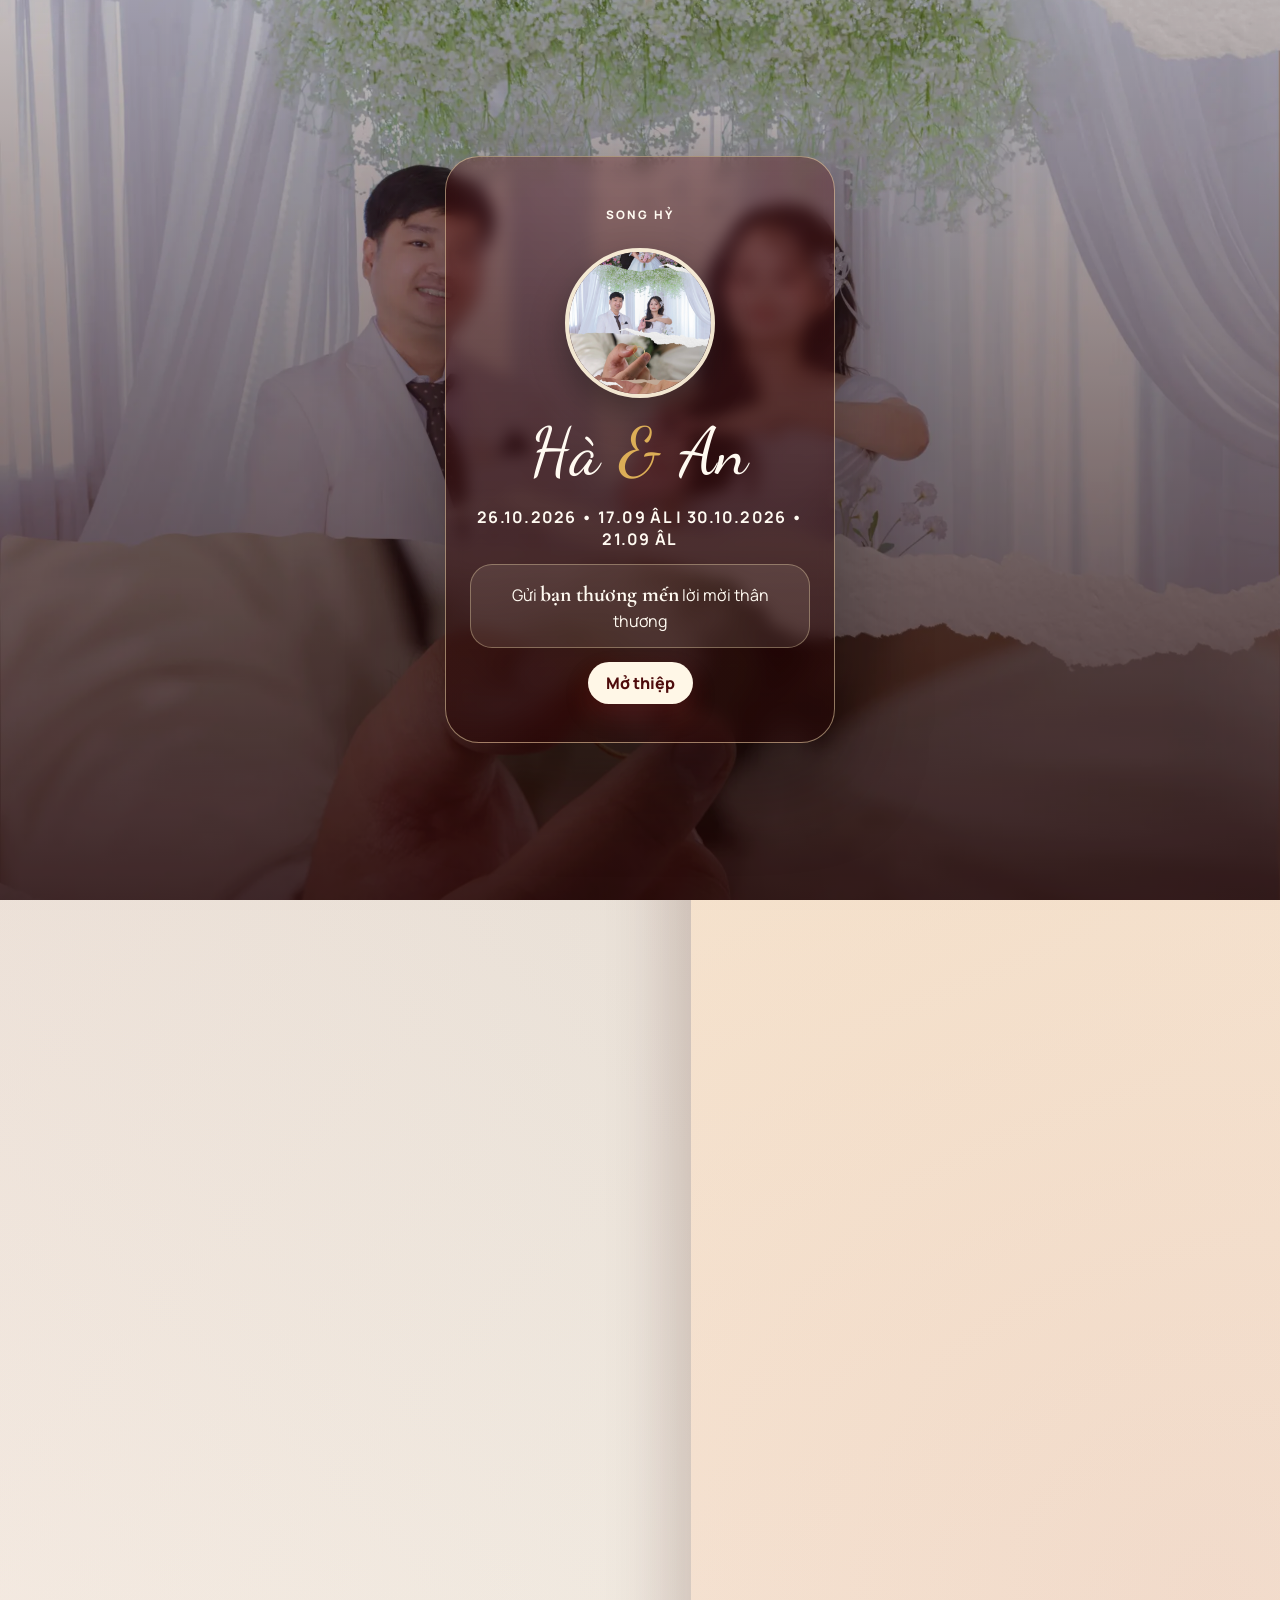
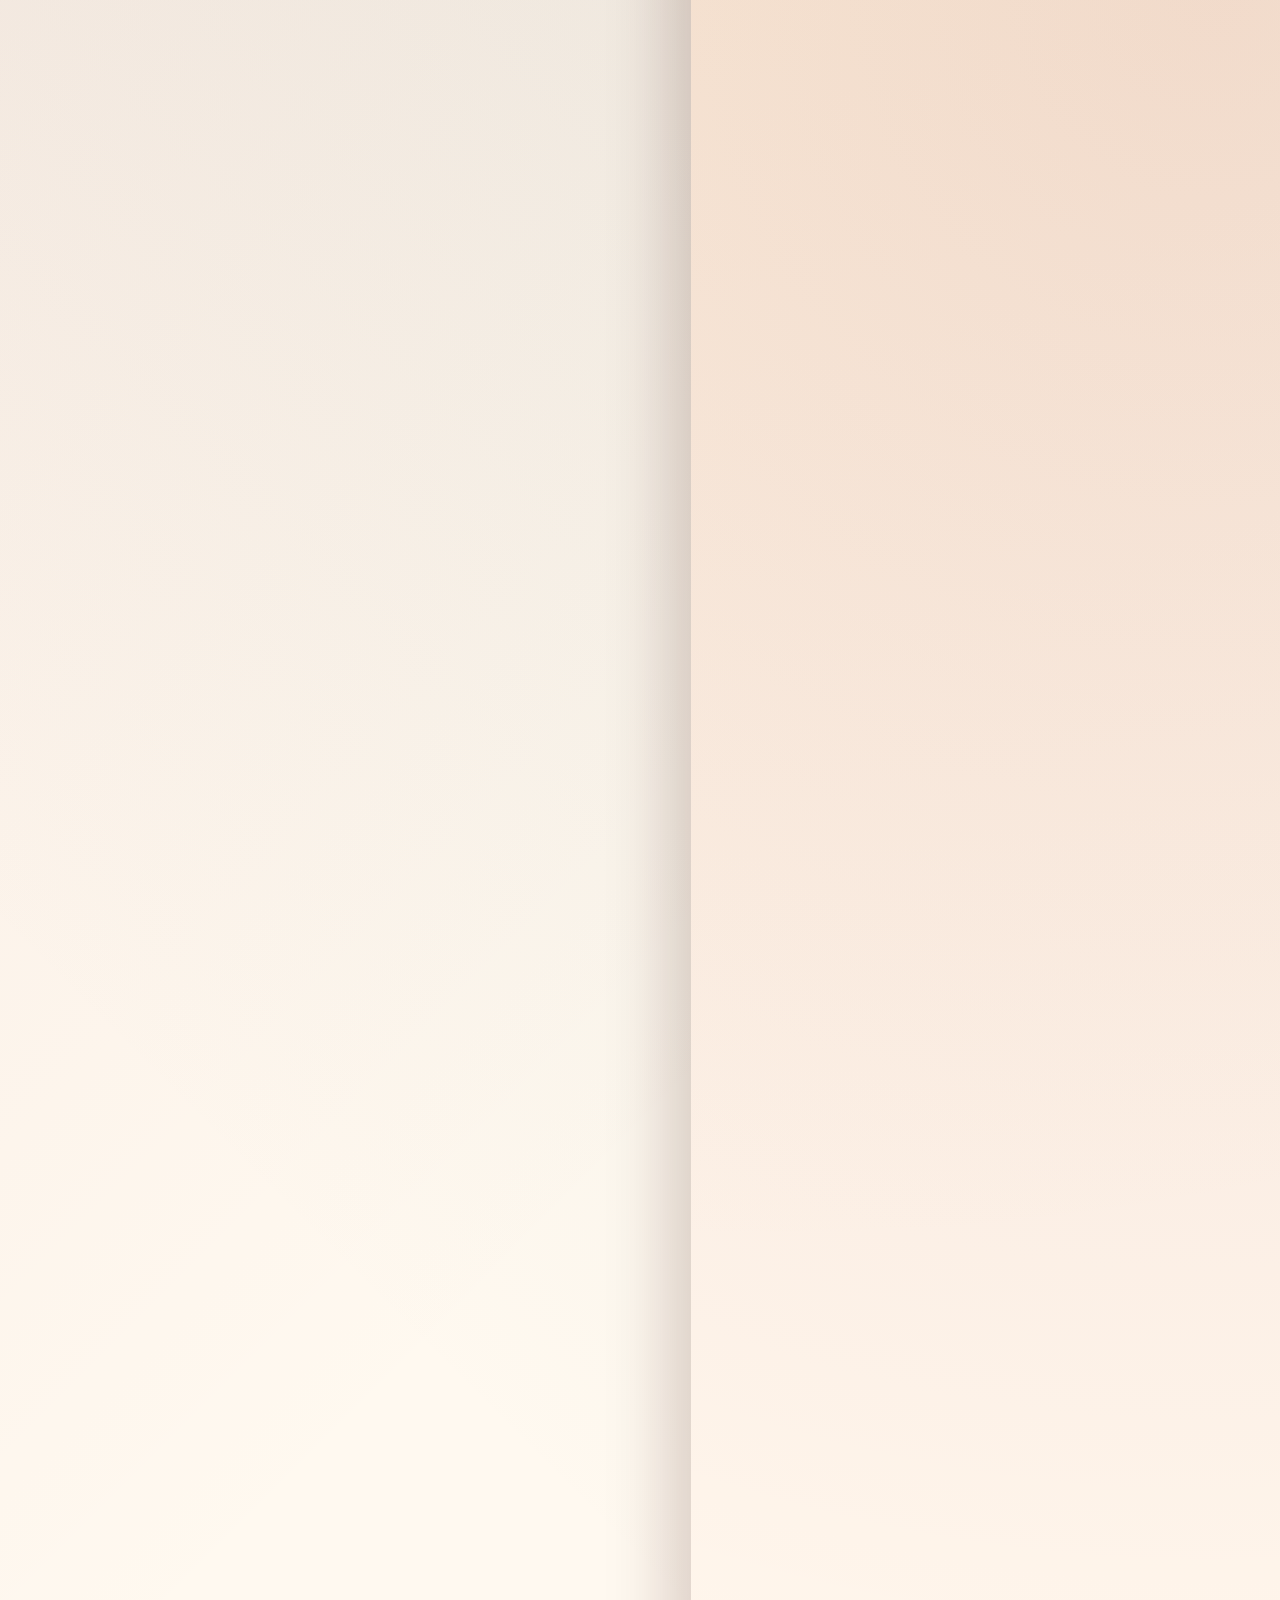
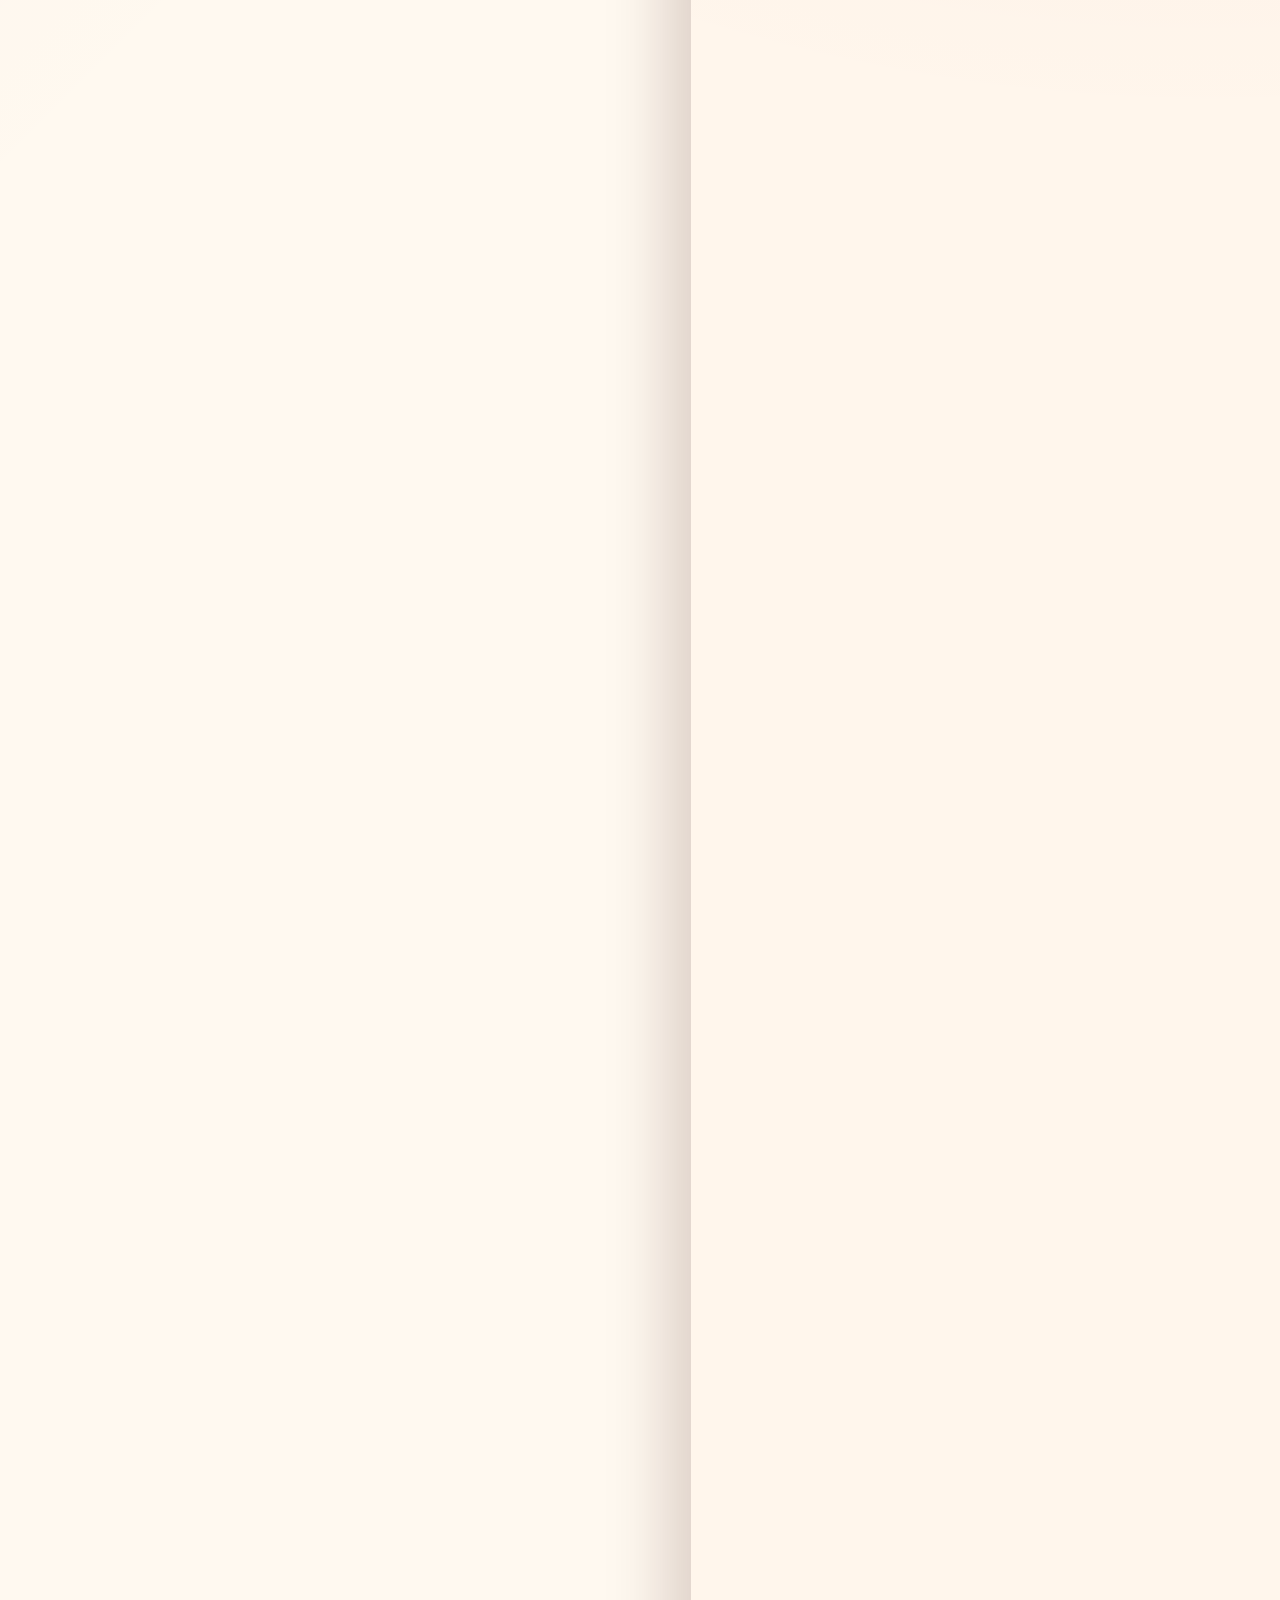
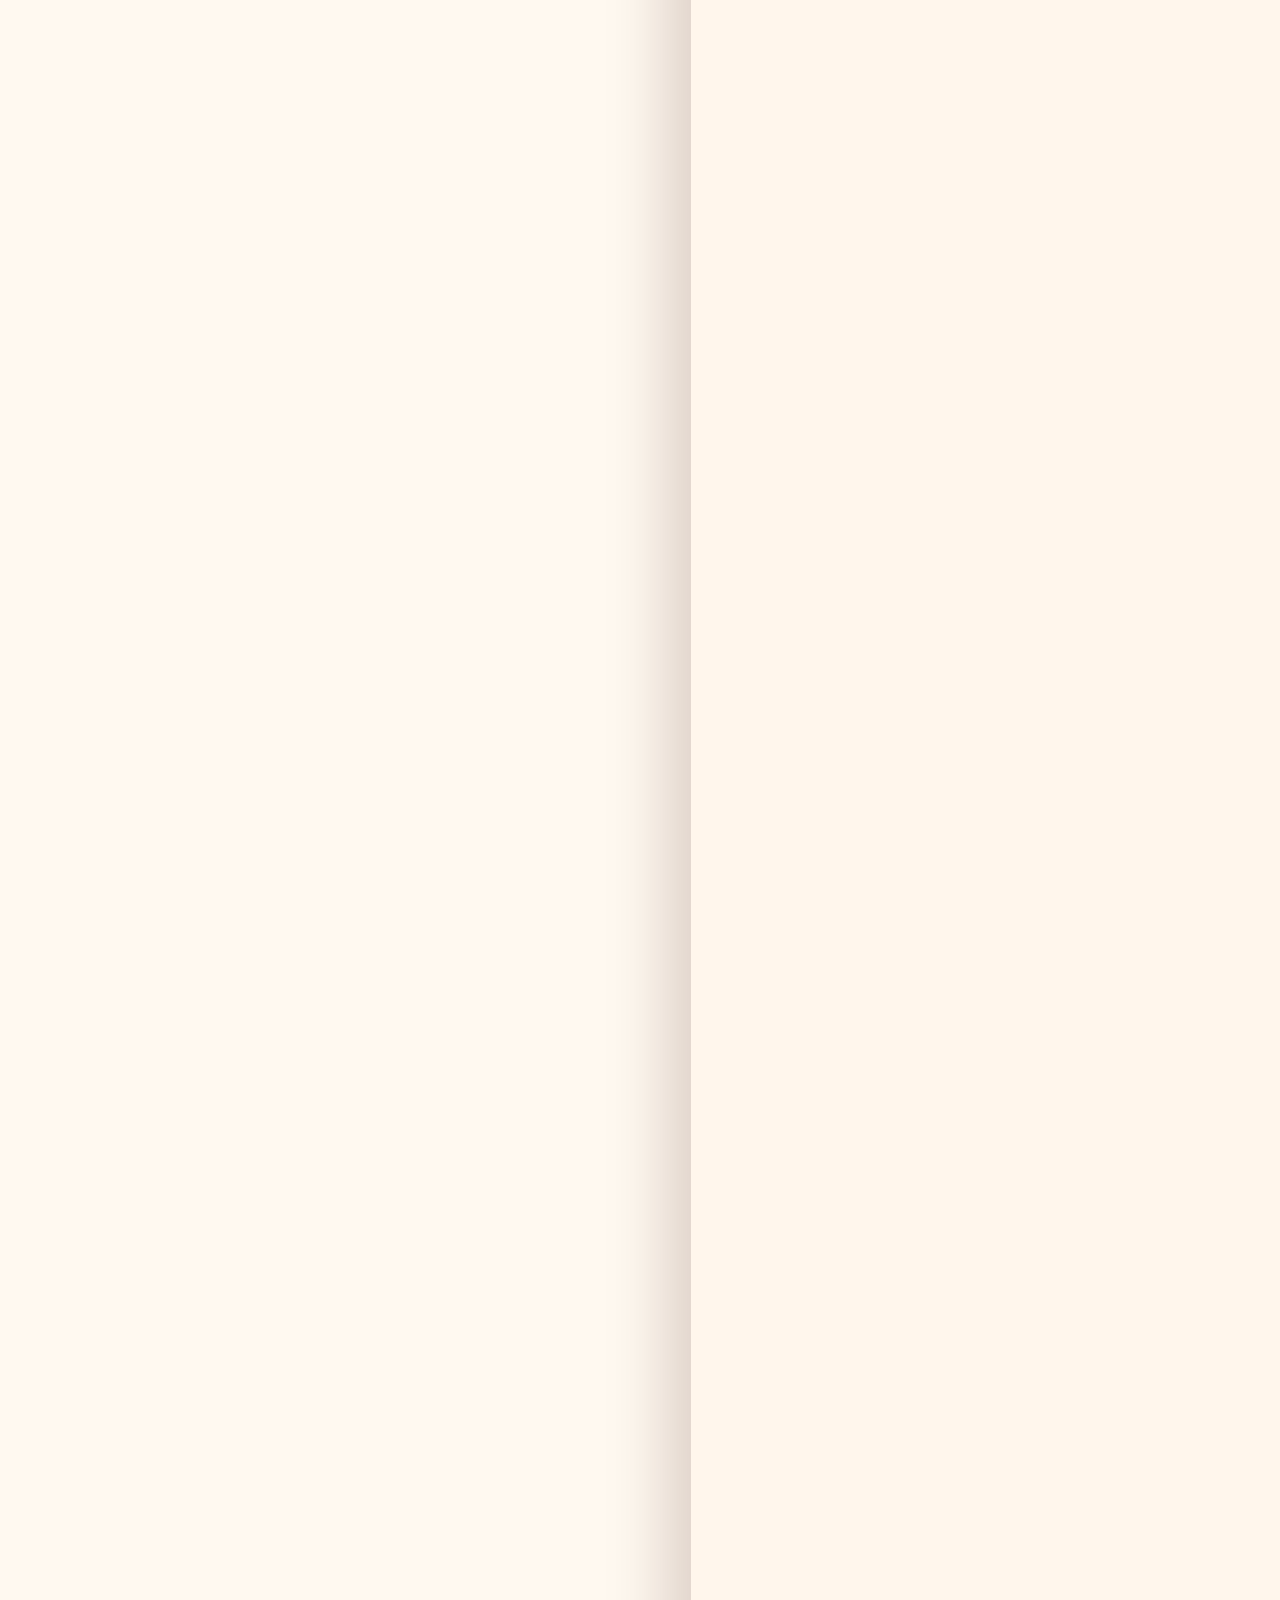
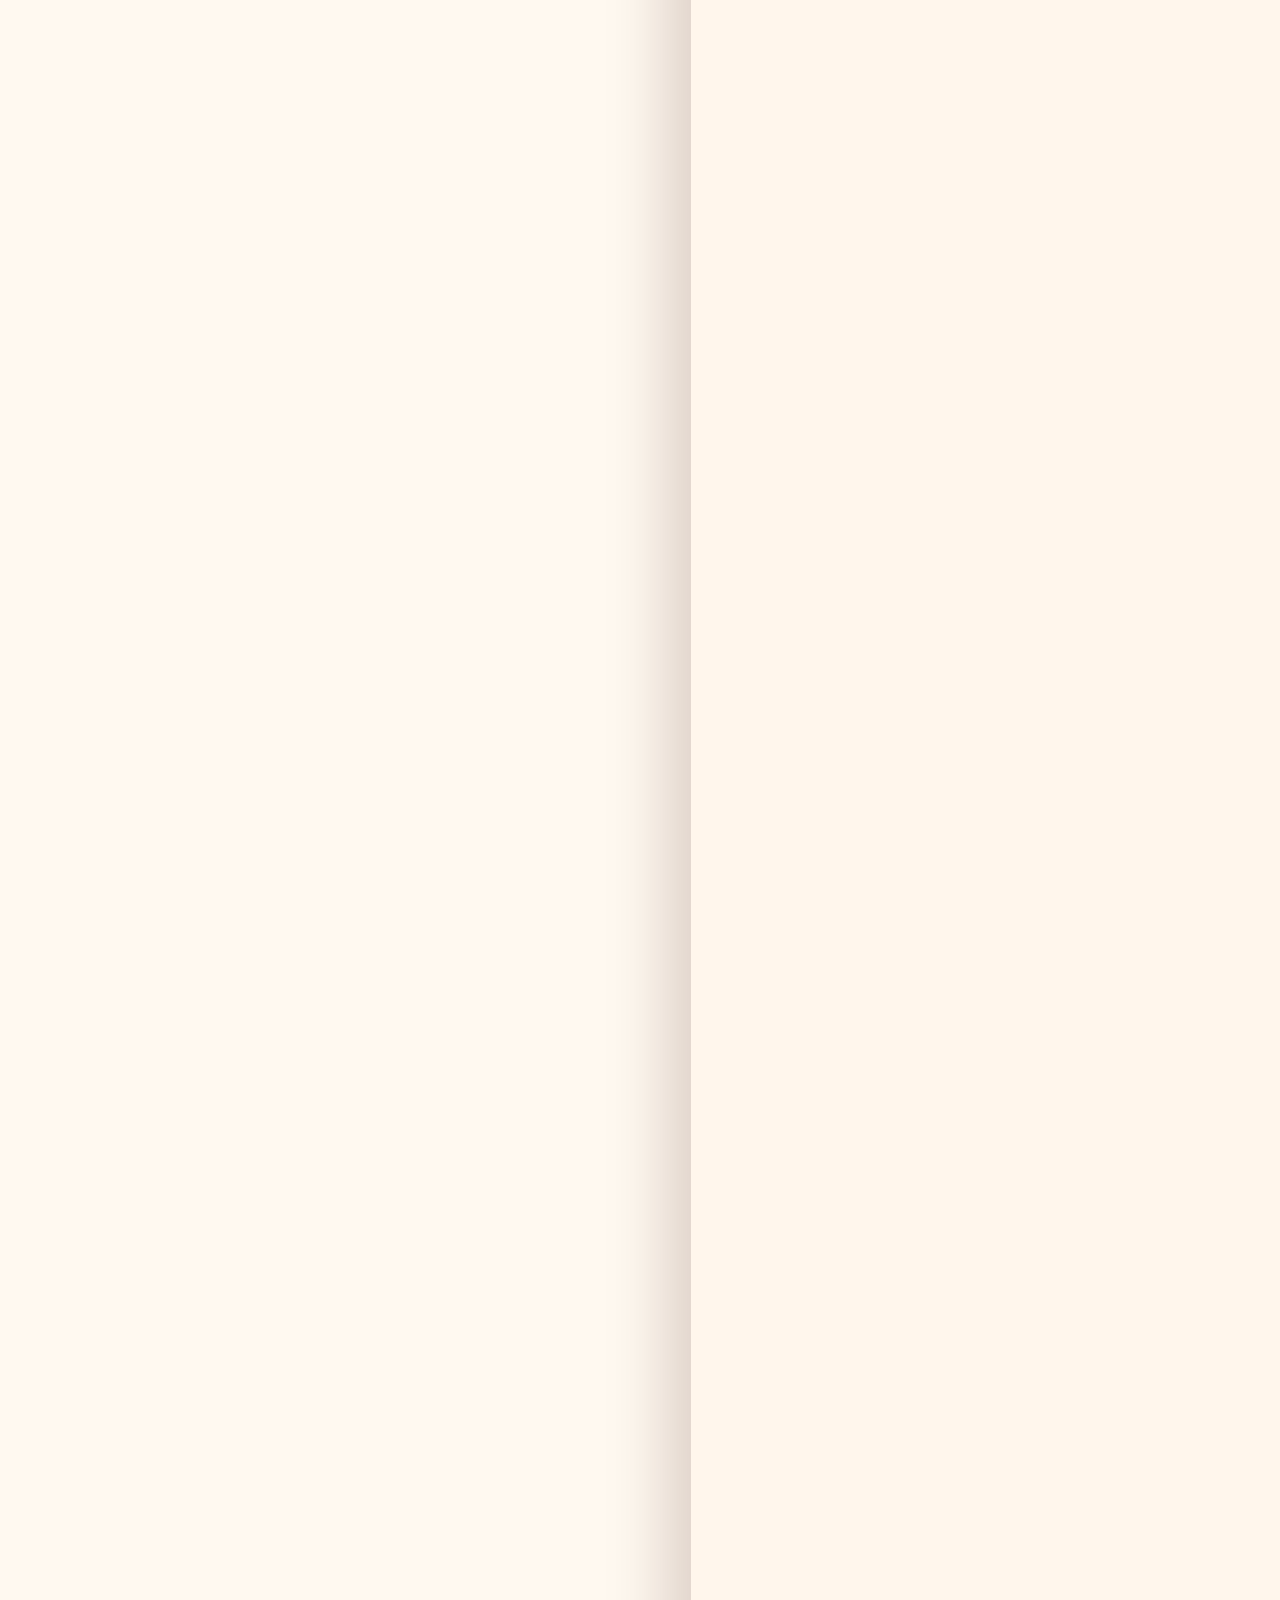
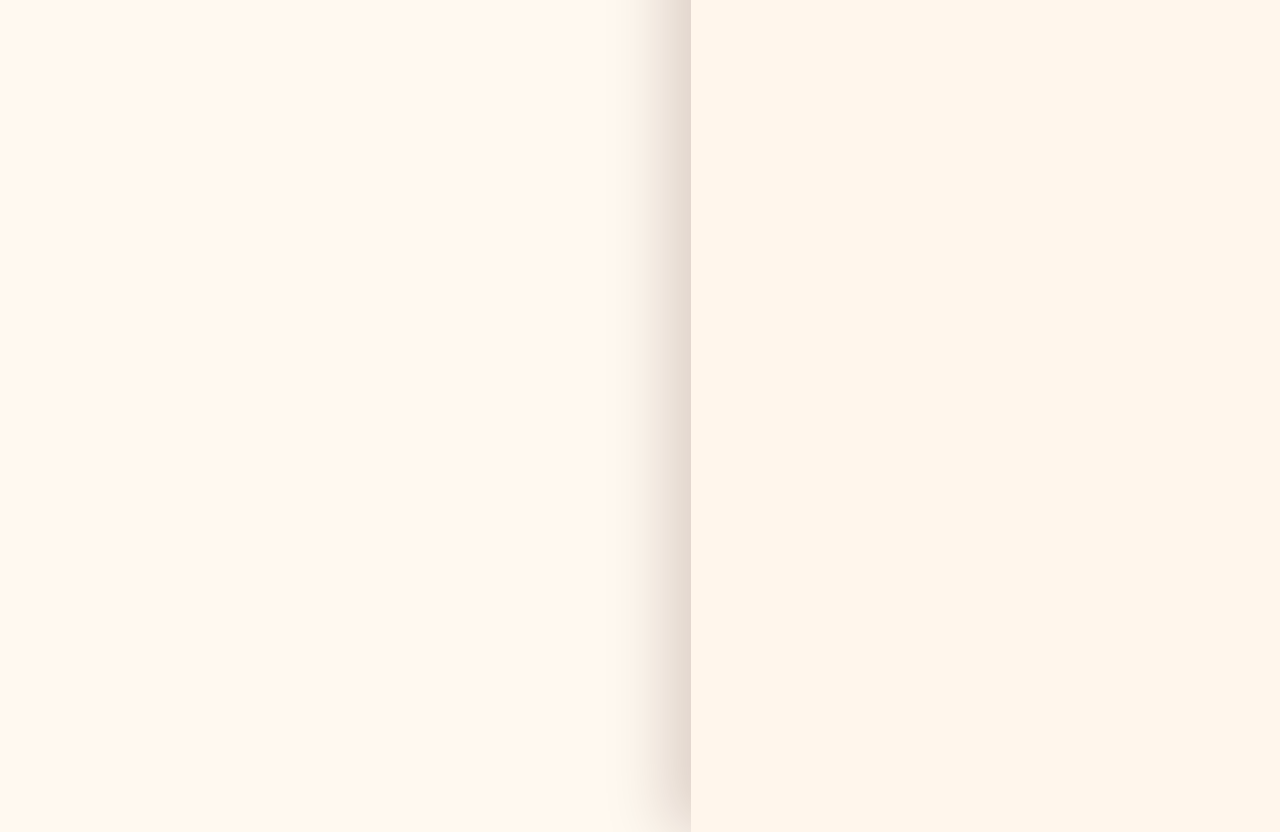
==== commit d8a9ca49: "Cá nhân hóa nội dung thiệp bạn bè Chèn tên khách từ link cá nhân vào các đoạn lời mời, RSVP, lời chú" ====
--- a/index.html
+++ b/index.html
@@ -57,13 +57,13 @@
           <p id="invitationGreeting">Gửi bạn tấm thiệp cưới đong đầy yêu&nbsp;thương!</p>
           <p id="invitationCopy">Những ai nhận được lời mời này đều là những người đặc biệt với bọn mình. Mong bạn và gia đình ghé đến chung vui, cùng chứng kiến khoảnh khắc hạnh phúc của hai đứa nhé.</p>
           <div class="parents">
-            <article>
+            <article data-parent-group="nha-gai">
               <span>Nhà gái</span>
               <strong>Ông Đào Thanh Vui</strong>
               <strong>Bà Võ Thị Hoa</strong>
               <small>Gia Lai</small>
             </article>
-            <article>
+            <article data-parent-group="nha-trai">
               <span>Nhà trai</span>
               <strong>Ông Đào Tuấn Anh</strong>
               <strong>Bà Đồng Thị Thanh Thuý</strong>
@@ -132,7 +132,7 @@
         <section class="panel rsvp" id="rsvp">
           <p class="overline">Xác nhận tham dự</p>
           <h2 id="rsvpTitle">Hẹn gặp bạn thương mến</h2>
-          <p>Xác nhận tham dự để tụi mình chuẩn bị đón bạn chu đáo nhé!</p>
+          <p id="rsvpIntro">Xác nhận tham dự để tụi mình chuẩn bị đón bạn chu đáo nhé!</p>
           <button class="button" id="showRsvpForm" type="button" aria-expanded="false" aria-controls="rsvpForm">Xác nhận tham dự</button>
           <form class="rsvp-form" id="rsvpForm" hidden>
             <label>
@@ -171,7 +171,7 @@
         <section class="panel wishes" id="wishes">
           <p class="overline">Lời chúc</p>
           <h2>Gửi lời chúc</h2>
-          <p>Lời chúc của bạn sẽ là một kỷ niệm thật đẹp dành cho tụi mình.</p>
+          <p id="wishIntro">Lời chúc của bạn sẽ là một kỷ niệm thật đẹp dành cho tụi mình.</p>
           <form class="wish-form" id="wishForm">
             <label>
               <span>Tên của bạn</span>
@@ -189,7 +189,7 @@
         <section class="panel gift" id="gift">
           <p class="overline">Hộp quà mừng</p>
           <h2>Gửi chút thương mến</h2>
-          <p>Có bạn chung vui đã là món quà quý nhất. Nếu muốn gửi thêm chút thương mến từ xa, bọn mình luôn thật lòng ghi nhận.</p>
+          <p id="giftIntro">Có bạn chung vui đã là món quà quý nhất. Nếu muốn gửi thêm chút thương mến từ xa, bọn mình luôn thật lòng ghi nhận.</p>
           <div class="gift-list" id="giftList"></div>
         </section>
 
@@ -200,7 +200,7 @@
         </section>
 
         <section class="panel closing">
-          <p>Vì ngày đặc biệt sẽ càng ý nghĩa hơn khi có những người đặc biệt ở bên. Mong bạn và gia đình đến chung vui cùng tụi mình nhé!</p>
+          <p id="closingIntro">Vì ngày đặc biệt sẽ càng ý nghĩa hơn khi có những người đặc biệt ở bên. Mong bạn và gia đình đến chung vui cùng tụi mình nhé!</p>
           <h2>Hà & An</h2>
         </section>
       </main>
@@ -218,7 +218,7 @@
 
   <button class="music-button" id="musicButton" type="button" aria-label="Bật hoặc tắt nhạc" aria-pressed="false" hidden>♪</button>
   <audio id="bgMusic" loop preload="none">
-    <source src="music/leberch-invitation-wedding-375839.mp3" type="audio/mpeg" />
+    <source src="music/clavier-music-pachelbelx27s-canon-canon-in-d-307319.mp3" type="audio/mpeg" />
   </audio>
   <script src="script.js"></script>
 </body>
--- a/styles.css
+++ b/styles.css
@@ -821,7 +821,13 @@
   text-align: left;
 }
 
-.form-status { min-height: 1.4em; text-align: center; }
+.form-status {
+  min-height: 3.4em;
+  display: flex;
+  align-items: center;
+  justify-content: center;
+  text-align: center;
+}
 
 .wish-list { margin-top: 18px; text-align: left; }
 
@@ -868,6 +874,28 @@
 }
 
 .bottom-nav a.is-active span { transform: scale(1.16); }
+
+body.lang-en #countdownTitle {
+  font-size: clamp(28px, 8.8vw, 42px);
+  line-height: 1.1;
+}
+
+body.lang-en .home-date-card strong,
+body.lang-en .event h3 {
+  font-size: clamp(1.12rem, 5.4vw, 1.5rem);
+  line-height: 1.18;
+}
+
+body.lang-en .date-card span {
+  display: block;
+  font-size: 0.78rem;
+  line-height: 1.3;
+}
+
+body.lang-en .location-card h3,
+body.lang-en .gift-card h3 {
+  line-height: 1.18;
+}
 
 .music-button {
   position: fixed;
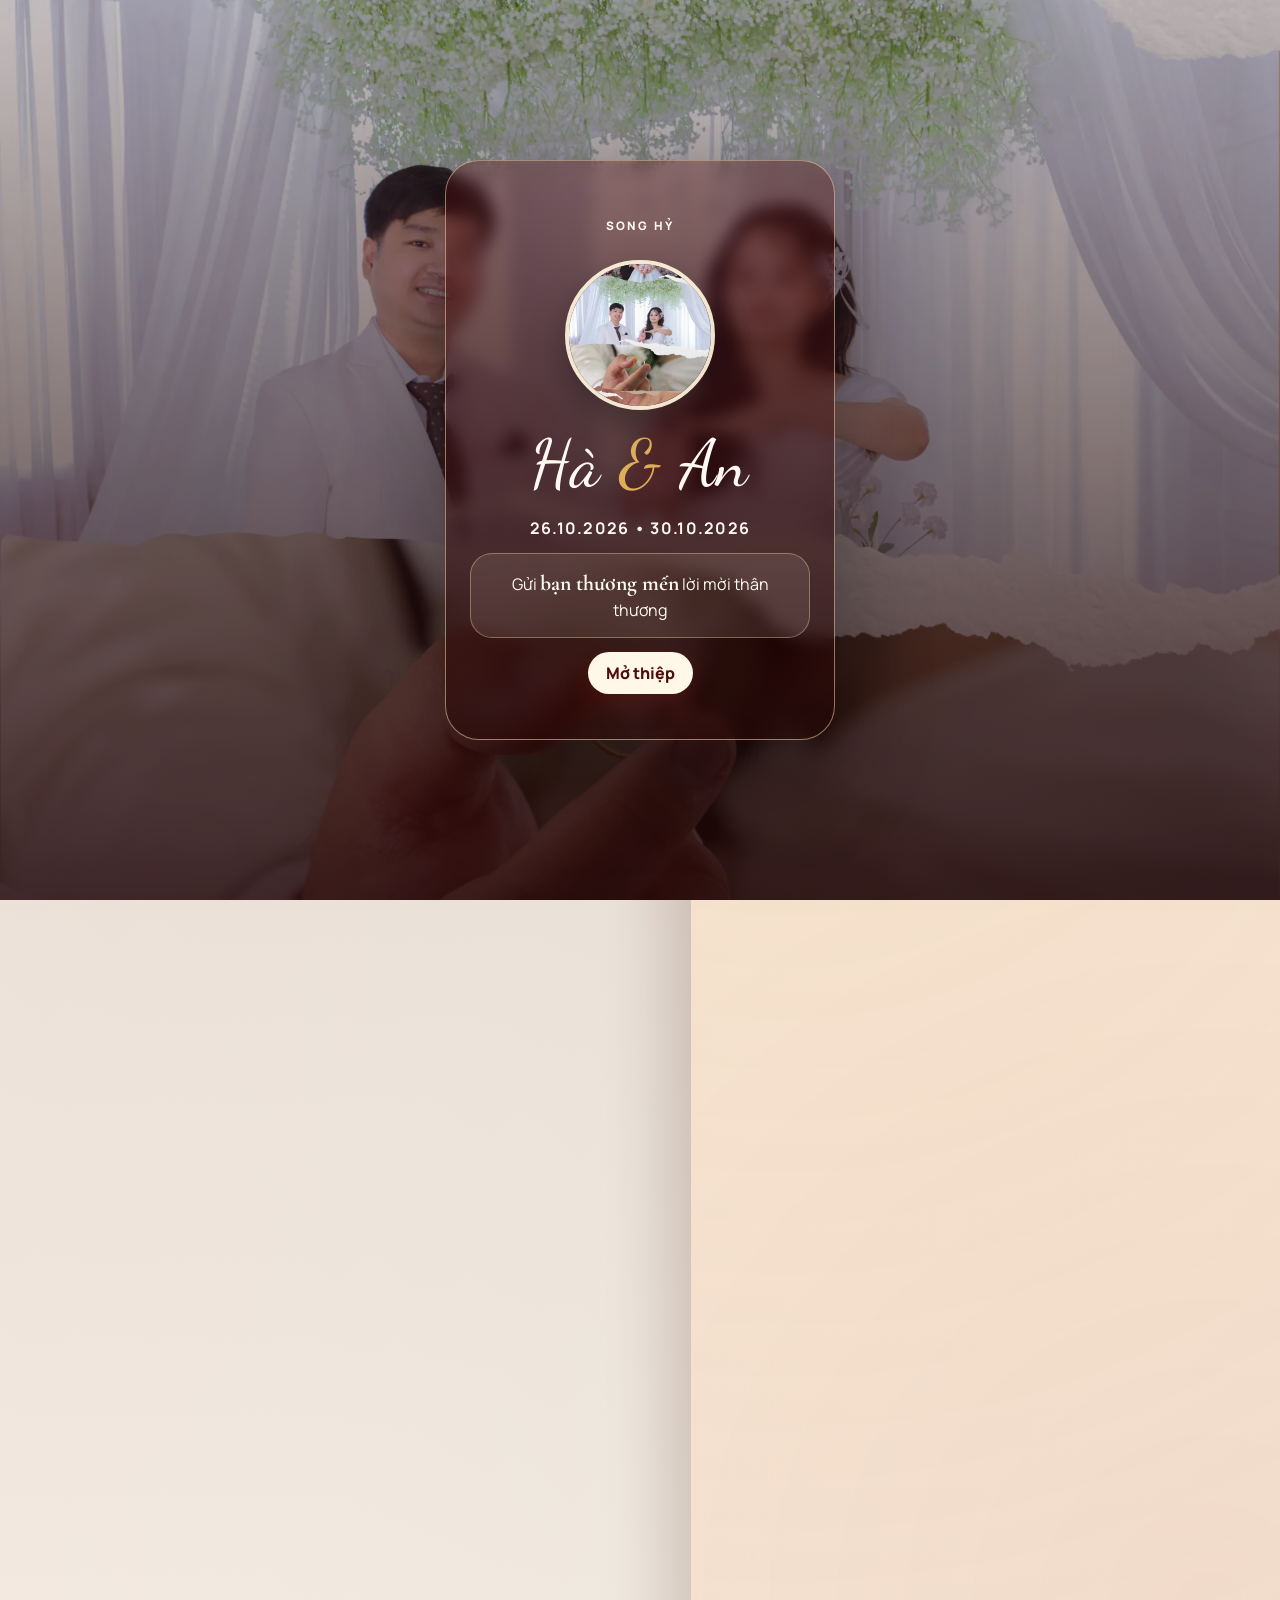
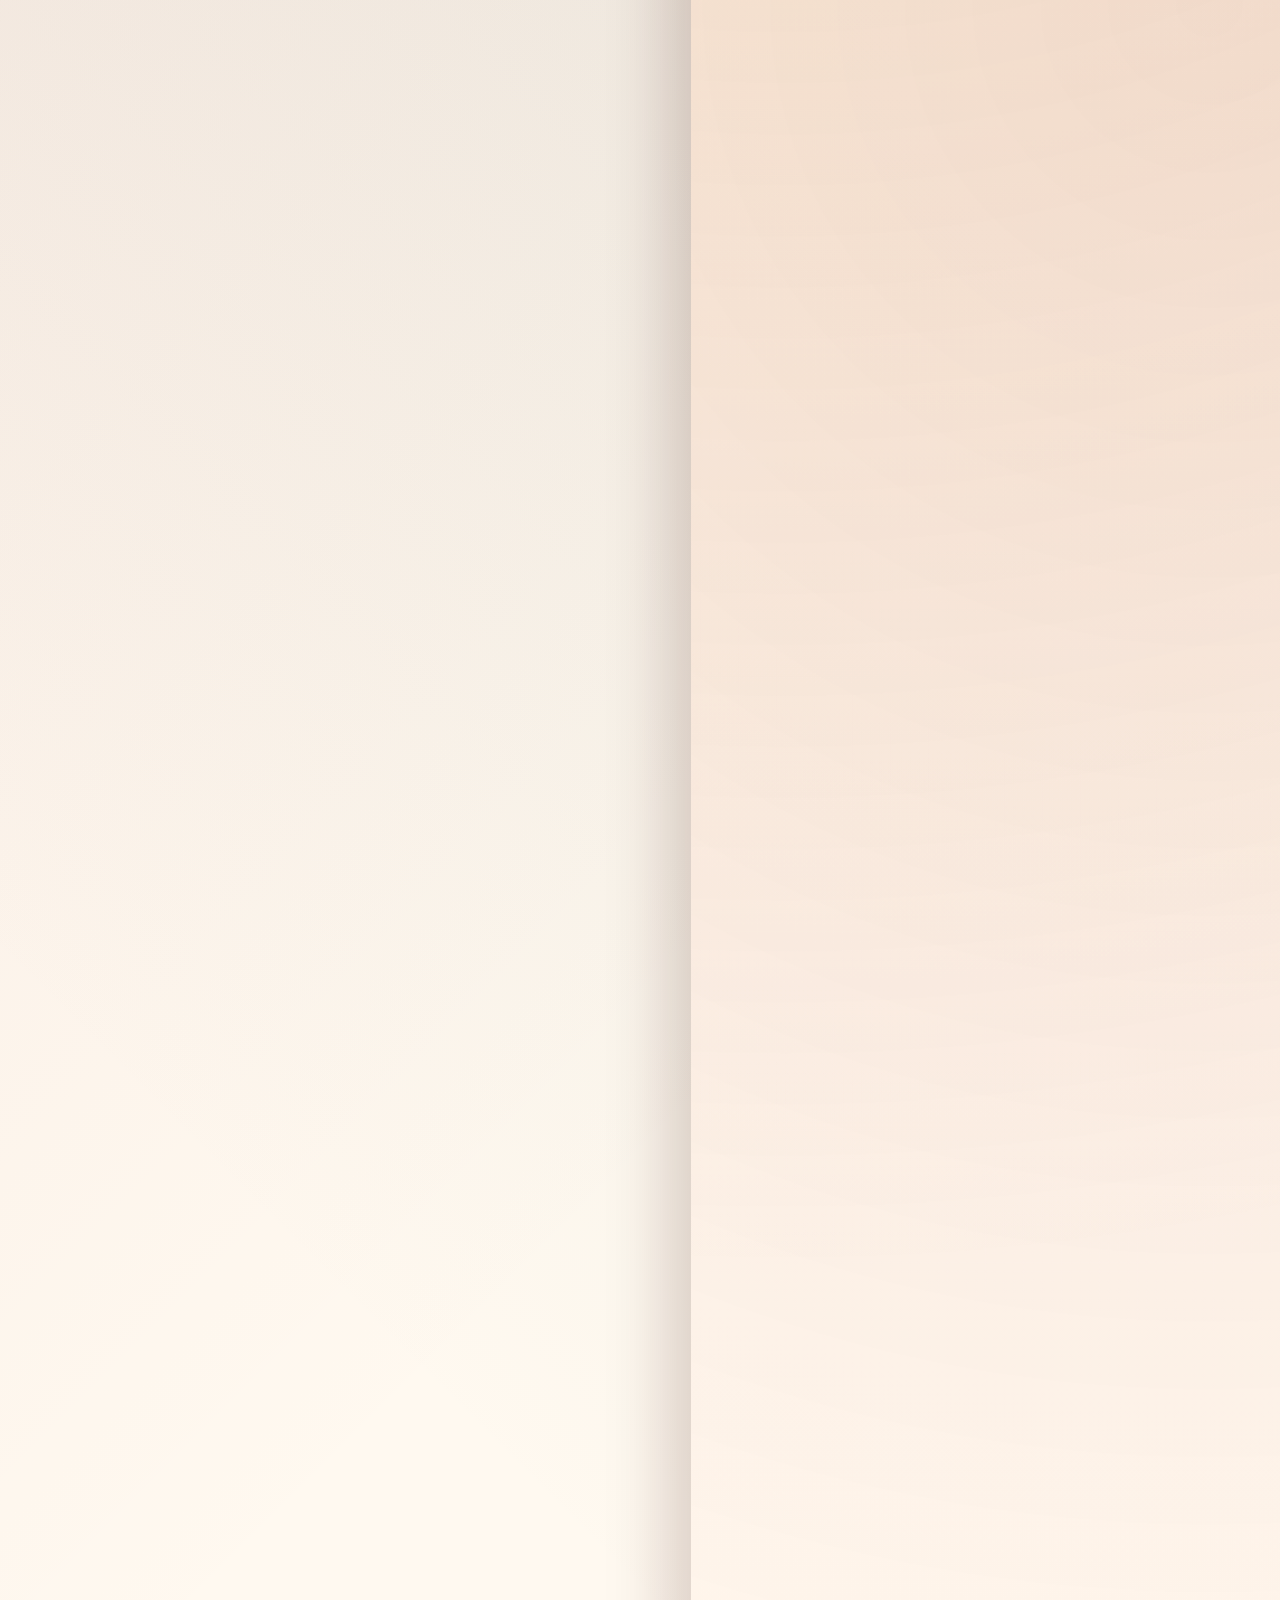
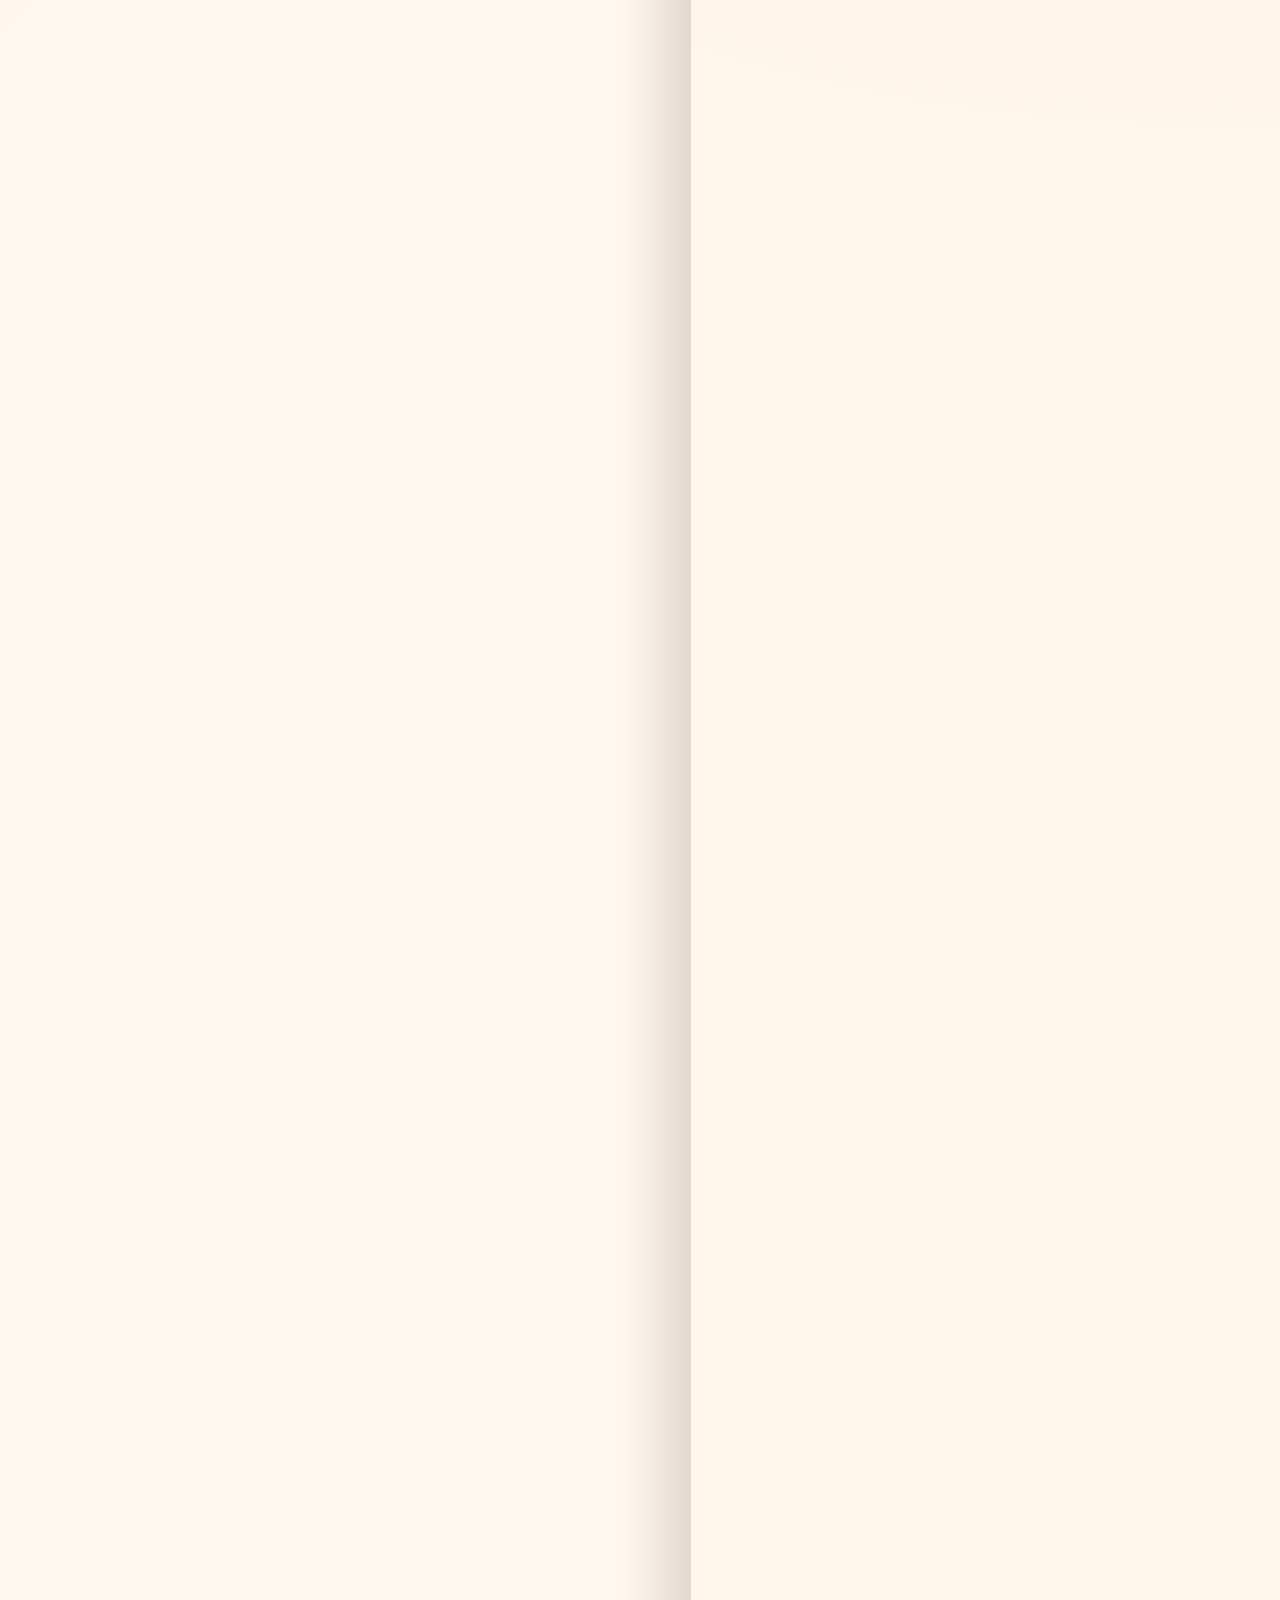
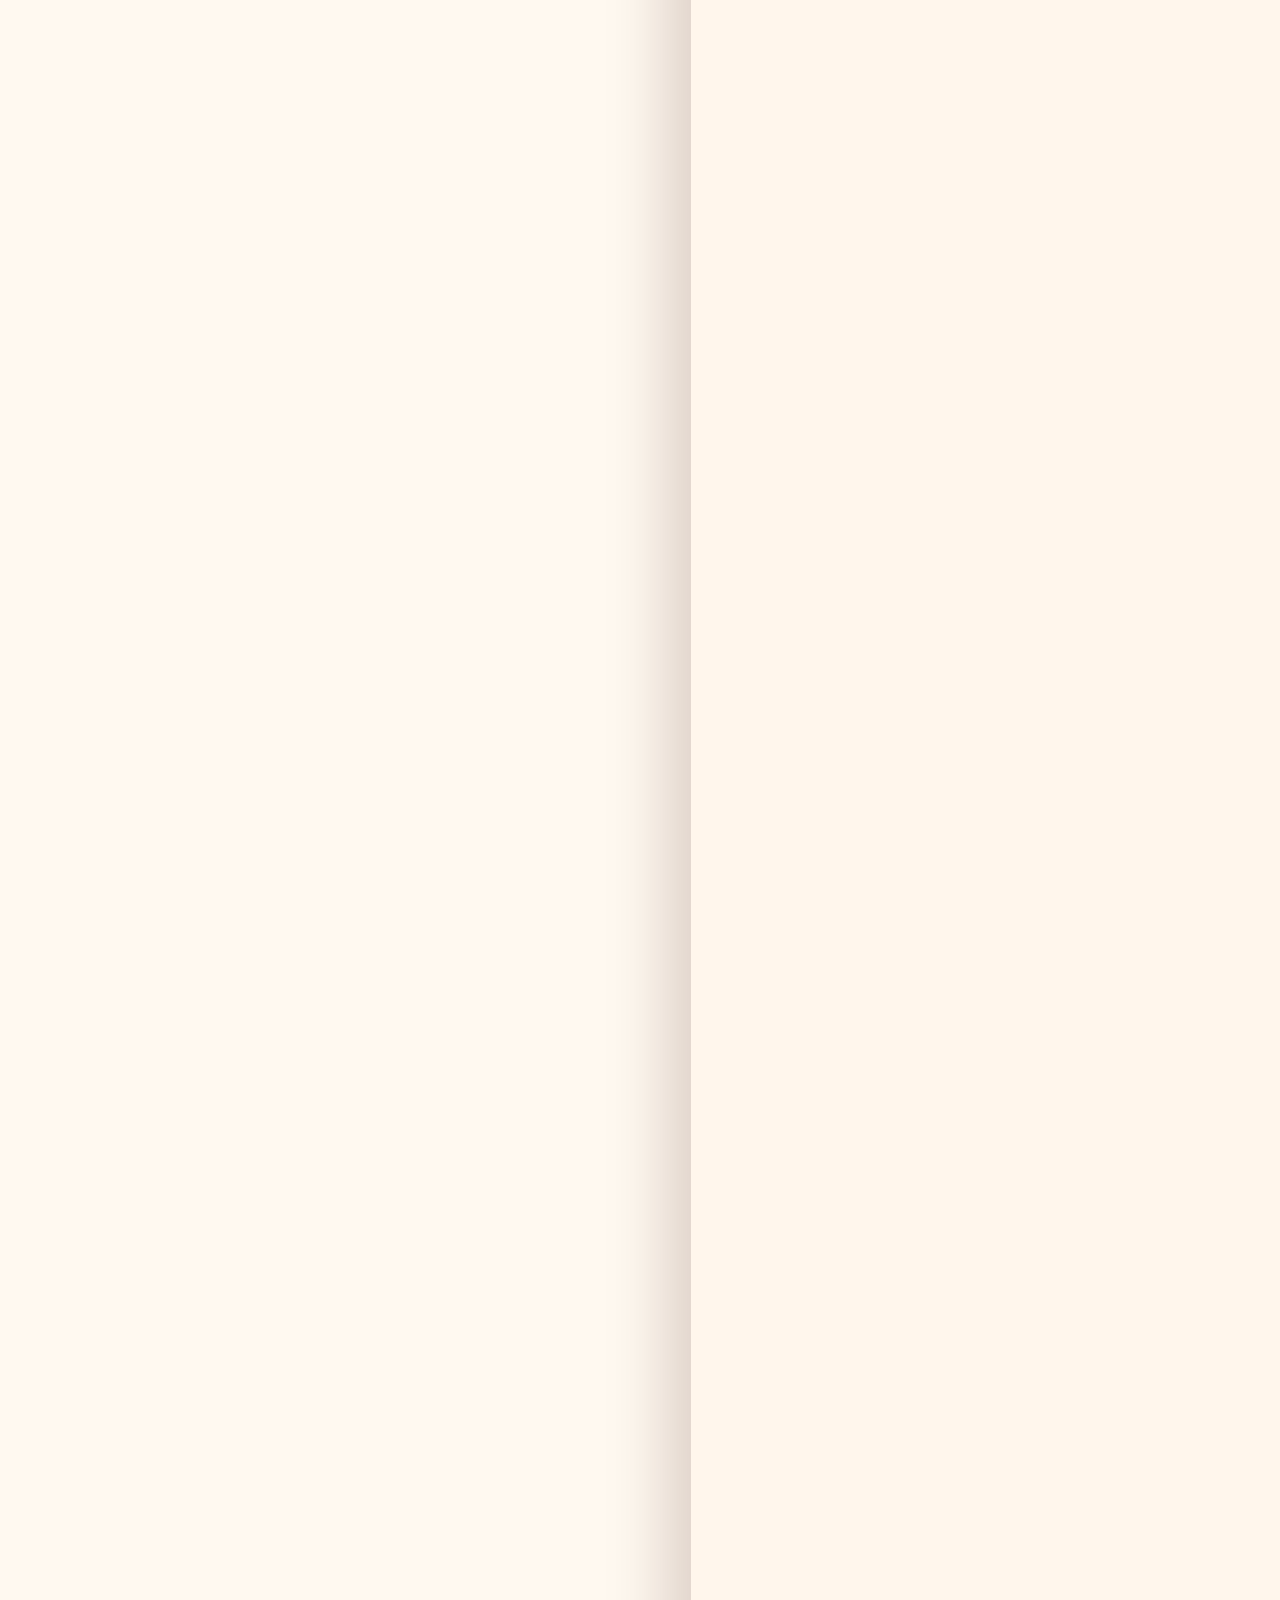
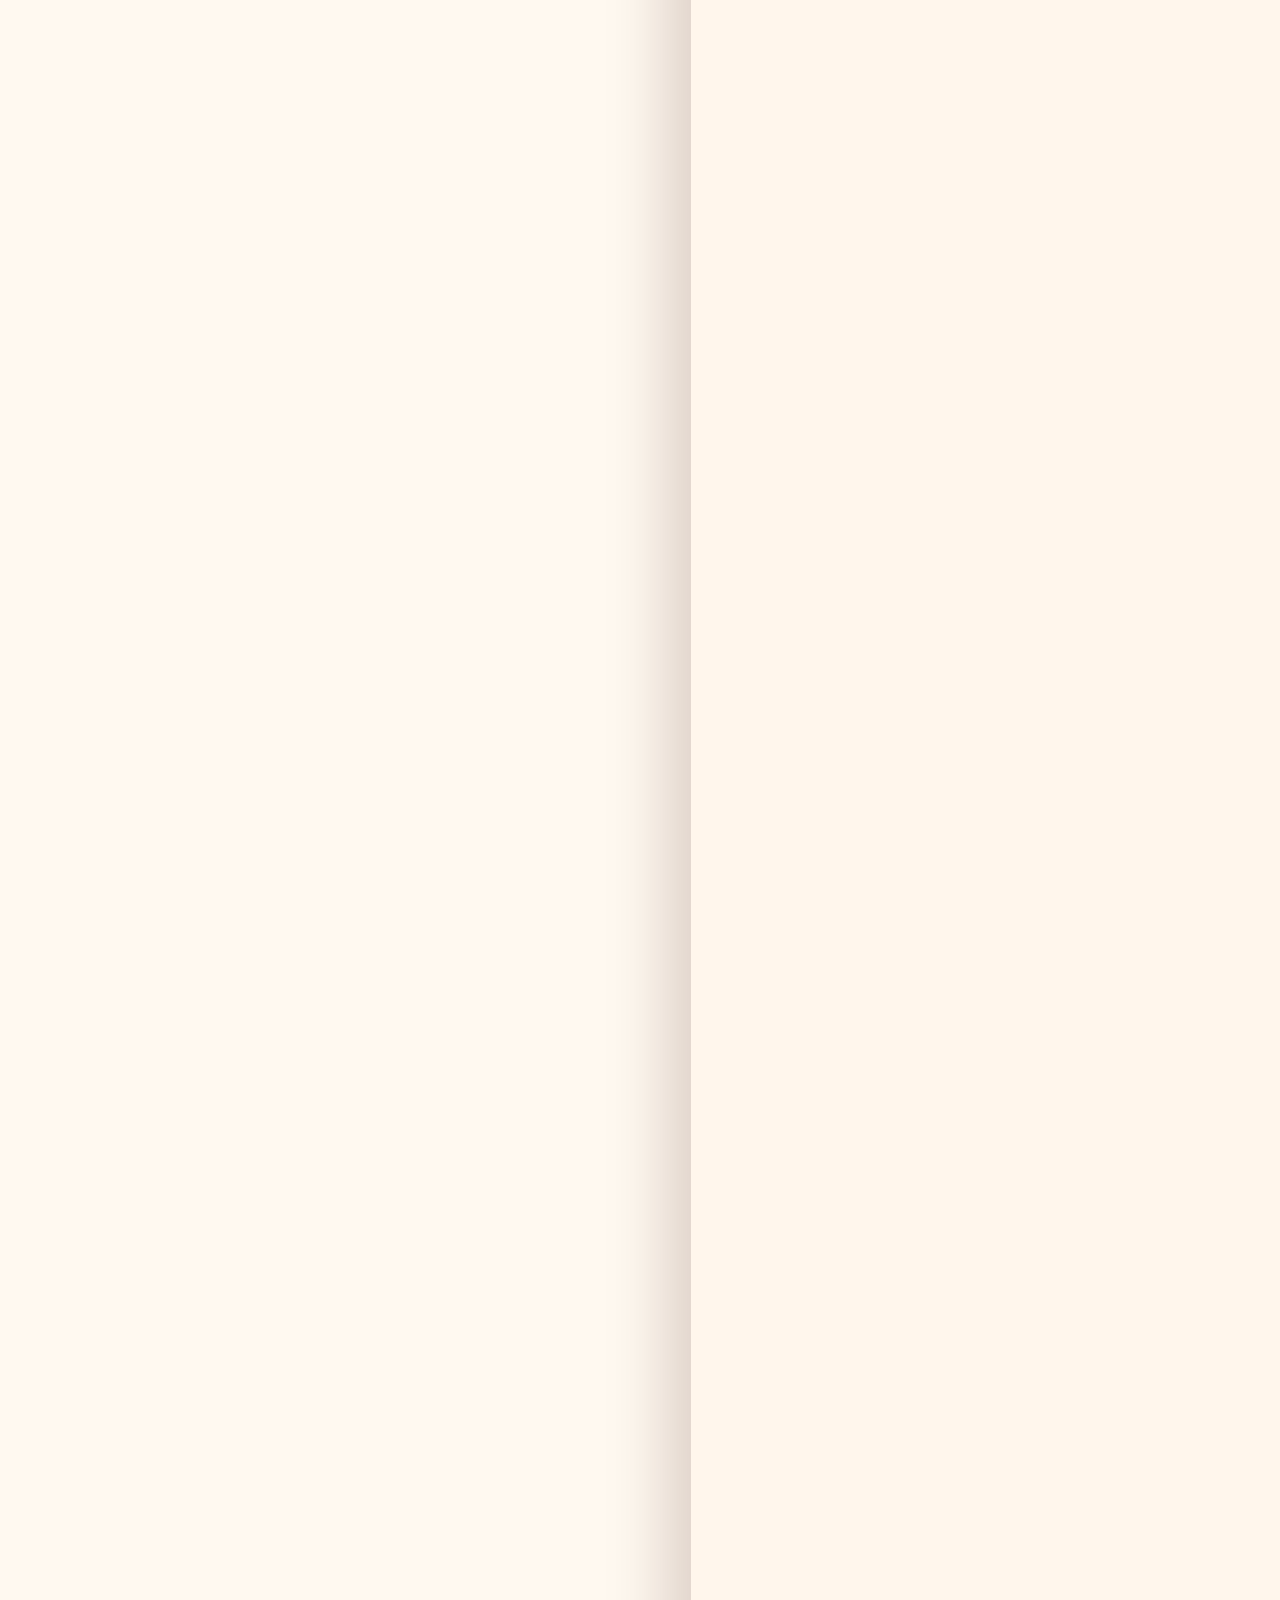
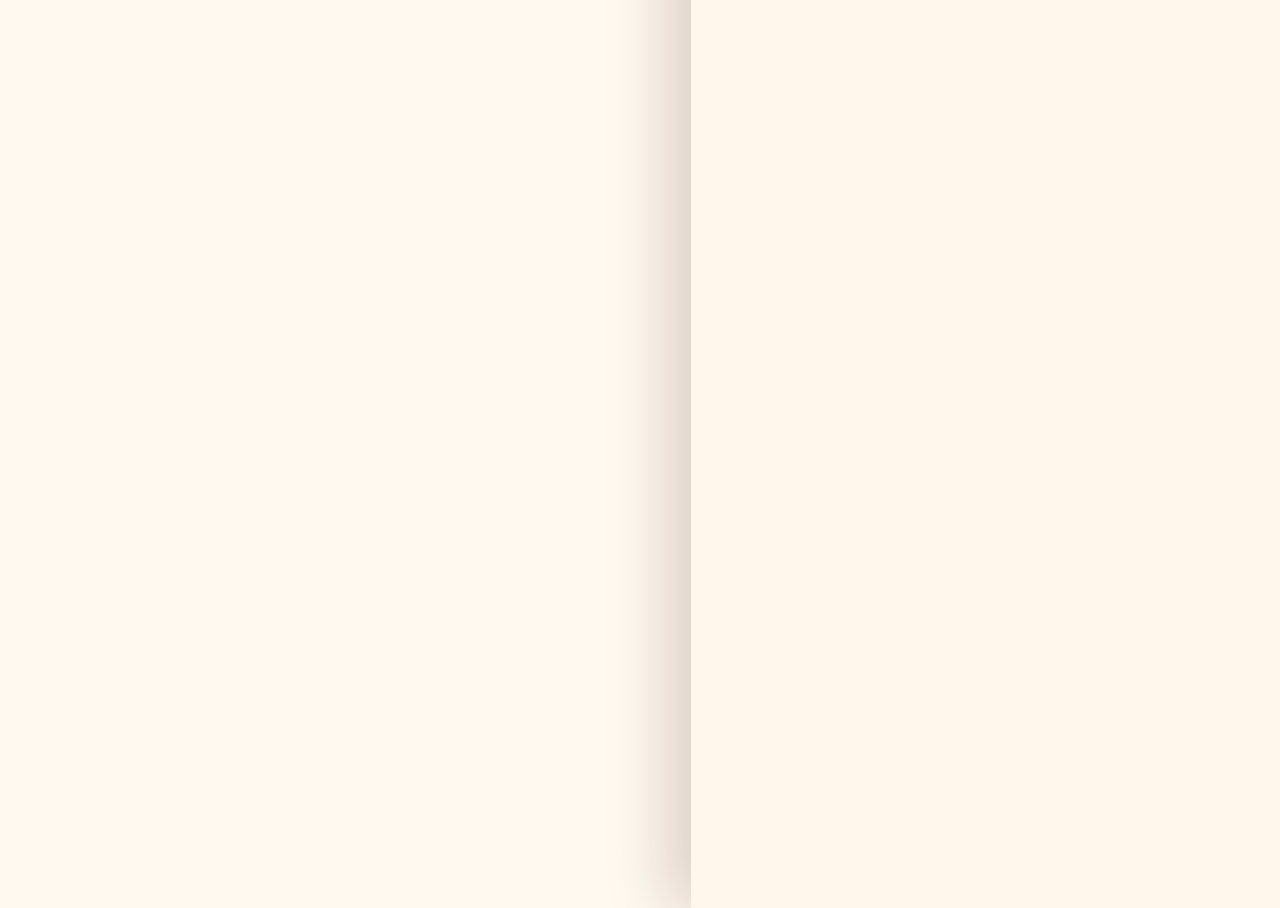
==== commit fe9fd61f: "Add guestbook pagination Co-authored-by: Copilot <223556219+Copilot@users.noreply.github.com>" ====
--- a/index.html
+++ b/index.html
@@ -197,6 +197,7 @@
           <p class="overline">Sổ lưu bút</p>
           <h2>Lời chúc từ mọi người</h2>
           <div class="wish-list" id="wishList" aria-live="polite"></div>
+          <nav class="wish-pagination" id="wishPagination" aria-label="Phân trang lời chúc" hidden></nav>
         </section>
 
         <section class="panel closing">
--- a/styles.css
+++ b/styles.css
@@ -505,8 +505,14 @@
 }
 
 .date-card strong,
-.date-card b {
+.date-card b,
+.date-card small {
   display: block;
+}
+
+.date-card small {
+  margin-top: 4px;
+  line-height: 1.45;
 }
 
 .date-card strong {
@@ -833,6 +839,35 @@
 
 .wish-item p { margin: 0 0 8px; }
 .wish-item strong { color: var(--red); }
+
+.wish-pagination {
+  display: flex;
+  align-items: center;
+  justify-content: center;
+  gap: 10px;
+  margin-top: 16px;
+  color: var(--muted);
+  font-size: 0.86rem;
+  font-weight: 800;
+}
+
+.wish-pagination[hidden] { display: none; }
+
+.wish-pagination button {
+  border: 1px solid var(--line);
+  border-radius: 999px;
+  padding: 9px 14px;
+  color: var(--red);
+  background: rgba(255, 253, 247, 0.92);
+  box-shadow: 0 10px 22px rgba(117, 36, 22, 0.08);
+  cursor: pointer;
+}
+
+.wish-pagination button:disabled {
+  color: var(--muted);
+  cursor: not-allowed;
+  opacity: 0.48;
+}
 
 .closing { padding-bottom: 110px; }
 
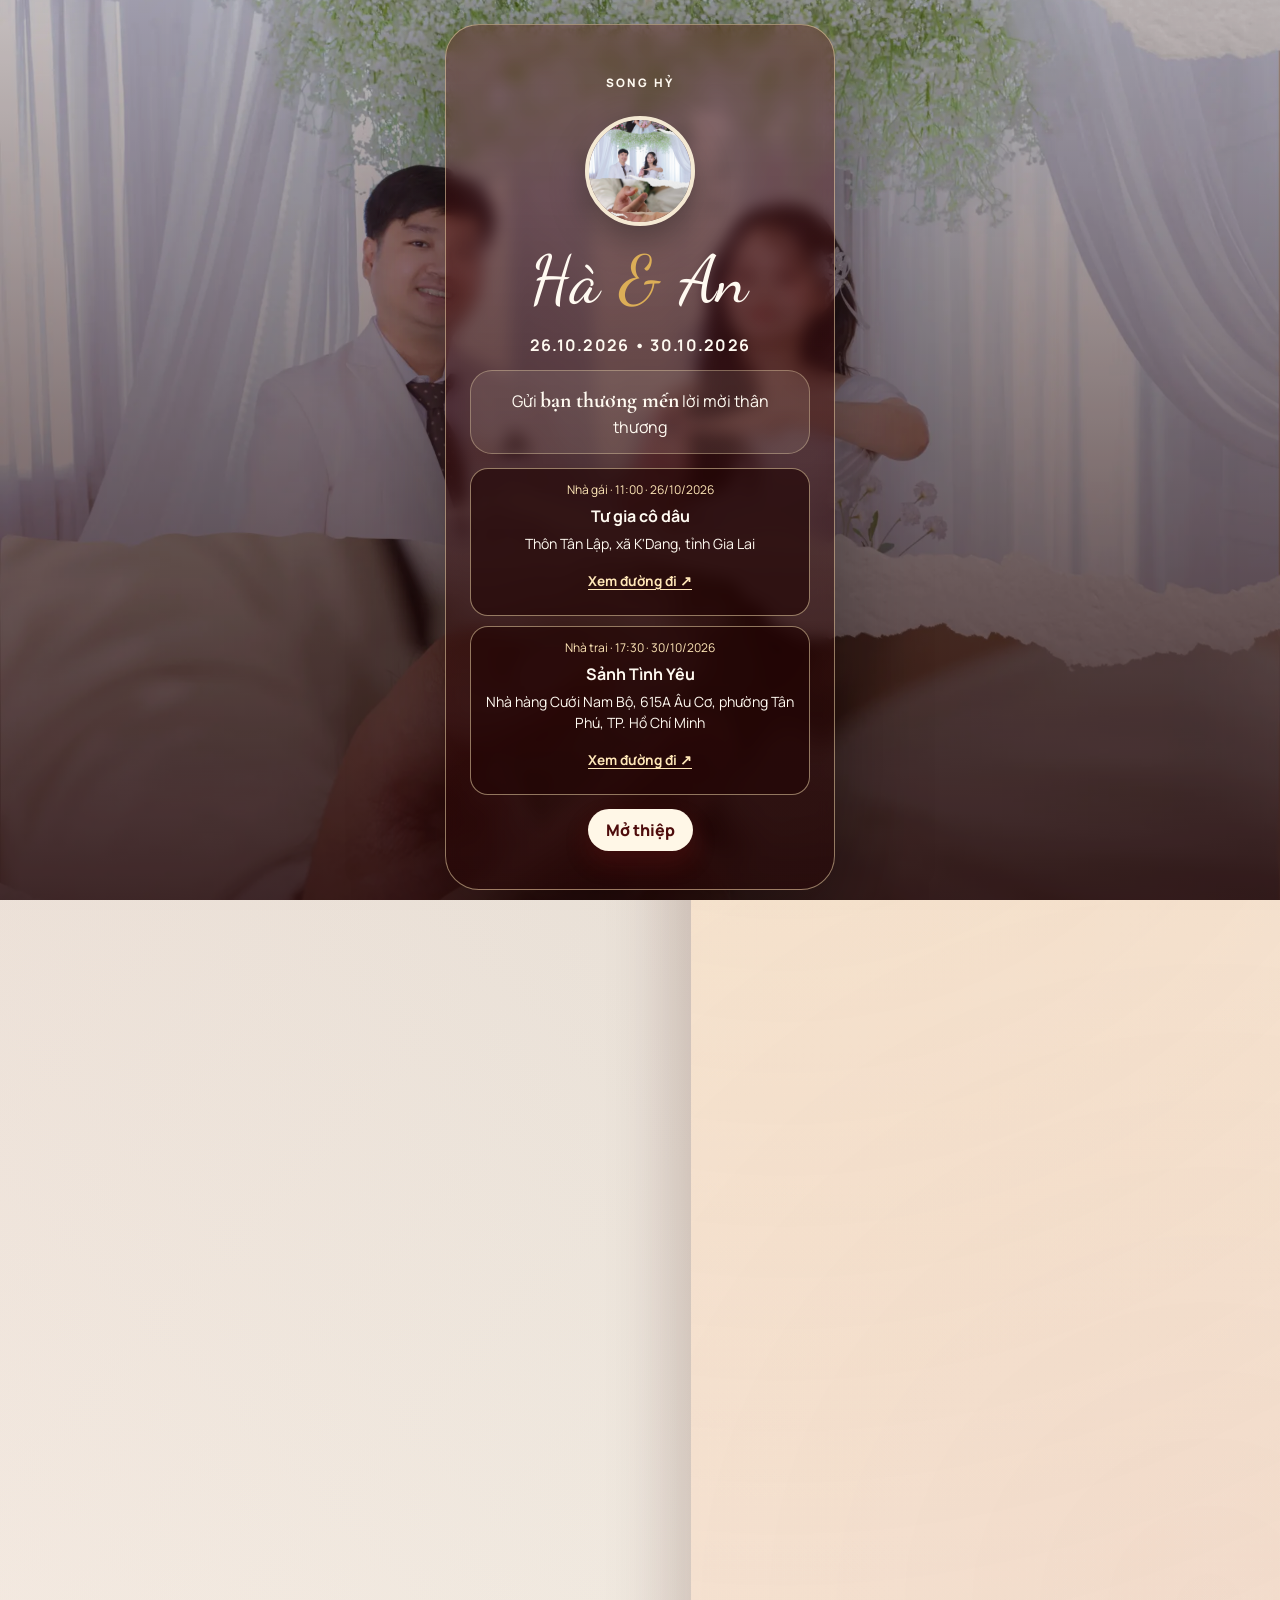
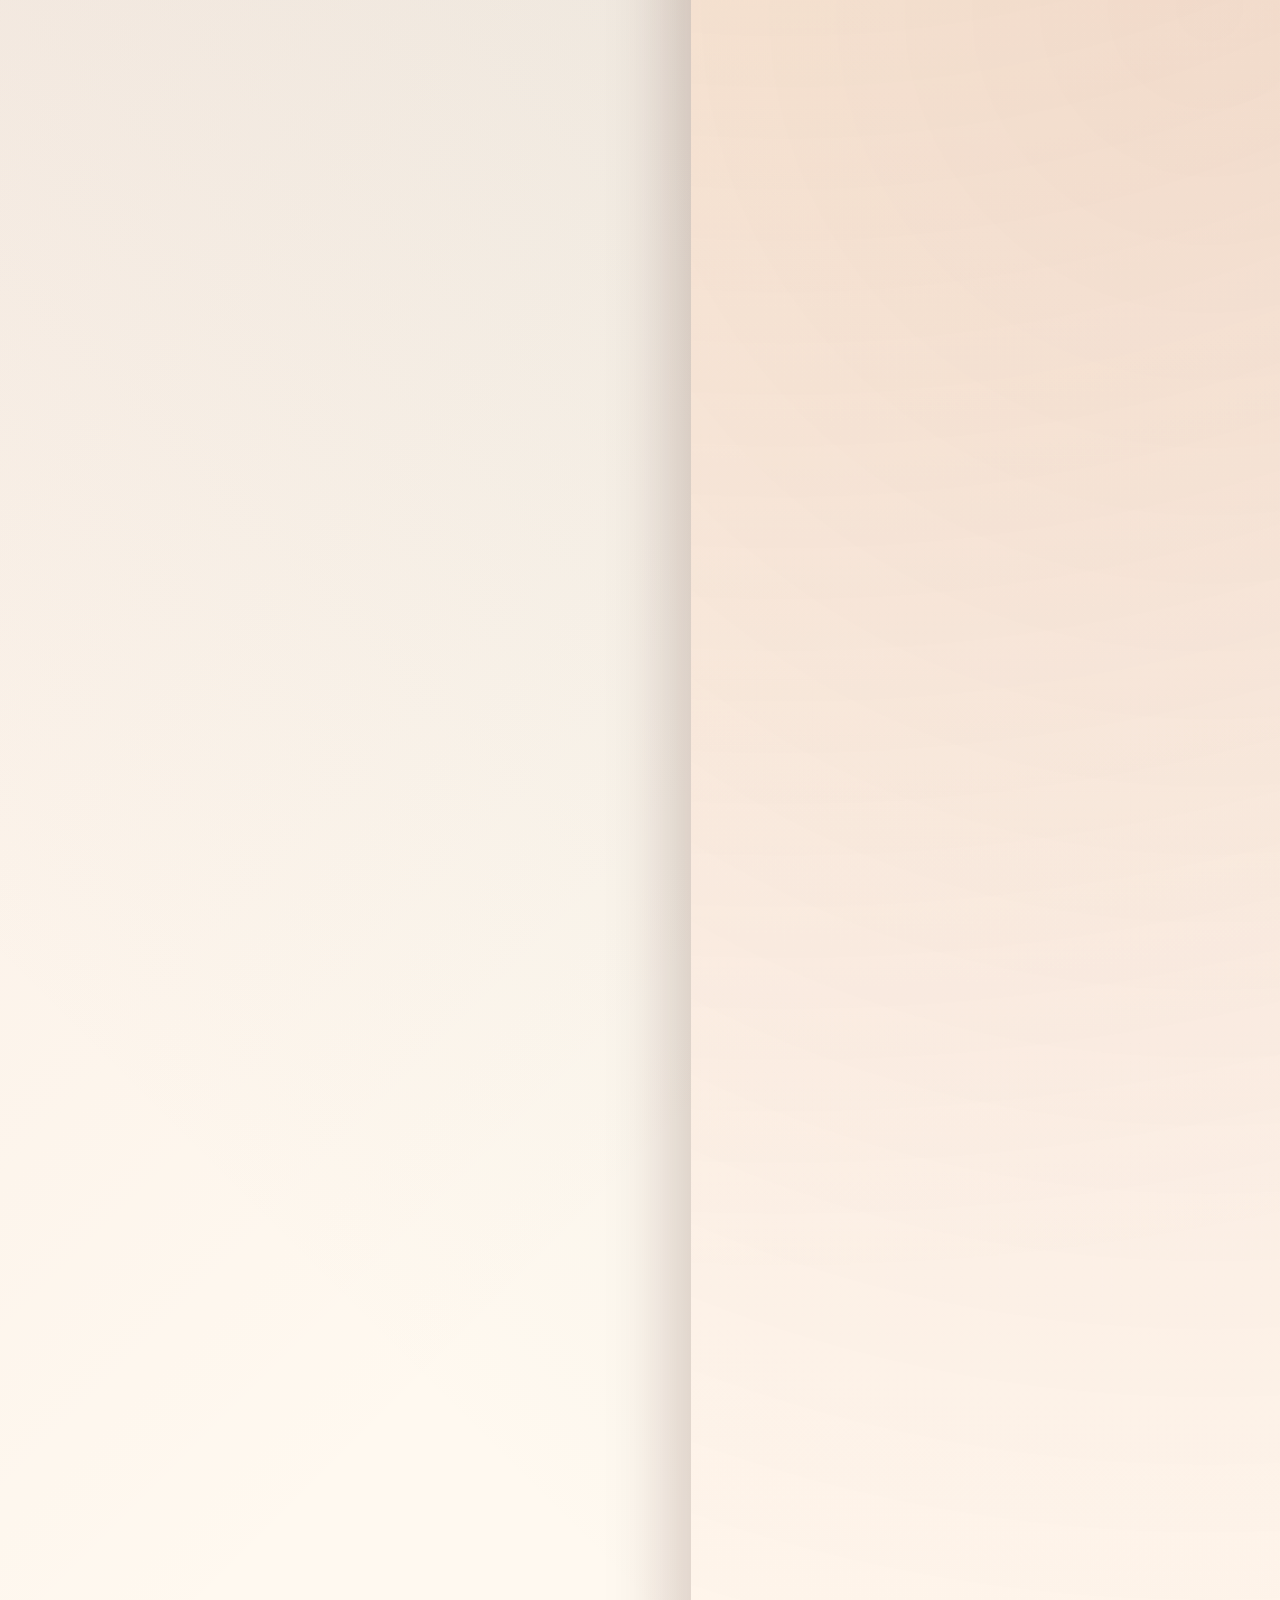
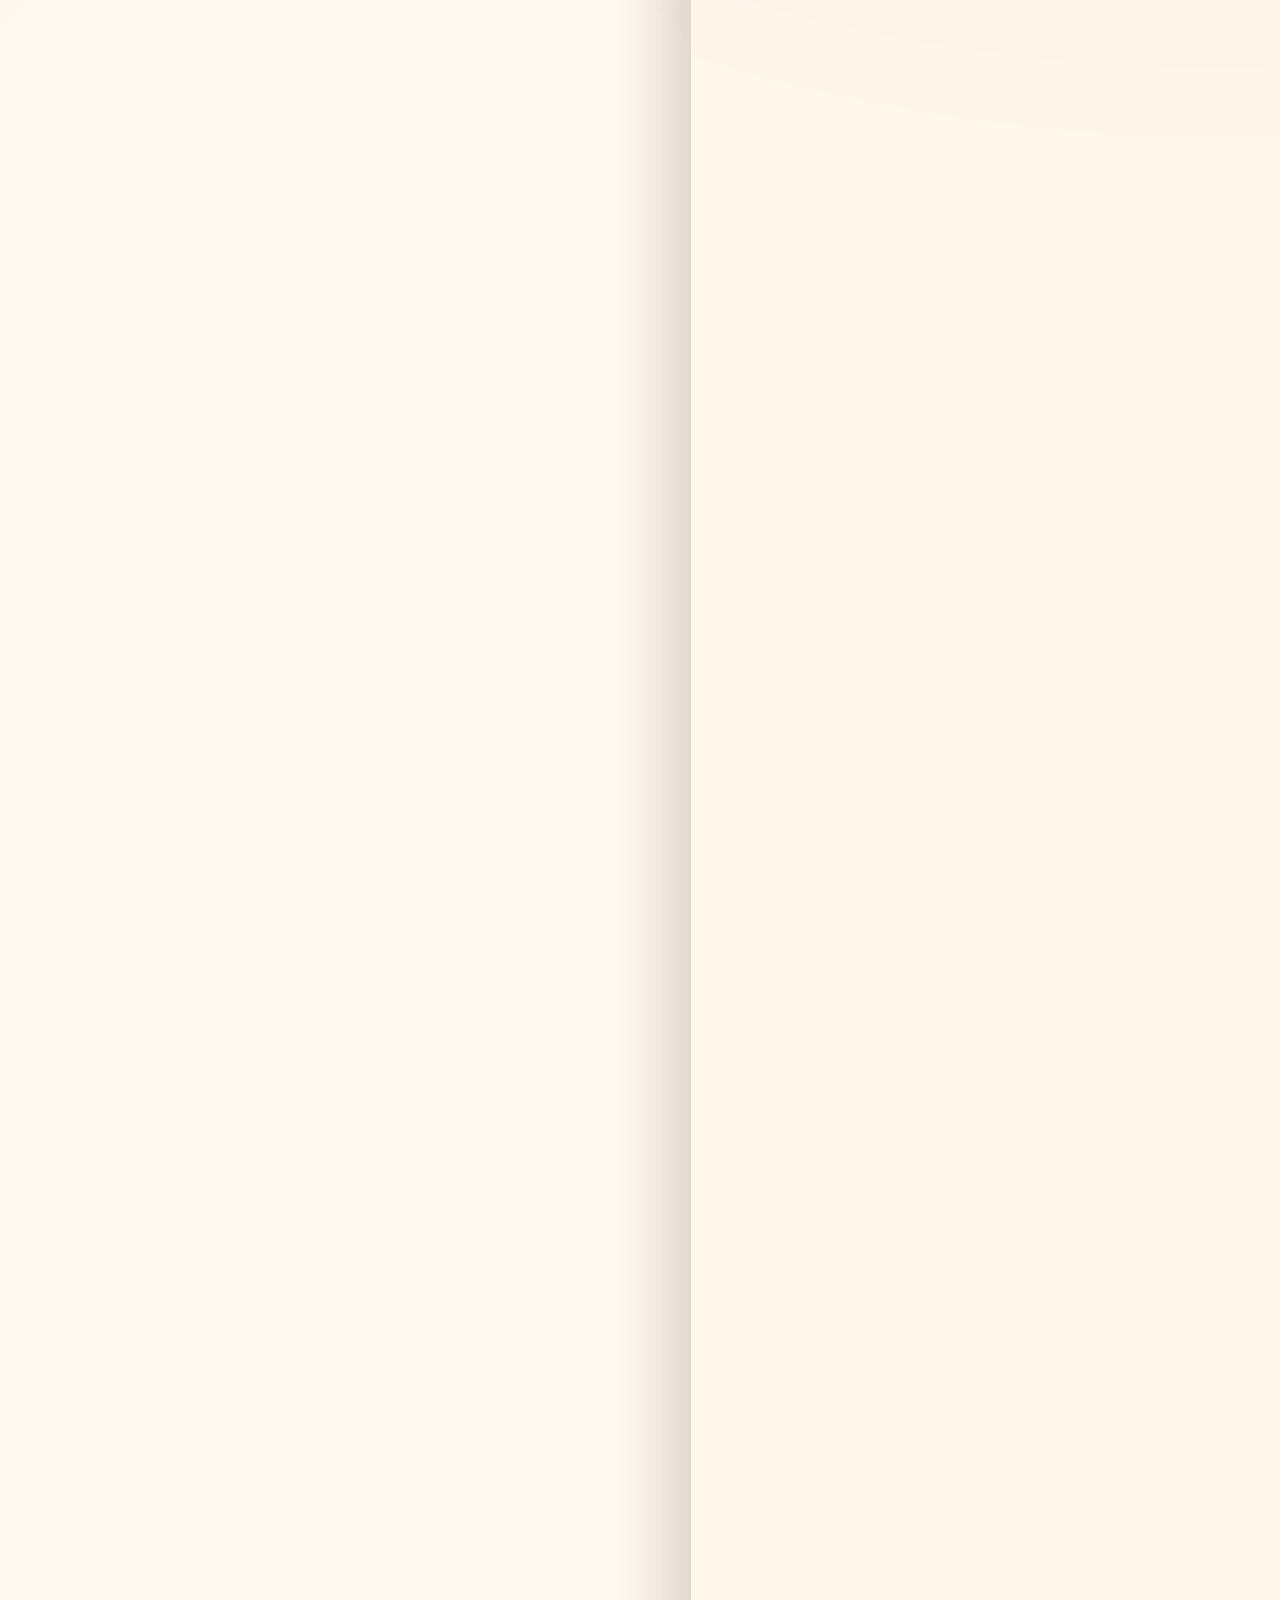
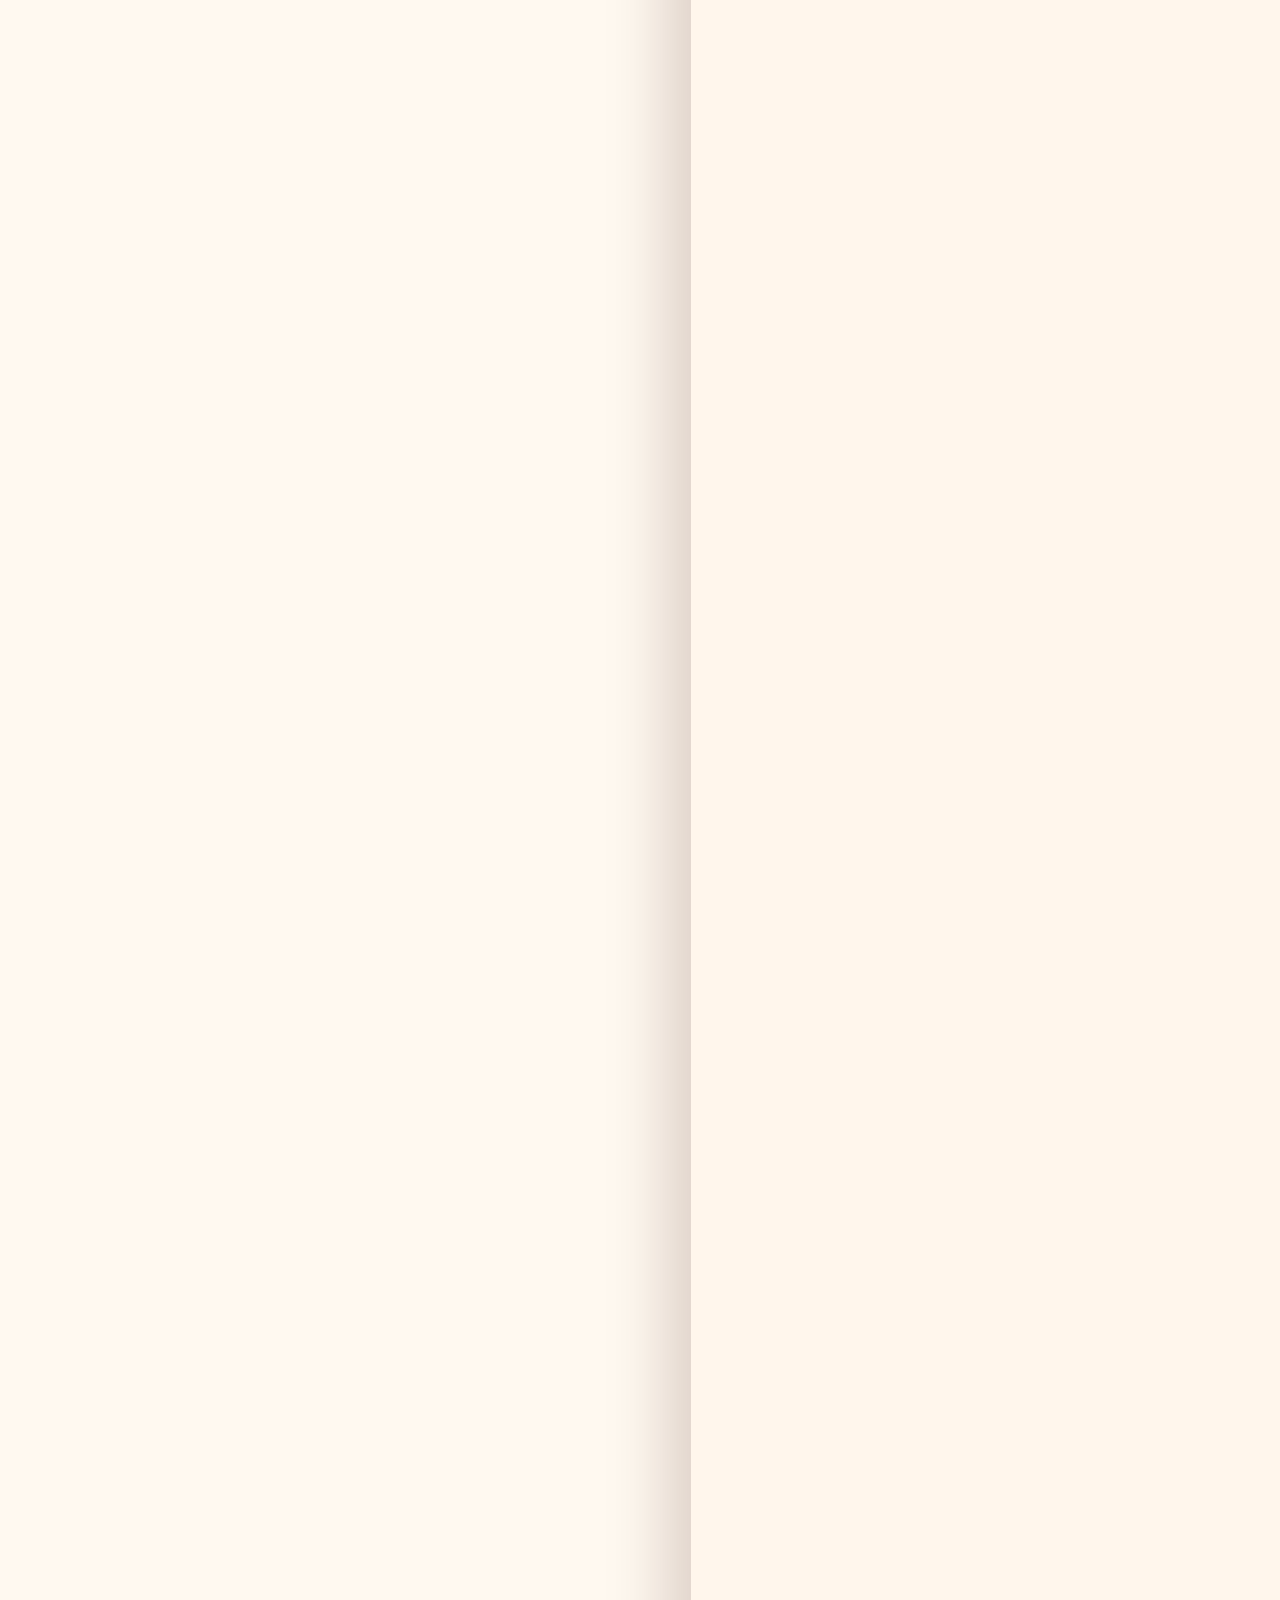
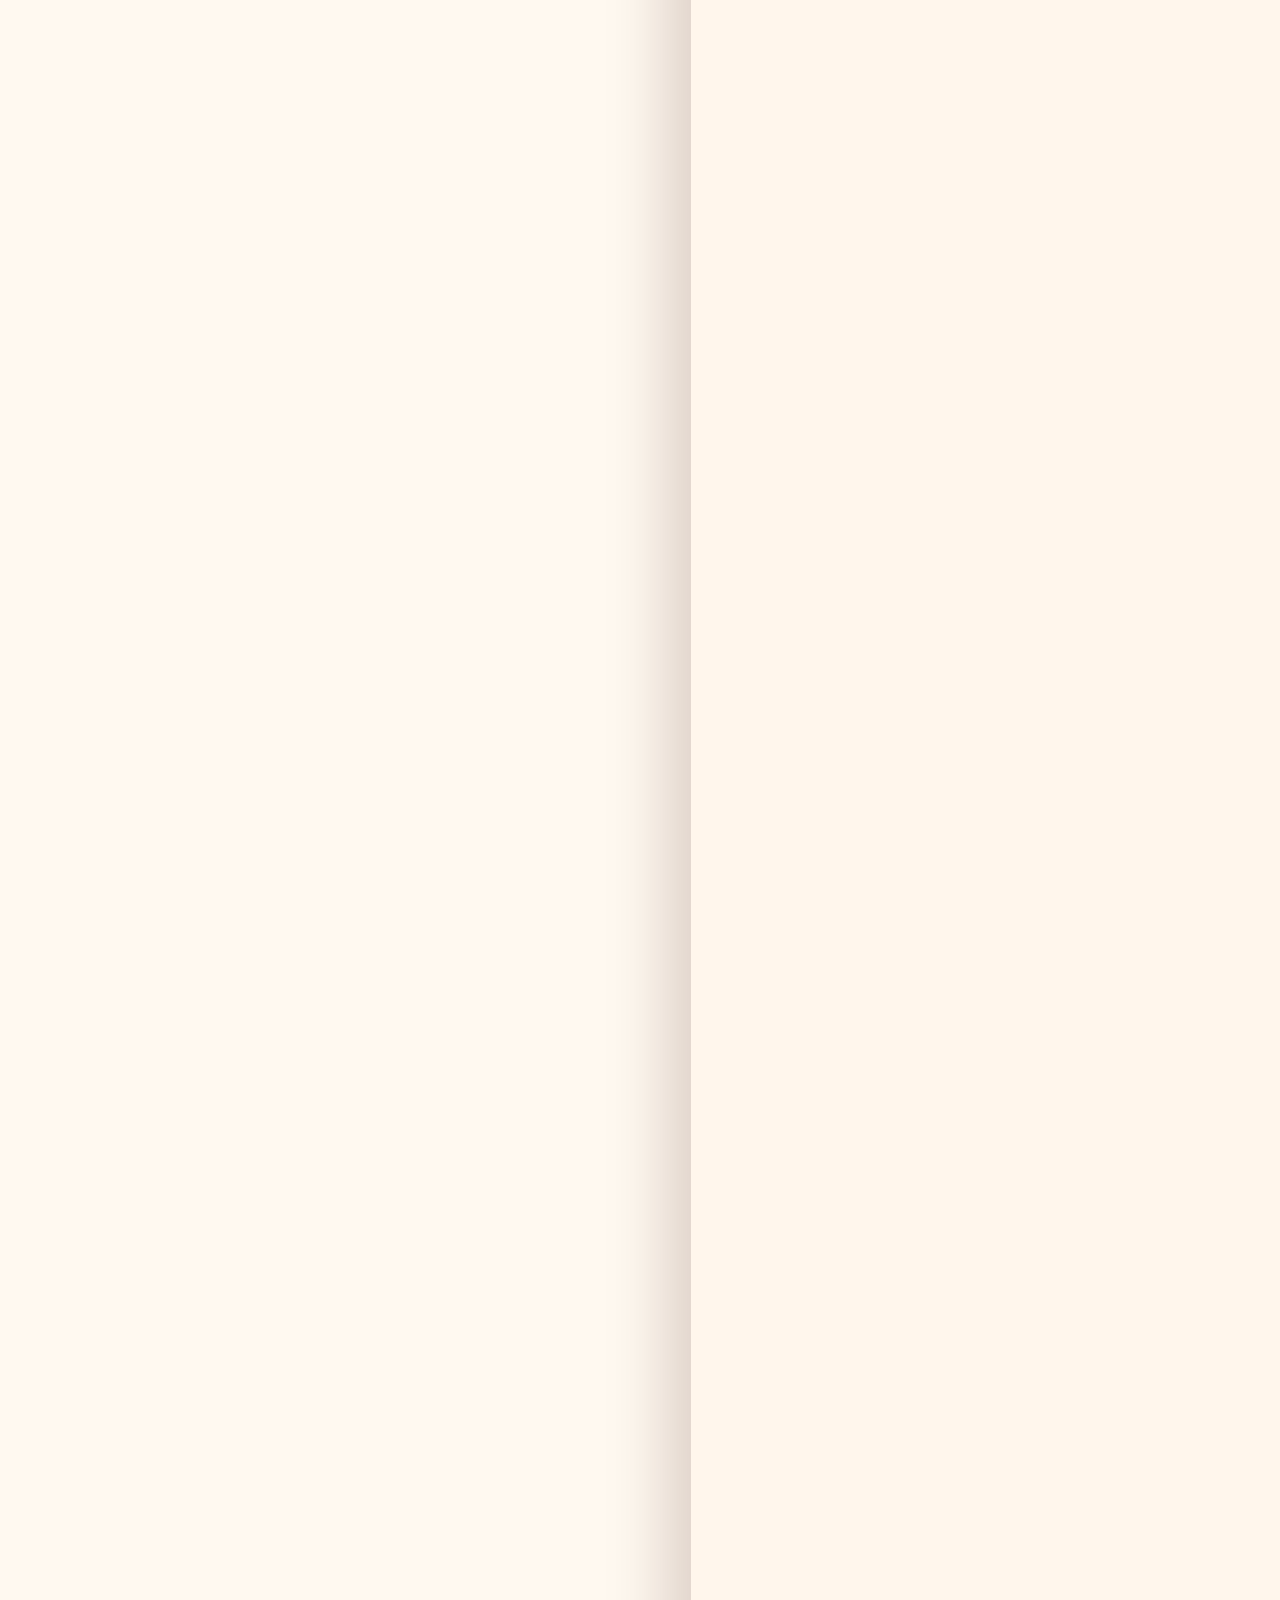
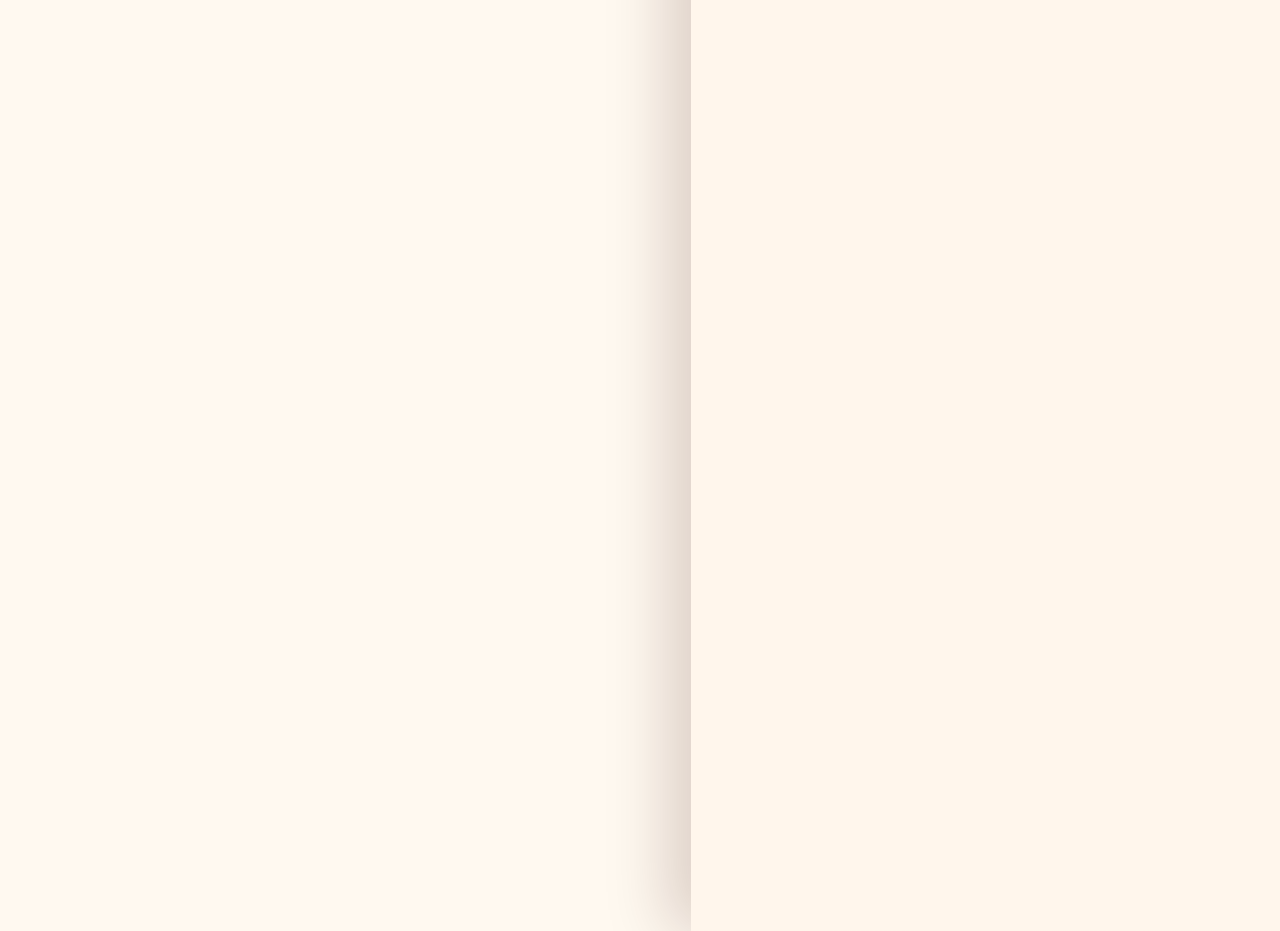
==== commit afebec21: "Show reception addresses and directions on invitation covers" ====
--- a/index.html
+++ b/index.html
@@ -23,6 +23,7 @@
       <div class="guest-box">
         <p>Gửi <strong id="welcomeGuest">bạn thương mến</strong> lời mời thân thương</p>
       </div>
+      <div class="cover-locations" id="welcomeLocations" aria-label="Địa điểm đãi tiệc và chỉ đường"></div>
       <button class="button button--light" id="openInvite" type="button">Mở thiệp</button>
     </div>
   </div>
@@ -221,6 +222,7 @@
   <audio id="bgMusic" loop preload="none">
     <source src="music/clavier-music-pachelbelx27s-canon-canon-in-d-307319.mp3" type="audio/mpeg" />
   </audio>
+  <script src="cover-locations.js"></script>
   <script src="script.js"></script>
 </body>
 </html>
--- a/styles.css
+++ b/styles.css
@@ -54,11 +54,12 @@
   inset: 0;
   z-index: 20;
   display: grid;
-  place-items: center;
+  place-items: safe center;
   padding: 24px;
   color: #fffaf1;
   background: #250607;
-  overflow: hidden;
+  overflow-x: hidden;
+  overflow-y: auto;
   transition: opacity 680ms ease, visibility 680ms ease, transform 680ms ease;
 }
 
@@ -90,9 +91,11 @@
   animation: welcomeRise 920ms cubic-bezier(0.16, 1, 0.3, 1) both;
 }
 
+.welcome__panel > * { flex-shrink: 0; }
+
 .welcome__photo {
-  width: 150px;
-  height: 150px;
+  width: 110px;
+  height: 110px;
   object-fit: cover;
   border: 4px solid rgba(255, 246, 222, 0.92);
   border-radius: 999px;
@@ -131,6 +134,54 @@
   margin: 0;
   font-weight: 700;
   letter-spacing: 0.08em;
+}
+
+.cover-locations {
+  display: grid;
+  gap: 10px;
+  width: 100%;
+}
+
+.cover-location {
+  display: grid;
+  gap: 5px;
+  padding: 12px 14px;
+  border: 1px solid rgba(255, 231, 184, 0.5);
+  border-radius: 18px;
+  background: rgba(35, 6, 6, 0.65);
+  line-height: 1.5;
+}
+
+.cover-location small {
+  color: #ffe7b8;
+  font-size: 0.75rem;
+}
+
+.cover-location strong { font-size: 1rem; }
+.cover-location span { font-size: 0.88rem; }
+
+.cover-location a {
+  justify-self: center;
+  display: inline-flex;
+  align-items: center;
+  min-height: 44px;
+  color: #ffe7b8;
+  font-size: 0.85rem;
+  font-weight: 700;
+  text-decoration: underline;
+  text-underline-offset: 3px;
+}
+
+.cover-location a:focus-visible {
+  outline: 2px solid #ffe7b8;
+  outline-offset: 3px;
+  border-radius: 4px;
+}
+
+.home-date-card .home-date-address {
+  margin-top: 6px;
+  color: #fffaf1;
+  font-size: 0.85rem;
 }
 
 .guest-box {
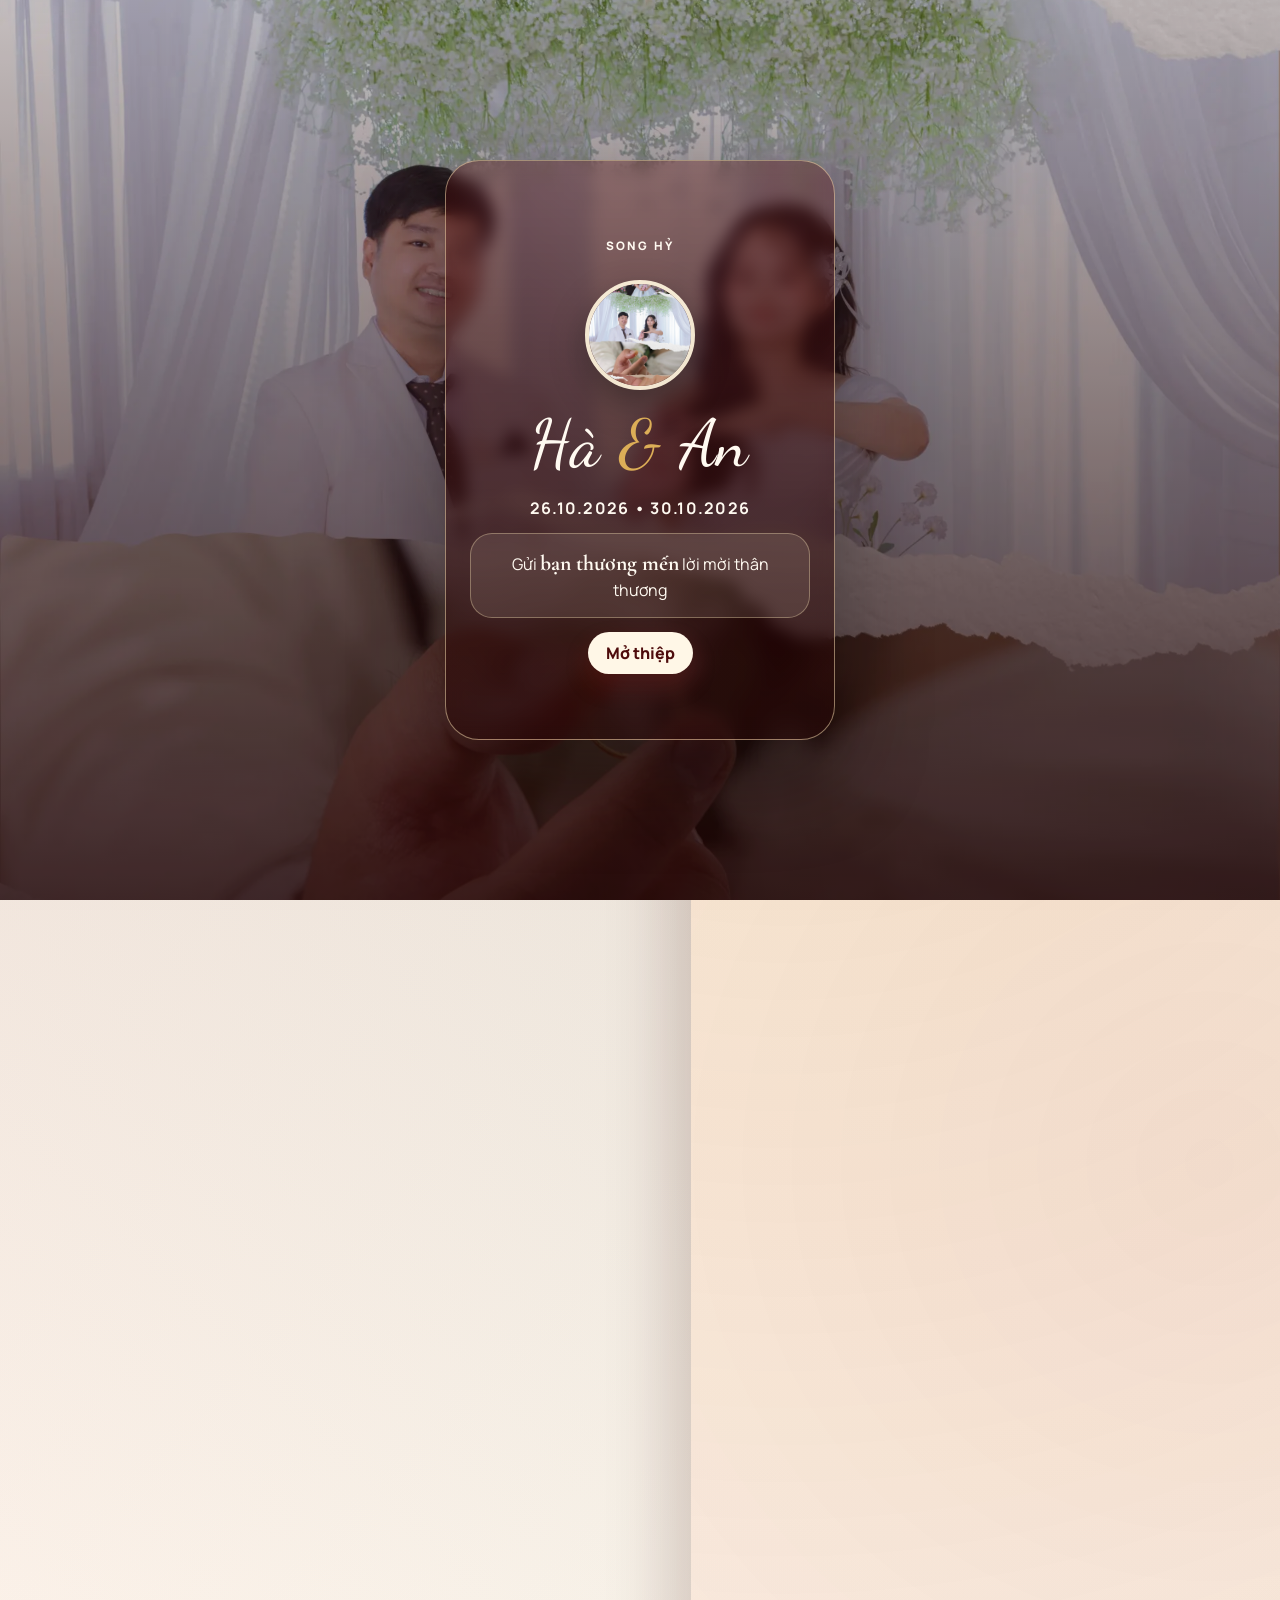
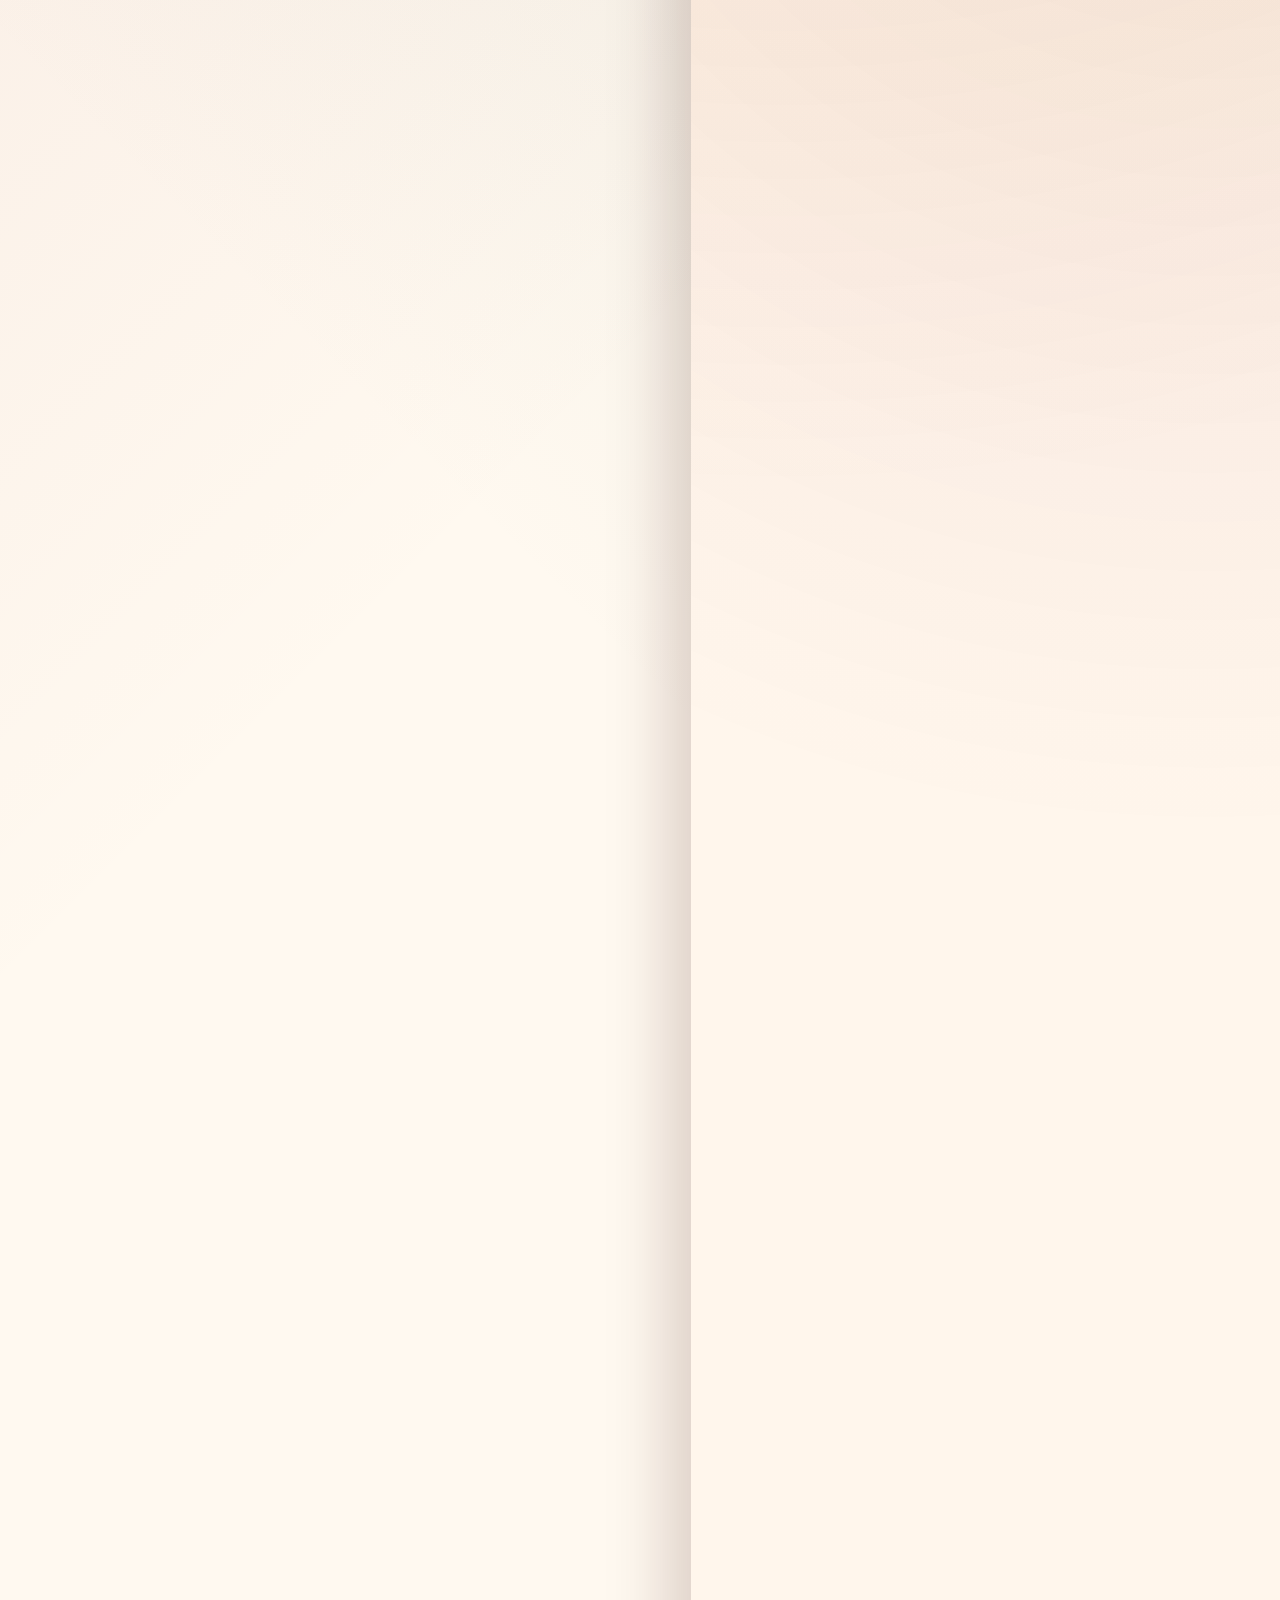
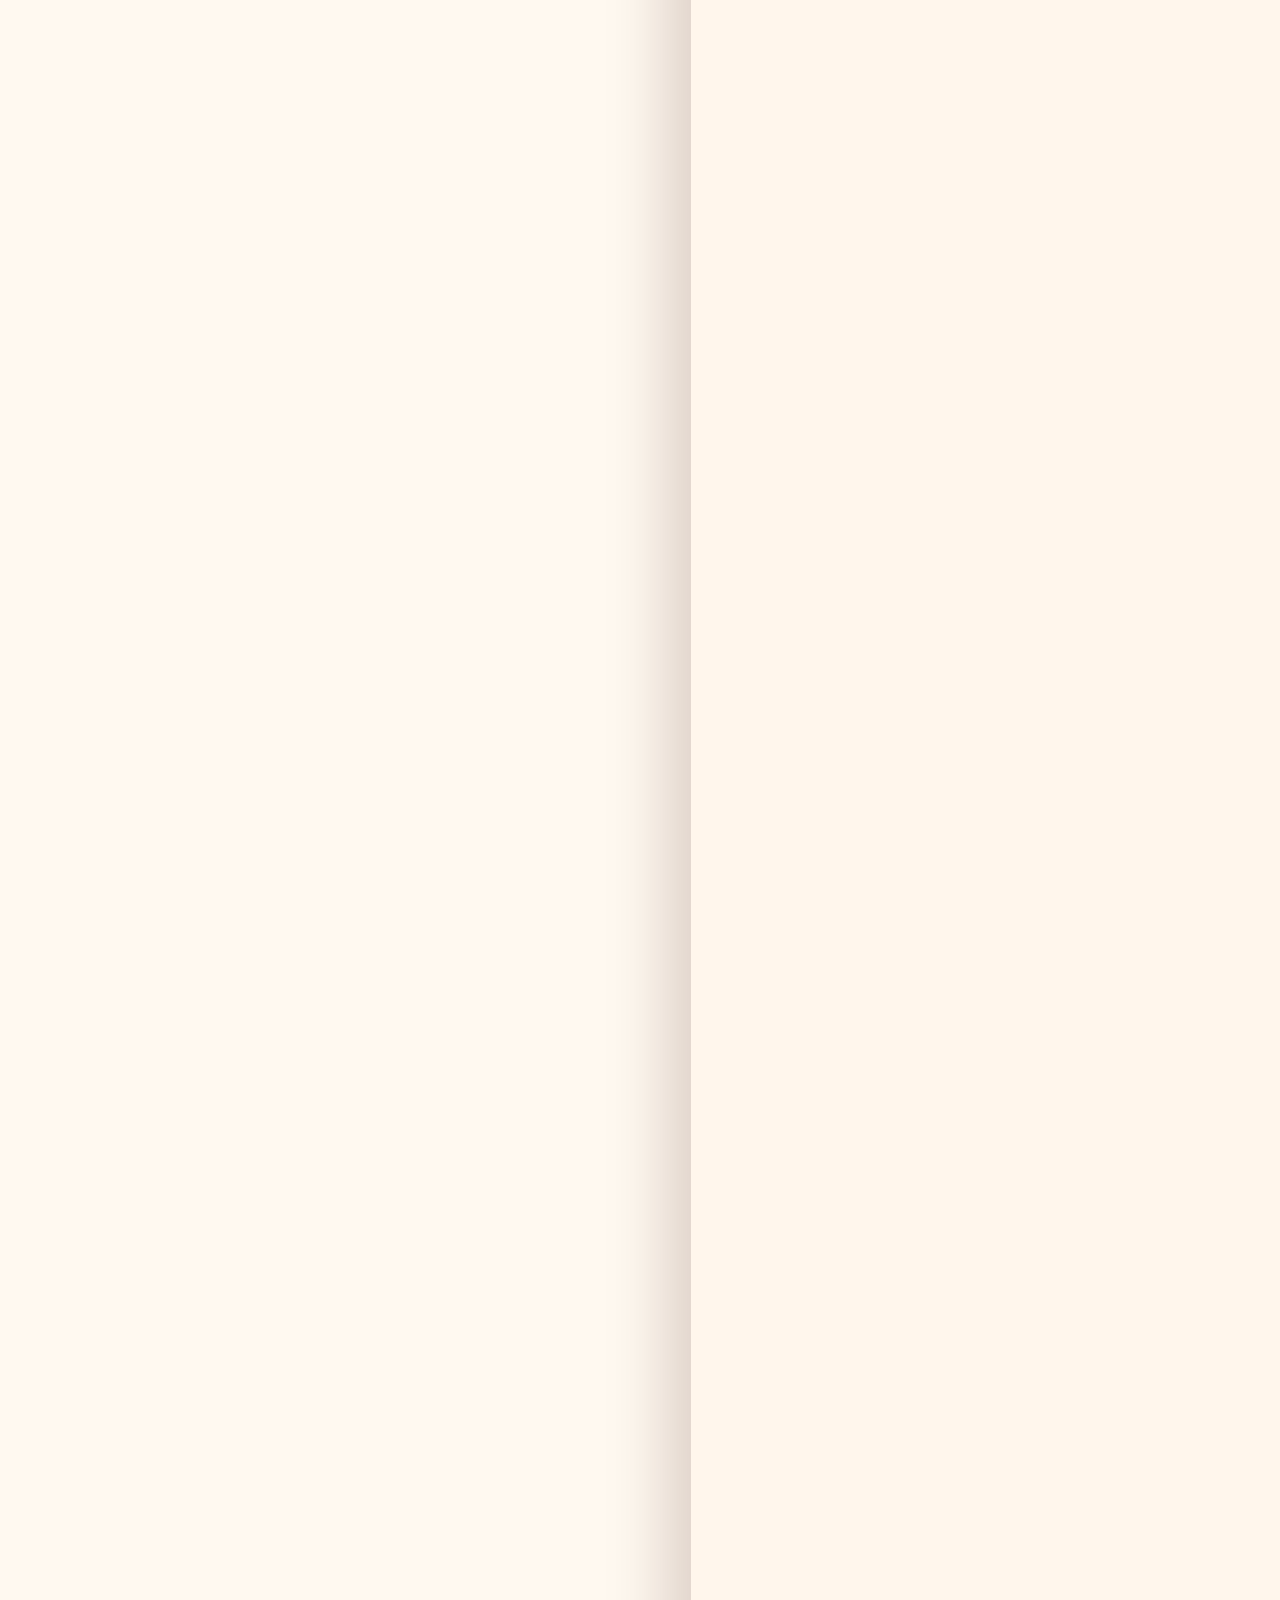
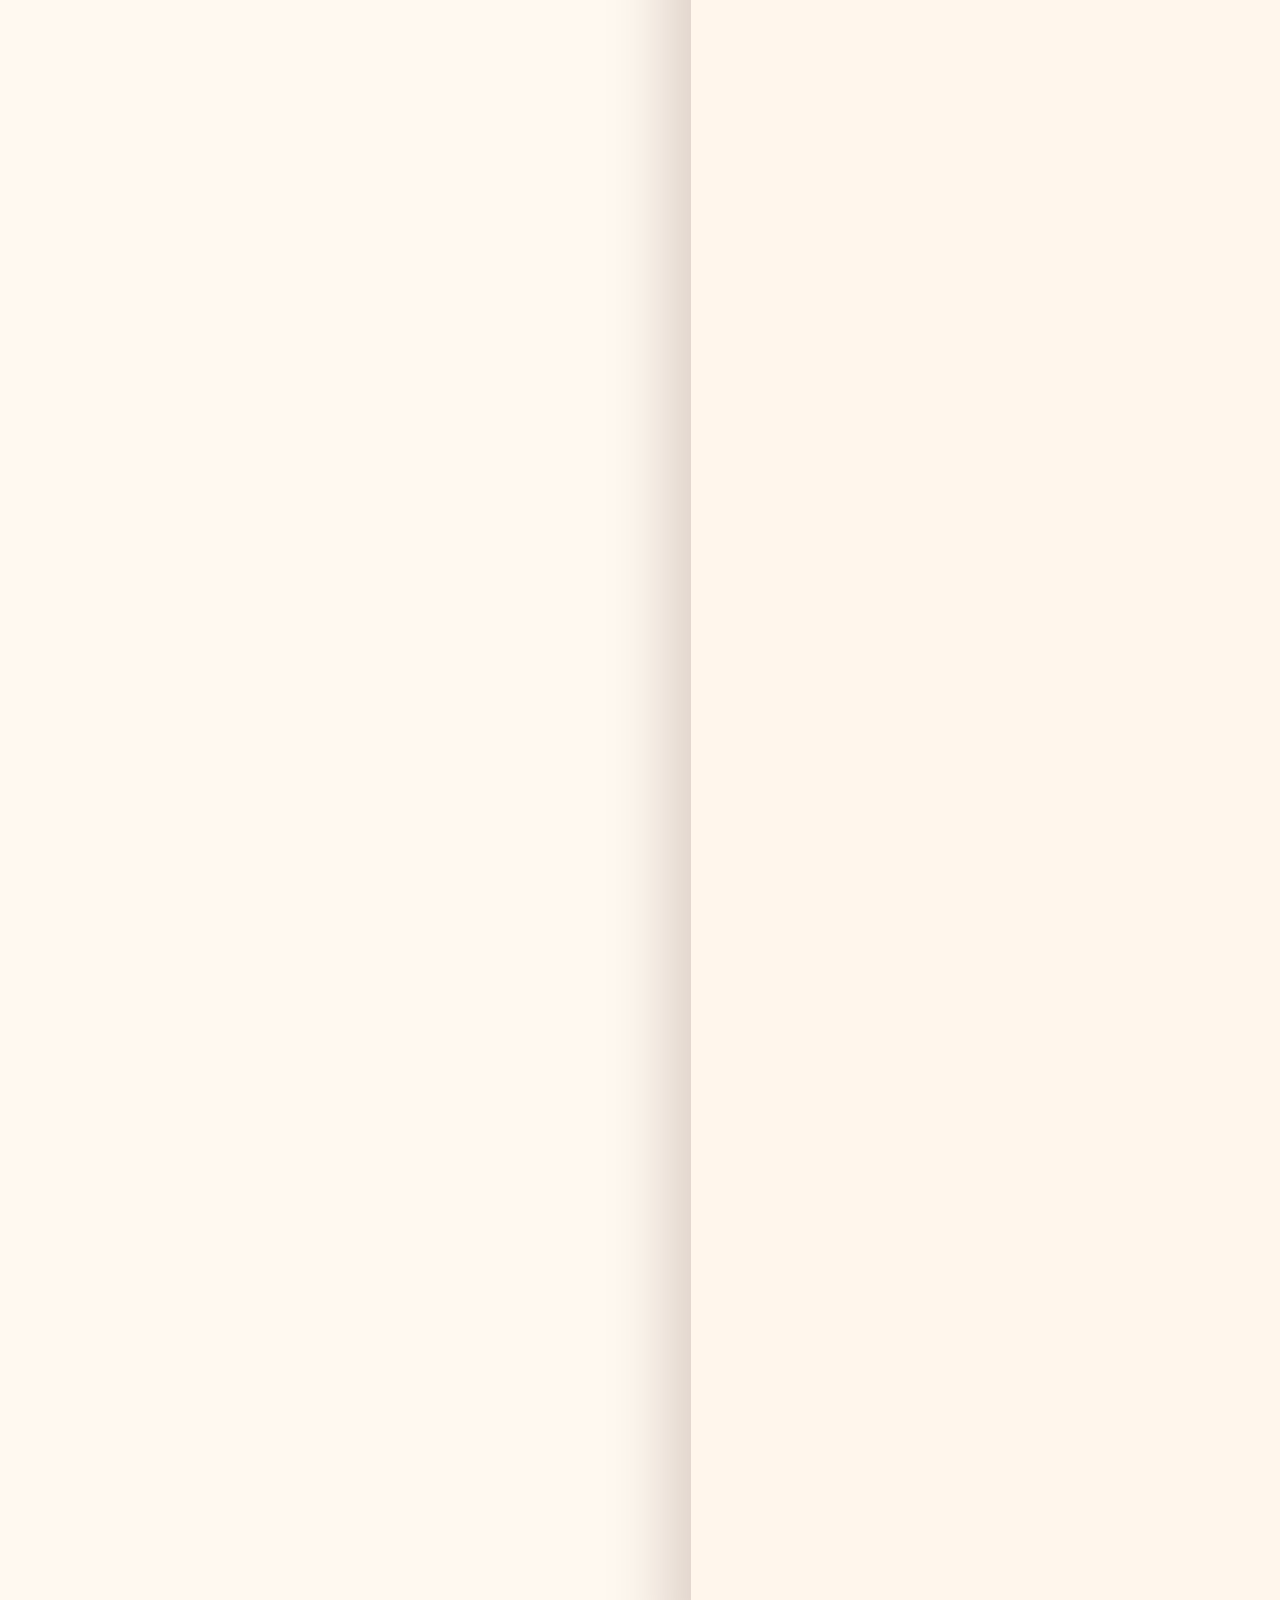
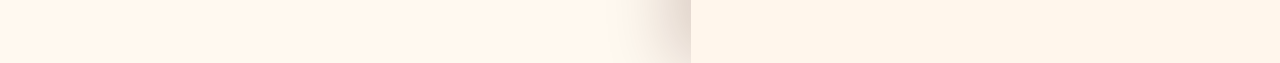
==== commit c045e778: "Remove private information from wedding invitations" ====
--- a/index.html
+++ b/index.html
@@ -23,7 +23,6 @@
       <div class="guest-box">
         <p>Gửi <strong id="welcomeGuest">bạn thương mến</strong> lời mời thân thương</p>
       </div>
-      <div class="cover-locations" id="welcomeLocations" aria-label="Địa điểm đãi tiệc và chỉ đường"></div>
       <button class="button button--light" id="openInvite" type="button">Mở thiệp</button>
     </div>
   </div>
@@ -57,20 +56,6 @@
           <h2>Gửi <span id="guestNameTitle">bạn thương mến</span></h2>
           <p id="invitationGreeting">Gửi bạn tấm thiệp cưới đong đầy yêu&nbsp;thương!</p>
           <p id="invitationCopy">Những ai nhận được lời mời này đều là những người đặc biệt với bọn mình. Mong bạn và gia đình ghé đến chung vui, cùng chứng kiến khoảnh khắc hạnh phúc của hai đứa nhé.</p>
-          <div class="parents">
-            <article data-parent-group="nha-gai">
-              <span>Nhà gái</span>
-              <strong>Ông Đào Thanh Vui</strong>
-              <strong>Bà Võ Thị Hoa</strong>
-              <small>Gia Lai</small>
-            </article>
-            <article data-parent-group="nha-trai">
-              <span>Nhà trai</span>
-              <strong>Ông Đào Tuấn Anh</strong>
-              <strong>Bà Đồng Thị Thanh Thuý</strong>
-              <small>TP. Hồ Chí Minh</small>
-            </article>
-          </div>
         </section>
 
         <section class="panel couple" id="couple">
@@ -108,12 +93,6 @@
             <button type="button" data-group="both">Tất cả</button>
           </div>
           <div class="timeline" id="timeline"></div>
-        </section>
-
-        <section class="panel locations" id="location">
-          <p class="overline">Địa điểm tổ chức</p>
-          <h2>Bản đồ & mã QR chỉ đường</h2>
-          <div class="location-list" id="locationList"></div>
         </section>
 
         <section class="panel gallery" id="gallery">
@@ -187,13 +166,6 @@
           </form>
         </section>
 
-        <section class="panel gift" id="gift">
-          <p class="overline">Hộp quà mừng</p>
-          <h2>Gửi chút thương mến</h2>
-          <p id="giftIntro">Có bạn chung vui đã là món quà quý nhất. Nếu muốn gửi thêm chút thương mến từ xa, bọn mình luôn thật lòng ghi nhận.</p>
-          <div class="gift-list" id="giftList"></div>
-        </section>
-
         <section class="panel guestbook-wall" id="guestbookWall">
           <p class="overline">Sổ lưu bút</p>
           <h2>Lời chúc từ mọi người</h2>
@@ -222,7 +194,6 @@
   <audio id="bgMusic" loop preload="none">
     <source src="music/clavier-music-pachelbelx27s-canon-canon-in-d-307319.mp3" type="audio/mpeg" />
   </audio>
-  <script src="cover-locations.js"></script>
   <script src="script.js"></script>
 </body>
 </html>
